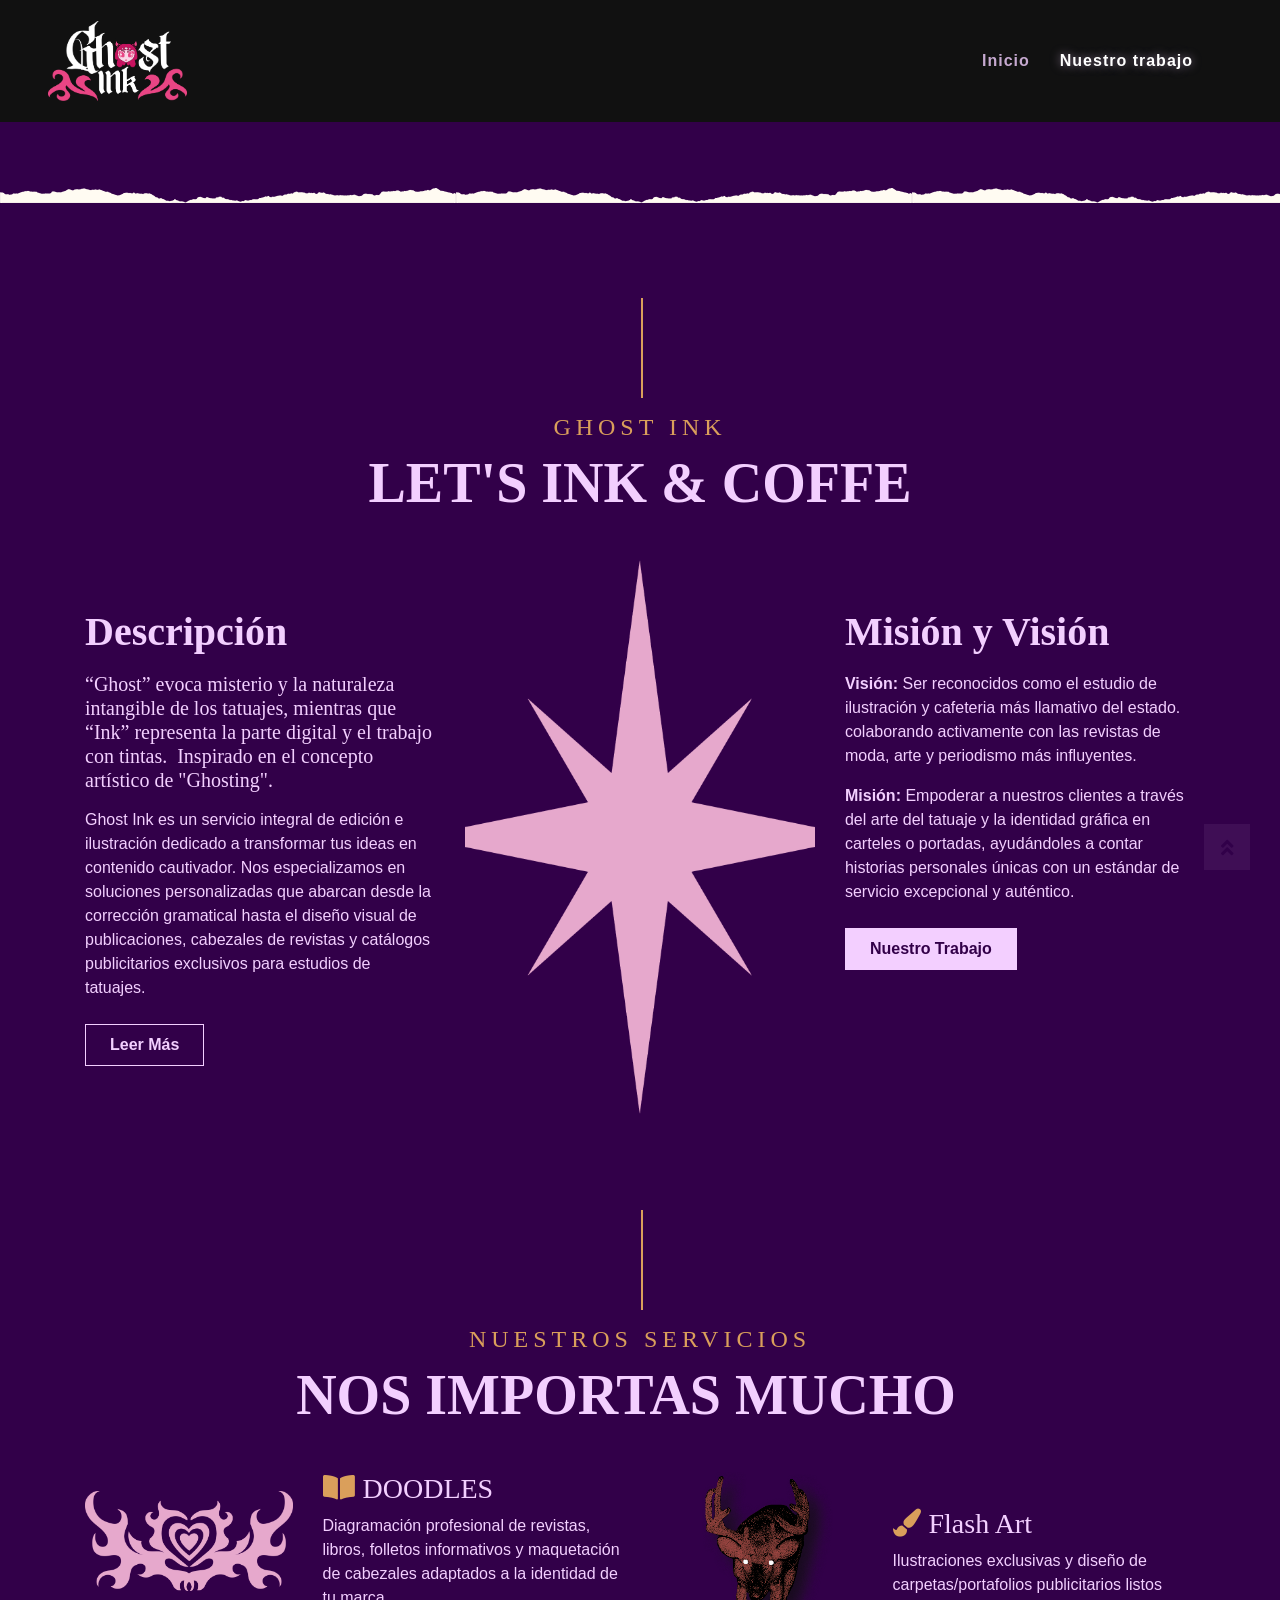
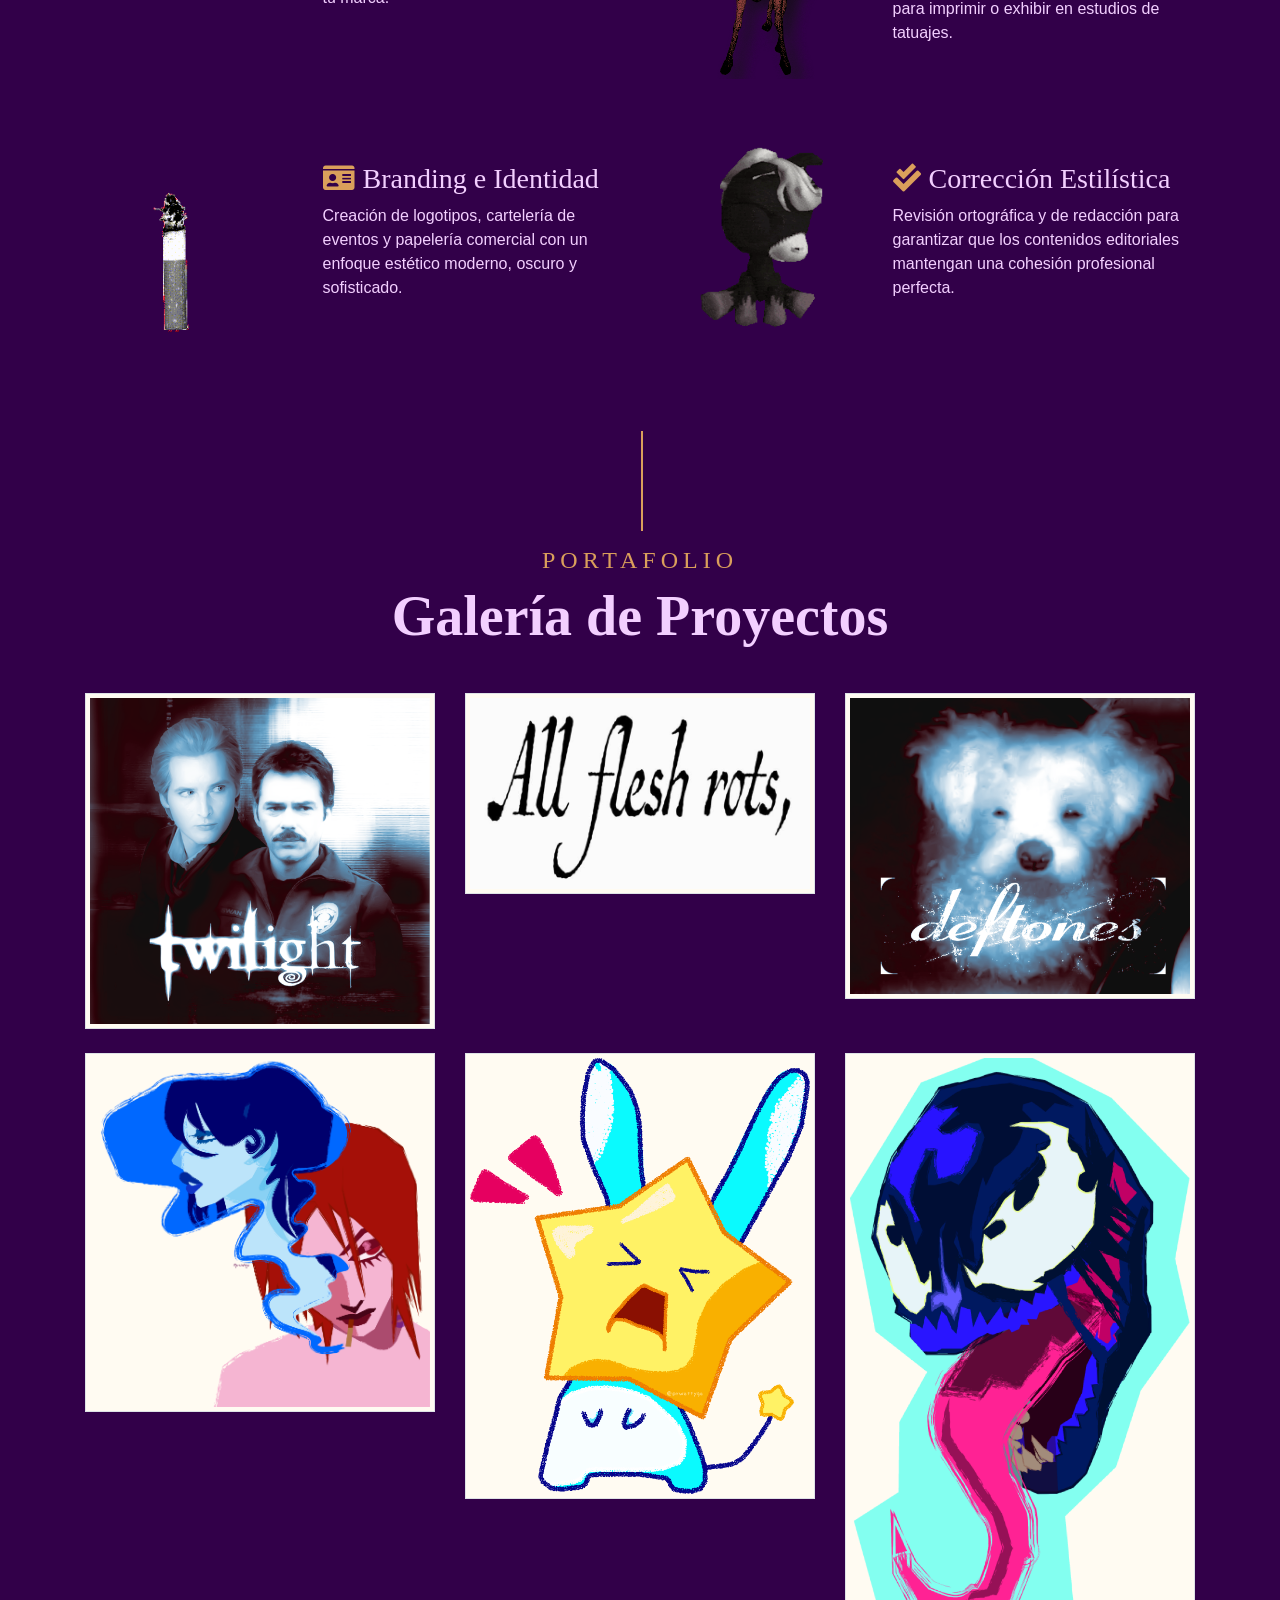
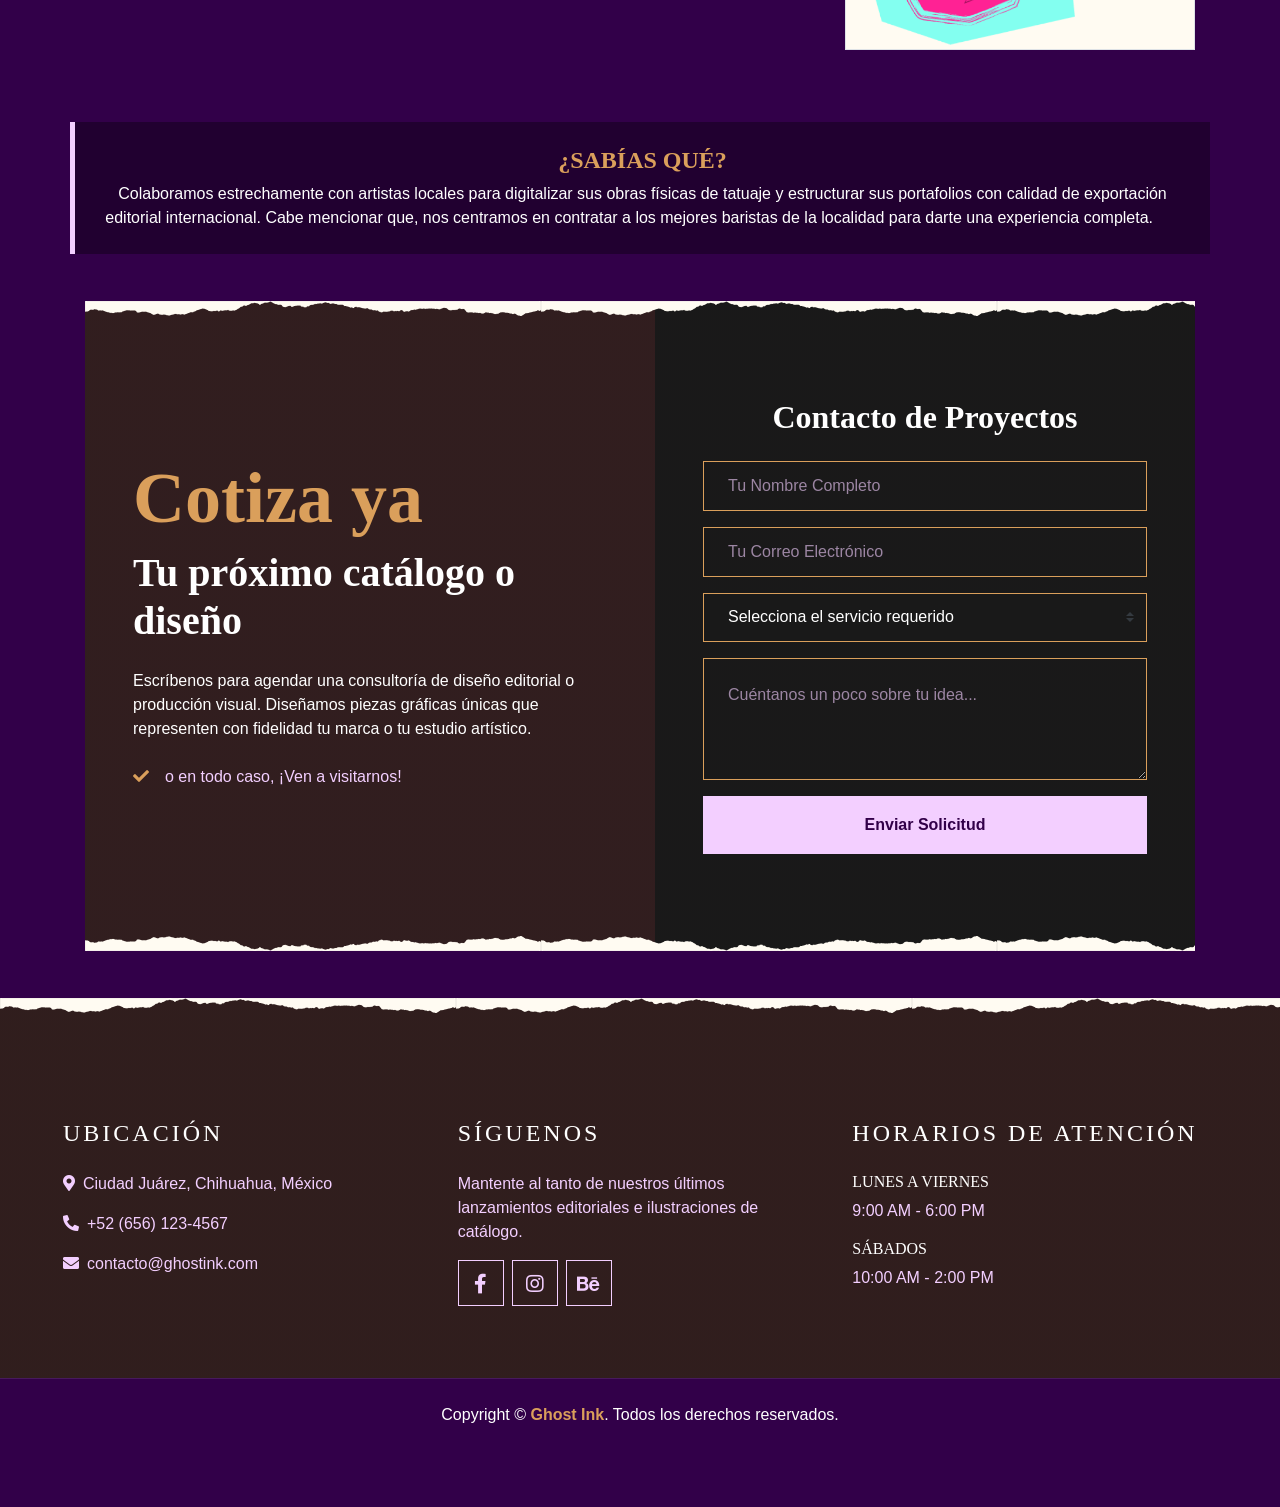
==== index.html @ 498c2ae8 "ghost ink" ====
<!DOCTYPE html>
<html lang="es">

<head>
    <meta charset="utf-8">
    <title>Ghost Ink | Estudio de Diseño e ilustración</title>
</head>
<style>
        body {
            background-color: #320049 !important;
            color: #f3cfff !important;
        }
        header, nav, .navbar, .bg-dark {
            background-color: #210030 !important; 
        }
        
        .navbar-nav .nav-link {
            color: #f3cfff !important;
            opacity: 0.8;
        }
        .navbar-nav .nav-link.active, .navbar-nav .nav-link:hover {
            color: #ffffff !important;
            opacity: 1;
            text-shadow: 0 0 10px rgba(243, 207, 255, 0.5);
        }

        h1, h2, h3, h4, h5, h6, .display-1, .display-3, .display-4 {
            color: #f3cfff !important;
        }

        p, span, li, strong {
            color: #f3cfff;
        }
        .bg-light, .bg-white, main, .container-fluid {
            background-color: #320049 !important;
        }
        aside, .card, .bg-light.text-center, .reservation {
            background-color: #210030 !important;
            border-color: #f3cfff !important;
        }
        .btn-primary {
            background-color: #f3cfff !important;
            border-color: #f3cfff !important;
            color: #320049 !important; 
        }

        .btn-primary:hover {
            background-color: #ffffff !important;
            border-color: #ffffff !important;
            box-shadow: 0 0 15px rgba(243, 207, 255, 0.7);
        }
        .btn-secondary, .btn-outline-light {
            background-color: transparent !important;
            border-color: #f3cfff !important;
            color: #f3cfff !important;
        }

        .btn-secondary:hover, .btn-outline-light:hover {
            background-color: #f3cfff !important;
            color: #320049 !important;
        }
        .form-control, .custom-select {
            background-color: #210030 !important;
            color: #f3cfff !important;
            border-color: #f3cfff !important;
        }

        .form-control::placeholder {
            color: rgba(243, 207, 255, 0.6) !important;
        }
        footer, .footer {
            background-color: #160020 !important;
            border-top: 1px solid rgba(243, 207, 255, 0.2) !important;
        }
    </style>
<header>
    <nav class="navbar navbar-expand-lg bg-dark navbar-dark py-3 px-lg-5">       
        <a href="index.html" class="navbar-brand d-lg-block">
            <img src="img/logo.png" alt="Logo de Ghost Ink Estudio" style="max-height: 80px; width: auto;">
        </a>
        
       <div class="collapse navbar-collapse justify-content-between" id="navbarCollapse">
    <div class="navbar-nav ml-auto p-4">
        <a href="index.html" class="nav-item nav-link">Inicio</a>
        <a href="Nuestro trabajo.html" class="nav-item nav-link active">Nuestro trabajo</a>

          </div>
      </div>
  </nav>
</header>
            <button type="button" class="navbar-toggler" data-toggle="collapse" data-target="#navbarCollapse">
                <span class="navbar-toggler-icon"></span>
            </button>
            <div class="collapse navbar-collapse justify-content-between" id="navbarCollapse">
                <div class="navbar-nav ml-auto p-4">
                    <a href="index.html" class="nav-item nav-link active">Inicio</a>
                    <a href="about.html" class="nav-item nav-link">Nuestro trabajo</a>

                </div>
            </div>
        </nav>
    </header>

    <main>
        <div class="container-fluid p-0 mb-5">
           
<head>
    <meta charset="utf-8">
    <title>Ghost Ink | Estudio de Diseño Editorial y Tatuajes en México</title>
    <meta content="width=device-width, initial-scale=1.0" name="viewport">
    <meta content="Ghost Ink, diseño editorial, catálogos de tatuajes, ilustración, carteles, México" name="keywords">
    <meta content="Estudio integral de edición, diseño visual y branding para estudios de tatuajes y publicaciones en México." name="description">

    <link href="img/favicon.ico" rel="icon">

    <link rel="preconnect" href="https://fonts.gstatic.com">
    <link href="https://fonts.googleapis.com/css2?family=Montserrat:wght@200;400;700&family=Roboto:wght@400;500;700&display=swap" rel="stylesheet"> 

    <link href="https://cdnjs.cloudflare.com/ajax/libs/font-awesome/5.10.0/css/all.min.css" rel="stylesheet">

    <link href="lib/owlcarousel/assets/owl.carousel.min.css" rel="stylesheet">
    <link href="lib/tempusdominus/css/tempusdominus-bootstrap-4.min.css" rel="stylesheet" />

    <link href="css/style.min.css" rel="stylesheet">
            <button type="button" class="navbar-toggler" data-toggle="collapse" data-target="#navbarCollapse">
                <span class="navbar-toggler-icon"></span>
            </button>
            <div class="collapse navbar-collapse justify-content-between" id="navbarCollapse">
                <div class="navbar-nav ml-auto p-4">
                    <a href="index.html" class="nav-item nav-link active">Inicio</a>
                    <a href="about.html" class="nav-item nav-link">Nosotros</a>
                    <a href="service.html" class="nav-item nav-link">Servicios</a>
                    <a href="galeria.html" class="nav-item nav-link">Galería</a>
                    <a href="contact.html" class="nav-item nav-link">Contacto</a>
                </div>
            </div>
        </nav>
    </header>

    <main>
        <div class="container-fluid p-0 mb-5">
            <div id="blog-carousel" class="carousel slide overlay-bottom" data-ride="carousel">
                <div class="carousel-inner">
                    <div class="carousel-item active">
                        </div>
                    </div>
                    <div class="carousel-item">
                        <img class="w-100" src="img/banner-editorial.jpg" alt="Mesa de trabajo con catálogos de diseño y bocetos de tatuajes">
                        <div class="carousel-caption d-flex flex-column align-items-center justify-content-center">
                            <h2 class="text-primary font-weight-medium m-0">Conceptos intangibles llevados al papel</h2>
                            <h1 class="display-1 text-white m-0">DISEÑO VISUAL</h1>
                            <h2 class="text-white m-0">* FORMATOS EDITORIALES Y PUBLICIDAD *</h2>
                        </div>
                    </div>
                </a>
            </div>
        </div>
        <div class="container-fluid py-5">
            <div class="container">
                <div class="section-title">
                    <h4 class="text-primary text-uppercase" style="letter-spacing: 5px;">GHOST INK</h4>
                    <h1 class="display-4">LET'S INK &amp; COFFE</h1>
                </div>
                <div class="row">
                    <div class="col-lg-4 py-0 py-lg-5">
                        <h2 class="h1 mb-3">Descripción</h2>
                        <h5 class="mb-3">“Ghost” evoca misterio y la naturaleza intangible de los tatuajes, mientras que “Ink” representa la parte digital y el trabajo con tintas.&nbsp; Inspirado en el concepto artístico de "Ghosting".</h5>
                        <p>Ghost Ink es un servicio integral de edición e ilustración dedicado a transformar tus ideas en contenido cautivador. Nos especializamos en soluciones personalizadas que abarcan desde la corrección gramatical hasta el diseño visual de publicaciones, cabezales de revistas y catálogos publicitarios exclusivos para estudios de tatuajes.</p>
                        <a href="Nuestro trabajo.html" class="btn btn-secondary font-weight-bold py-2 px-4 mt-2">Leer Más</a>
                    </div>
                    <div class="col-lg-4 py-5 py-lg-0" style="min-height: 500px;">
                        <div class="position-relative h-100">
                            <img src="img/Recurso 5.png" alt="Ilustración conceptual editorial en tinta negra por Ghost Ink" width="600" height="737" class="w-100 h-100" style="object-fit: cover;">
                        </div>
                    </div>
                    <div class="col-lg-4 py-0 py-lg-5">
                        <h2 class="h1 mb-3">Misión y Visión</h2>
                        <p><strong>Visión:</strong> Ser reconocidos como el estudio de ilustración y cafeteria más llamativo del estado. colaborando activamente con las revistas de moda, arte y periodismo más influyentes.</p>
                        <p><strong>Misión:</strong> Empoderar a nuestros clientes a través del arte del tatuaje y la identidad gráfica en carteles o portadas, ayudándoles a contar historias personales únicas con un estándar de servicio excepcional y auténtico.</p>
                        <a href="Nuestro trabajo.html" class="btn btn-primary font-weight-bold py-2 px-4 mt-2">Nuestro Trabajo</a>
                    </div>
                </div>
            </div>
        </div>
        <div class="container-fluid pt-5">
            <div class="container">
                <div class="section-title">
                    <h4 class="text-primary text-uppercase" style="letter-spacing: 5px;">Nuestros Servicios</h4>
                    <h1 class="display-4">NOS IMPORTAS MUCHO&nbsp;&nbsp;</h1>
                </div>
                <div class="row">
                    <div class="col-lg-6 mb-5">
                        <div class="row align-items-center">
                            <div class="col-sm-5">
                                <img class="img-fluid mb-3 mb-sm-0" src="img/Recurso 6.png" alt="Diseño de páginas interiores de un catálogo de arte">
                            </div>
                            <div class="col-sm-7">
                                <h3><i class="fa fa-book-open text-primary mr-2"></i>DOODLES</h3>
                                <p class="m-0">Diagramación profesional de revistas, libros, folletos informativos y maquetación de cabezales adaptados a la identidad de tu marca.</p>
                            </div>
                        </div>
                    </div>
                    <div class="col-lg-6 mb-5">
                        <div class="row align-items-center">
                            <div class="col-sm-5">
                                <img class="img-fluid mb-3 mb-sm-0" src="img/VENADO.png" alt="Boceto digital de flash art para tatuajes">
                            </div>
                            <div class="col-sm-7">
                                <h3><i class="fa fa-paint-brush text-primary mr-2"></i>Flash Art</h3>
                                <p class="m-0">Ilustraciones exclusivas y diseño de carpetas/portafolios publicitarios listos para imprimir o exhibir en estudios de tatuajes.</p>
                            </div>
                        </div>
                    </div>
                    <div class="col-lg-6 mb-5">
                        <div class="row align-items-center">
                            <div class="col-sm-5">
                                <img class="img-fluid mb-3 mb-sm-0" src="img/cigarro.gif" alt="Identidad visual corporativa con paleta de colores oscuros">
                            </div>
                            <div class="col-sm-7">
                                <h3><i class="fa fa-id-card text-primary mr-2"></i>Branding e Identidad</h3>
                                <p class="m-0">Creación de logotipos, cartelería de eventos y papelería comercial con un enfoque estético moderno, oscuro y sofisticado.</p>
                            </div>
                        </div>
                    </div>
                    <div class="col-lg-6 mb-5">
                        <div class="row align-items-center">
                            <div class="col-sm-5">
                                <img class="img-fluid mb-3 mb-sm-0" src="img/pony.gif" alt="Revisión tipográfica de textos en pantalla">
                            </div>
                            <div class="col-sm-7">
                                <h3><i class="fa fa-check-double text-primary mr-2"></i>Corrección Estilística</h3>
                                <p class="m-0">Revisión ortográfica y de redacción para garantizar que los contenidos editoriales mantengan una cohesión profesional perfecta.</p>
                            </div>
                        </div>
                    </div>
                </div>
            </div>
        </div>
        <div class="container-fluid pt-5">
            <div class="container">
                <div class="section-title">
                    <h4 class="text-primary text-uppercase" style="letter-spacing: 5px;">Portafolio</h4>
                    <h1 class="display-4">Galería de Proyectos</h1>
                </div>
                <div class="row">
                    <div class="col-md-4 col-sm-6 mb-4">
                        <img class="img-fluid img-thumbnail" src="img/CHARLIE CARLISLE.png" alt="Diseño de portada minimalista estilo editorial">
                    </div>
                    <div class="col-md-4 col-sm-6 mb-4">
                        <img class="img-fluid img-thumbnail" src="img/all flesh rots.jpeg" alt="Ilustración gótica lineal para catálogo de tintas">
                    </div>
                    <div class="col-md-4 col-sm-6 mb-4">
                        <img class="img-fluid img-thumbnail" src="img/perro deftones(1).png" alt="Cartel publicitario para estudio de tatuaje local">
                    </div>
                    <div class="col-md-4 col-sm-6 mb-4">
                        <img class="img-fluid img-thumbnail" src="img/cigarro azul@4x.png" alt="Diseño editorial para maquetación de revista Vogue ficticia">
                    </div>
                    <div class="col-md-4 col-sm-6 mb-4">
                        <img class="img-fluid img-thumbnail" src="img/conejo sin fondo @4x.png" alt="Fotografía de branding corporativo de Ghost Ink">
                    </div>
                    <div class="col-md-4 col-sm-6 mb-4">
                        <img class="img-fluid img-thumbnail" src="img/VENOM.png" alt="Bocetos e ilustraciones en tinta negra expuestas">
                    </div>
                </div>
            </div>
        </div>

        <aside class="container my-5 p-4 bg-light text-center border-left border-primary" style="border-left-width: 5px !important;">
            <h4 class="text-uppercase text-primary font-weight-bold">¿Sabías qué?</h4>
            <p class="mb-0 text-white">Colaboramos estrechamente con artistas locales  para digitalizar sus obras físicas de tatuaje y estructurar sus portafolios con calidad de exportación editorial internacional. Cabe mencionar que, nos centramos en contratar a los mejores baristas de la localidad para darte una experiencia completa.&nbsp; &nbsp; &nbsp;&nbsp;</p>
        </aside>

        <div class="container-fluid my-5">
            <div class="container">
                <div class="reservation position-relative overlay-top overlay-bottom">
                    <div class="row align-items-center">
                        <div class="col-lg-6 my-5 my-lg-0">
                            <div class="p-5">
                                <div class="mb-4">
                                    <h1 class="display-3 text-primary">Cotiza ya</h1>
                                    <h1 class="text-white">Tu próximo catálogo o diseño</h1>
                                </div>
                                <p class="text-white">Escríbenos para agendar una consultoría de diseño editorial o producción visual. Diseñamos piezas gráficas únicas que representen con fidelidad tu marca o tu estudio artístico.</p>
                                <ul class="list-inline text-white m-0">
                                    <li class="py-2"><i class="fa fa-check text-primary mr-3"></i>o en todo caso, ¡Ven a visitarnos!&nbsp;</li>
                                </ul>
                            </div>
                        </div>
                        <div class="col-lg-6">
                            <div class="text-center p-5" style="background: rgba(25, 25, 25, 0.95);">
                                <h2 class="text-white mb-4 mt-5">Contacto de Proyectos</h2>
                                <form action="#" method="POST" class="mb-5">
                                    <div class="form-group">
                                        <input type="text" name="nombre" class="form-control bg-transparent border-primary p-4 text-white" placeholder="Tu Nombre Completo" required="required" />
                                    </div>
                                    <div class="form-group">
                                        <input type="email" name="email" class="form-control bg-transparent border-primary p-4 text-white" placeholder="Tu Correo Electrónico" required="required" />
                                    </div>
                                    <div class="form-group">
                                        <select name="servicio" class="custom-select bg-transparent border-primary px-4 text-white" style="height: 49px; background-color: #191919 !important;">
                                            <option value="" disabled selected>Selecciona el servicio requerido</option>
                                            <option value="editorial">Diseño Editorial / Revistas</option>
                                            <option value="catalogo">Catálogos de Tatuajes</option>
                                            <option value="branding">Identidad Visual e Ilustración</option>
                                            <option value="otro">Otras consultas</option>
                                        </select>
                                    </div>
                                    <div class="form-group">
                                        <textarea name="mensaje" class="form-control bg-transparent border-primary p-4 text-white" rows="3" placeholder="Cuéntanos un poco sobre tu idea..." required></textarea>
                                    </div>
                                    <div>
                                        <button class="btn btn-primary btn-block font-weight-bold py-3" type="submit">Enviar Solicitud</button>
                                    </div>
                                </form>
                            </div>
                        </div>
                    </div>
                </div>
            </div>
        </div>
    </main>

    <footer class="container-fluid footer text-white mt-5 pt-5 px-0 position-relative overlay-top">
        <div class="row mx-0 pt-5 px-sm-3 px-lg-5 mt-4">
            <div class="col-lg-4 col-md-6 mb-5">
                <h4 class="text-white text-uppercase mb-4" style="letter-spacing: 3px;">Ubicación</h4>
                <p><i class="fa fa-map-marker-alt mr-2"></i>Ciudad Juárez, Chihuahua, México</p>
                <p><i class="fa fa-phone-alt mr-2"></i>+52 (656) 123-4567</p>
                <p class="m-0"><i class="fa fa-envelope mr-2"></i>contacto@ghostink.com</p>
            </div>
            <div class="col-lg-4 col-md-6 mb-5">
                <h4 class="text-white text-uppercase mb-4" style="letter-spacing: 3px;">Síguenos</h4>
                <p>Mantente al tanto de nuestros últimos lanzamientos editoriales e ilustraciones de catálogo.</p>
                <div class="d-flex justify-content-start">
                    <a class="btn btn-lg btn-outline-light btn-lg-square mr-2" href="#"><i class="fab fa-facebook-f"></i></a>
                    <a class="btn btn-lg btn-outline-light btn-lg-square mr-2" href="#"><i class="fab fa-instagram"></i></a>
                    <a class="btn btn-lg btn-outline-light btn-lg-square" href="#"><i class="fab fa-behance"></i></a>
                </div>
            </div>
            <div class="col-lg-4 col-md-6 mb-5">
                <h4 class="text-white text-uppercase mb-4" style="letter-spacing: 3px;">Horarios de Atención</h4>
                <div>
                    <h6 class="text-white text-uppercase">Lunes a Viernes</h6>
                    <p>9:00 AM - 6:00 PM</p>
                    <h6 class="text-white text-uppercase">Sábados</h6>
                    <p>10:00 AM - 2:00 PM</p>
                </div>
            </div>
        </div>
        <div class="container-fluid text-center text-white border-top mt-4 py-4 px-sm-3 px-md-5" style="border-color: rgba(256, 256, 256, .1) !important;">
            <p class="mb-2 text-white">Copyright &copy; <a class="font-weight-bold" href="index.html">Ghost Ink</a>. Todos los derechos reservados.</p>
        </div>
    </footer>

    <a href="#" class="btn btn-lg btn-primary btn-lg-square back-to-top"><i class="fa fa-angle-double-up"></i></a>

    <script src="https://code.jquery.com/jquery-3.4.1.min.js"></script>
    <script src="https://stackpath.bootstrapcdn.com/bootstrap/4.4.1/js/bootstrap.bundle.min.js"></script>
    <script src="lib/easing/easing.min.js"></script>
    <script src="lib/waypoints/waypoints.min.js"></script>
    <script src="lib/owlcarousel/owl.carousel.min.js"></script>
    <script src="lib/tempusdominus/js/moment.min.js"></script>
    <script src="lib/tempusdominus/js/moment-timezone.min.js"></script>
    <script src="lib/tempusdominus/js/tempusdominus-bootstrap-4.min.js"></script>

    <script src="mail/jqBootstrapValidation.min.js"></script>
    <script src="mail/contact.js"></script>
    <script src="js/main.js"></script>
</body>

</html>
---- css/style.min.css ----
body, p, span, a, input, textarea, select {
    font-family: "Josefin Sans", sans-serif !important;
    font-optical-sizing: auto;
}


h1, h2, h3, h4, h5, h6 {
    font-family: "Spicy Rice", serif !important;
    font-weight: 400;
}* {
    margin: 0;
    padding: 0;
    box-sizing: border-box;
}/*!
 * Bootstrap v4.5.3 (https://getbootstrap.com/)
 * Copyright 2011-2020 The Bootstrap Authors
 * Copyright 2011-2020 Twitter, Inc.
 * Licensed under MIT (https://github.com/twbs/bootstrap/blob/main/LICENSE)
 */:root{--blue: #007bff;--indigo: #6610f2;--purple: #6f42c1;--pink: #e83e8c;--red: #dc3545;--orange: #fd7e14;--yellow: #ffc107;--green: #28a745;--teal: #20c997;--cyan: #17a2b8;--white: #fff;--gray: #6c757d;--gray-dark: #343a40;--primary: #DA9F5B;--secondary: #33211D;--success: #28a745;--info: #17a2b8;--warning: #ffc107;--danger: #dc3545;--light: #FFFBF2;--dark: #111;--breakpoint-xs: 0;--breakpoint-sm: 576px;--breakpoint-md: 768px;--breakpoint-lg: 992px;--breakpoint-xl: 1200px;--font-family-sans-serif: "Montserrat", sans-serif;--font-family-monospace: SFMono-Regular, Menlo, Monaco, Consolas, "Liberation Mono", "Courier New", monospace}*,*::before,*::after{box-sizing:border-box}html{font-family:sans-serif;line-height:1.15;-webkit-text-size-adjust:100%;-webkit-tap-highlight-color:rgba(0,0,0,0)}article,aside,figcaption,figure,footer,header,hgroup,main,nav,section{display:block}body{margin:0;font-family:"Montserrat",sans-serif;font-size:1rem;font-weight:400;line-height:1.5;color:#555;text-align:left;background-color:#FFFBF2}[tabindex="-1"]:focus:not(:focus-visible){outline:0 !important}hr{box-sizing:content-box;height:0;overflow:visible}h1,h2,h3,h4,h5,h6{margin-top:0;margin-bottom:.5rem}p{margin-top:0;margin-bottom:1rem}abbr[title],abbr[data-original-title]{text-decoration:underline;text-decoration:underline dotted;cursor:help;border-bottom:0;text-decoration-skip-ink:none}address{margin-bottom:1rem;font-style:normal;line-height:inherit}ol,ul,dl{margin-top:0;margin-bottom:1rem}ol ol,ul ul,ol ul,ul ol{margin-bottom:0}dt{font-weight:700}dd{margin-bottom:.5rem;margin-left:0}blockquote{margin:0 0 1rem}b,strong{font-weight:bolder}small{font-size:80%}sub,sup{position:relative;font-size:75%;line-height:0;vertical-align:baseline}sub{bottom:-.25em}sup{top:-.5em}a{color:#DA9F5B;text-decoration:none;background-color:transparent}a:hover{color:#be792b;text-decoration:underline}a:not([href]):not([class]){color:inherit;text-decoration:none}a:not([href]):not([class]):hover{color:inherit;text-decoration:none}pre,code,kbd,samp{font-family:SFMono-Regular,Menlo,Monaco,Consolas,"Liberation Mono","Courier New",monospace;font-size:1em}pre{margin-top:0;margin-bottom:1rem;overflow:auto;-ms-overflow-style:scrollbar}figure{margin:0 0 1rem}img{vertical-align:middle;border-style:none}svg{overflow:hidden;vertical-align:middle}table{border-collapse:collapse}caption{padding-top:.75rem;padding-bottom:.75rem;color:#6c757d;text-align:left;caption-side:bottom}th{text-align:inherit;text-align:-webkit-match-parent}label{display:inline-block;margin-bottom:.5rem}button{border-radius:0}button:focus{outline:1px dotted;outline:5px auto -webkit-focus-ring-color}input,button,select,optgroup,textarea{margin:0;font-family:inherit;font-size:inherit;line-height:inherit}button,input{overflow:visible}button,select{text-transform:none}[role="button"]{cursor:pointer}select{word-wrap:normal}button,[type="button"],[type="reset"],[type="submit"]{-webkit-appearance:button}button:not(:disabled),[type="button"]:not(:disabled),[type="reset"]:not(:disabled),[type="submit"]:not(:disabled){cursor:pointer}button::-moz-focus-inner,[type="button"]::-moz-focus-inner,[type="reset"]::-moz-focus-inner,[type="submit"]::-moz-focus-inner{padding:0;border-style:none}input[type="radio"],input[type="checkbox"]{box-sizing:border-box;padding:0}textarea{overflow:auto;resize:vertical}fieldset{min-width:0;padding:0;margin:0;border:0}legend{display:block;width:100%;max-width:100%;padding:0;margin-bottom:.5rem;font-size:1.5rem;line-height:inherit;color:inherit;white-space:normal}@media (max-width: 1200px){legend{font-size:calc(1.275rem + .3vw) }}progress{vertical-align:baseline}[type="number"]::-webkit-inner-spin-button,[type="number"]::-webkit-outer-spin-button{height:auto}[type="search"]{outline-offset:-2px;-webkit-appearance:none}[type="search"]::-webkit-search-decoration{-webkit-appearance:none}::-webkit-file-upload-button{font:inherit;-webkit-appearance:button}output{display:inline-block}summary{display:list-item;cursor:pointer}template{display:none}[hidden]{display:none !important}h1,h2,h3,h4,h5,h6,.h1,.h2,.h3,.h4,.h5,.h6{margin-bottom:.5rem;font-family:"Roboto",sans-serif;font-weight:500;line-height:1.2;color:#33211D}h1,.h1{font-size:2.5rem}@media (max-width: 1200px){h1,.h1{font-size:calc(1.375rem + 1.5vw) }}h2,.h2{font-size:2rem}@media (max-width: 1200px){h2,.h2{font-size:calc(1.325rem + .9vw) }}h3,.h3{font-size:1.75rem}@media (max-width: 1200px){h3,.h3{font-size:calc(1.3rem + .6vw) }}h4,.h4{font-size:1.5rem}@media (max-width: 1200px){h4,.h4{font-size:calc(1.275rem + .3vw) }}h5,.h5{font-size:1.25rem}h6,.h6{font-size:1rem}.lead{font-size:1.25rem;font-weight:300}.display-1{font-size:8rem;font-weight:300;line-height:1.2}@media (max-width: 1200px){.display-1{font-size:calc(1.925rem + 8.1vw) }}.display-2{font-size:5.5rem;font-weight:300;line-height:1.2}@media (max-width: 1200px){.display-2{font-size:calc(1.675rem + 5.1vw) }}.display-3{font-size:4.5rem;font-weight:300;line-height:1.2}@media (max-width: 1200px){.display-3{font-size:calc(1.575rem + 3.9vw) }}.display-4{font-size:3.5rem;font-weight:300;line-height:1.2}@media (max-width: 1200px){.display-4{font-size:calc(1.475rem + 2.7vw) }}hr{margin-top:1rem;margin-bottom:1rem;border:0;border-top:1px solid rgba(0,0,0,0.1)}small,.small{font-size:80%;font-weight:400}mark,.mark{padding:.2em;background-color:#fcf8e3}.list-unstyled{padding-left:0;list-style:none}.list-inline{padding-left:0;list-style:none}.list-inline-item{display:inline-block}.list-inline-item:not(:last-child){margin-right:.5rem}.initialism{font-size:90%;text-transform:uppercase}.blockquote{margin-bottom:1rem;font-size:1.25rem}.blockquote-footer{display:block;font-size:80%;color:#6c757d}.blockquote-footer::before{content:"\2014\00A0"}.img-fluid{max-width:100%;height:auto}.img-thumbnail{padding:.25rem;background-color:#FFFBF2;border:1px solid #dee2e6;max-width:100%;height:auto}.figure{display:inline-block}.figure-img{margin-bottom:.5rem;line-height:1}.figure-caption{font-size:90%;color:#6c757d}code{font-size:87.5%;color:#e83e8c;word-wrap:break-word}a>code{color:inherit}kbd{padding:.2rem .4rem;font-size:87.5%;color:#fff;background-color:#212529}kbd kbd{padding:0;font-size:100%;font-weight:700}pre{display:block;font-size:87.5%;color:#212529}pre code{font-size:inherit;color:inherit;word-break:normal}.pre-scrollable{max-height:340px;overflow-y:scroll}.container,.container-fluid,.container-sm,.container-md,.container-lg,.container-xl{width:100%;padding-right:15px;padding-left:15px;margin-right:auto;margin-left:auto}@media (min-width: 576px){.container,.container-sm{max-width:540px}}@media (min-width: 768px){.container,.container-sm,.container-md{max-width:720px}}@media (min-width: 992px){.container,.container-sm,.container-md,.container-lg{max-width:960px}}@media (min-width: 1200px){.container,.container-sm,.container-md,.container-lg,.container-xl{max-width:1140px}}.row{display:flex;flex-wrap:wrap;margin-right:-15px;margin-left:-15px}.no-gutters{margin-right:0;margin-left:0}.no-gutters>.col,.no-gutters>[class*="col-"]{padding-right:0;padding-left:0}.col-1,.col-2,.col-3,.col-4,.col-5,.col-6,.col-7,.col-8,.col-9,.col-10,.col-11,.col-12,.col,.col-auto,.col-sm-1,.col-sm-2,.col-sm-3,.col-sm-4,.col-sm-5,.col-sm-6,.col-sm-7,.col-sm-8,.col-sm-9,.col-sm-10,.col-sm-11,.col-sm-12,.col-sm,.col-sm-auto,.col-md-1,.col-md-2,.col-md-3,.col-md-4,.col-md-5,.col-md-6,.col-md-7,.col-md-8,.col-md-9,.col-md-10,.col-md-11,.col-md-12,.col-md,.col-md-auto,.col-lg-1,.col-lg-2,.col-lg-3,.col-lg-4,.col-lg-5,.col-lg-6,.col-lg-7,.col-lg-8,.col-lg-9,.col-lg-10,.col-lg-11,.col-lg-12,.col-lg,.col-lg-auto,.col-xl-1,.col-xl-2,.col-xl-3,.col-xl-4,.col-xl-5,.col-xl-6,.col-xl-7,.col-xl-8,.col-xl-9,.col-xl-10,.col-xl-11,.col-xl-12,.col-xl,.col-xl-auto{position:relative;width:100%;padding-right:15px;padding-left:15px}.col{flex-basis:0;flex-grow:1;max-width:100%}.row-cols-1>*{flex:0 0 100%;max-width:100%}.row-cols-2>*{flex:0 0 50%;max-width:50%}.row-cols-3>*{flex:0 0 33.33333%;max-width:33.33333%}.row-cols-4>*{flex:0 0 25%;max-width:25%}.row-cols-5>*{flex:0 0 20%;max-width:20%}.row-cols-6>*{flex:0 0 16.66667%;max-width:16.66667%}.col-auto{flex:0 0 auto;width:auto;max-width:100%}.col-1{flex:0 0 8.33333%;max-width:8.33333%}.col-2{flex:0 0 16.66667%;max-width:16.66667%}.col-3{flex:0 0 25%;max-width:25%}.col-4{flex:0 0 33.33333%;max-width:33.33333%}.col-5{flex:0 0 41.66667%;max-width:41.66667%}.col-6{flex:0 0 50%;max-width:50%}.col-7{flex:0 0 58.33333%;max-width:58.33333%}.col-8{flex:0 0 66.66667%;max-width:66.66667%}.col-9{flex:0 0 75%;max-width:75%}.col-10{flex:0 0 83.33333%;max-width:83.33333%}.col-11{flex:0 0 91.66667%;max-width:91.66667%}.col-12{flex:0 0 100%;max-width:100%}.order-first{order:-1}.order-last{order:13}.order-0{order:0}.order-1{order:1}.order-2{order:2}.order-3{order:3}.order-4{order:4}.order-5{order:5}.order-6{order:6}.order-7{order:7}.order-8{order:8}.order-9{order:9}.order-10{order:10}.order-11{order:11}.order-12{order:12}.offset-1{margin-left:8.33333%}.offset-2{margin-left:16.66667%}.offset-3{margin-left:25%}.offset-4{margin-left:33.33333%}.offset-5{margin-left:41.66667%}.offset-6{margin-left:50%}.offset-7{margin-left:58.33333%}.offset-8{margin-left:66.66667%}.offset-9{margin-left:75%}.offset-10{margin-left:83.33333%}.offset-11{margin-left:91.66667%}@media (min-width: 576px){.col-sm{flex-basis:0;flex-grow:1;max-width:100%}.row-cols-sm-1>*{flex:0 0 100%;max-width:100%}.row-cols-sm-2>*{flex:0 0 50%;max-width:50%}.row-cols-sm-3>*{flex:0 0 33.33333%;max-width:33.33333%}.row-cols-sm-4>*{flex:0 0 25%;max-width:25%}.row-cols-sm-5>*{flex:0 0 20%;max-width:20%}.row-cols-sm-6>*{flex:0 0 16.66667%;max-width:16.66667%}.col-sm-auto{flex:0 0 auto;width:auto;max-width:100%}.col-sm-1{flex:0 0 8.33333%;max-width:8.33333%}.col-sm-2{flex:0 0 16.66667%;max-width:16.66667%}.col-sm-3{flex:0 0 25%;max-width:25%}.col-sm-4{flex:0 0 33.33333%;max-width:33.33333%}.col-sm-5{flex:0 0 41.66667%;max-width:41.66667%}.col-sm-6{flex:0 0 50%;max-width:50%}.col-sm-7{flex:0 0 58.33333%;max-width:58.33333%}.col-sm-8{flex:0 0 66.66667%;max-width:66.66667%}.col-sm-9{flex:0 0 75%;max-width:75%}.col-sm-10{flex:0 0 83.33333%;max-width:83.33333%}.col-sm-11{flex:0 0 91.66667%;max-width:91.66667%}.col-sm-12{flex:0 0 100%;max-width:100%}.order-sm-first{order:-1}.order-sm-last{order:13}.order-sm-0{order:0}.order-sm-1{order:1}.order-sm-2{order:2}.order-sm-3{order:3}.order-sm-4{order:4}.order-sm-5{order:5}.order-sm-6{order:6}.order-sm-7{order:7}.order-sm-8{order:8}.order-sm-9{order:9}.order-sm-10{order:10}.order-sm-11{order:11}.order-sm-12{order:12}.offset-sm-0{margin-left:0}.offset-sm-1{margin-left:8.33333%}.offset-sm-2{margin-left:16.66667%}.offset-sm-3{margin-left:25%}.offset-sm-4{margin-left:33.33333%}.offset-sm-5{margin-left:41.66667%}.offset-sm-6{margin-left:50%}.offset-sm-7{margin-left:58.33333%}.offset-sm-8{margin-left:66.66667%}.offset-sm-9{margin-left:75%}.offset-sm-10{margin-left:83.33333%}.offset-sm-11{margin-left:91.66667%}}@media (min-width: 768px){.col-md{flex-basis:0;flex-grow:1;max-width:100%}.row-cols-md-1>*{flex:0 0 100%;max-width:100%}.row-cols-md-2>*{flex:0 0 50%;max-width:50%}.row-cols-md-3>*{flex:0 0 33.33333%;max-width:33.33333%}.row-cols-md-4>*{flex:0 0 25%;max-width:25%}.row-cols-md-5>*{flex:0 0 20%;max-width:20%}.row-cols-md-6>*{flex:0 0 16.66667%;max-width:16.66667%}.col-md-auto{flex:0 0 auto;width:auto;max-width:100%}.col-md-1{flex:0 0 8.33333%;max-width:8.33333%}.col-md-2{flex:0 0 16.66667%;max-width:16.66667%}.col-md-3{flex:0 0 25%;max-width:25%}.col-md-4{flex:0 0 33.33333%;max-width:33.33333%}.col-md-5{flex:0 0 41.66667%;max-width:41.66667%}.col-md-6{flex:0 0 50%;max-width:50%}.col-md-7{flex:0 0 58.33333%;max-width:58.33333%}.col-md-8{flex:0 0 66.66667%;max-width:66.66667%}.col-md-9{flex:0 0 75%;max-width:75%}.col-md-10{flex:0 0 83.33333%;max-width:83.33333%}.col-md-11{flex:0 0 91.66667%;max-width:91.66667%}.col-md-12{flex:0 0 100%;max-width:100%}.order-md-first{order:-1}.order-md-last{order:13}.order-md-0{order:0}.order-md-1{order:1}.order-md-2{order:2}.order-md-3{order:3}.order-md-4{order:4}.order-md-5{order:5}.order-md-6{order:6}.order-md-7{order:7}.order-md-8{order:8}.order-md-9{order:9}.order-md-10{order:10}.order-md-11{order:11}.order-md-12{order:12}.offset-md-0{margin-left:0}.offset-md-1{margin-left:8.33333%}.offset-md-2{margin-left:16.66667%}.offset-md-3{margin-left:25%}.offset-md-4{margin-left:33.33333%}.offset-md-5{margin-left:41.66667%}.offset-md-6{margin-left:50%}.offset-md-7{margin-left:58.33333%}.offset-md-8{margin-left:66.66667%}.offset-md-9{margin-left:75%}.offset-md-10{margin-left:83.33333%}.offset-md-11{margin-left:91.66667%}}@media (min-width: 992px){.col-lg{flex-basis:0;flex-grow:1;max-width:100%}.row-cols-lg-1>*{flex:0 0 100%;max-width:100%}.row-cols-lg-2>*{flex:0 0 50%;max-width:50%}.row-cols-lg-3>*{flex:0 0 33.33333%;max-width:33.33333%}.row-cols-lg-4>*{flex:0 0 25%;max-width:25%}.row-cols-lg-5>*{flex:0 0 20%;max-width:20%}.row-cols-lg-6>*{flex:0 0 16.66667%;max-width:16.66667%}.col-lg-auto{flex:0 0 auto;width:auto;max-width:100%}.col-lg-1{flex:0 0 8.33333%;max-width:8.33333%}.col-lg-2{flex:0 0 16.66667%;max-width:16.66667%}.col-lg-3{flex:0 0 25%;max-width:25%}.col-lg-4{flex:0 0 33.33333%;max-width:33.33333%}.col-lg-5{flex:0 0 41.66667%;max-width:41.66667%}.col-lg-6{flex:0 0 50%;max-width:50%}.col-lg-7{flex:0 0 58.33333%;max-width:58.33333%}.col-lg-8{flex:0 0 66.66667%;max-width:66.66667%}.col-lg-9{flex:0 0 75%;max-width:75%}.col-lg-10{flex:0 0 83.33333%;max-width:83.33333%}.col-lg-11{flex:0 0 91.66667%;max-width:91.66667%}.col-lg-12{flex:0 0 100%;max-width:100%}.order-lg-first{order:-1}.order-lg-last{order:13}.order-lg-0{order:0}.order-lg-1{order:1}.order-lg-2{order:2}.order-lg-3{order:3}.order-lg-4{order:4}.order-lg-5{order:5}.order-lg-6{order:6}.order-lg-7{order:7}.order-lg-8{order:8}.order-lg-9{order:9}.order-lg-10{order:10}.order-lg-11{order:11}.order-lg-12{order:12}.offset-lg-0{margin-left:0}.offset-lg-1{margin-left:8.33333%}.offset-lg-2{margin-left:16.66667%}.offset-lg-3{margin-left:25%}.offset-lg-4{margin-left:33.33333%}.offset-lg-5{margin-left:41.66667%}.offset-lg-6{margin-left:50%}.offset-lg-7{margin-left:58.33333%}.offset-lg-8{margin-left:66.66667%}.offset-lg-9{margin-left:75%}.offset-lg-10{margin-left:83.33333%}.offset-lg-11{margin-left:91.66667%}}@media (min-width: 1200px){.col-xl{flex-basis:0;flex-grow:1;max-width:100%}.row-cols-xl-1>*{flex:0 0 100%;max-width:100%}.row-cols-xl-2>*{flex:0 0 50%;max-width:50%}.row-cols-xl-3>*{flex:0 0 33.33333%;max-width:33.33333%}.row-cols-xl-4>*{flex:0 0 25%;max-width:25%}.row-cols-xl-5>*{flex:0 0 20%;max-width:20%}.row-cols-xl-6>*{flex:0 0 16.66667%;max-width:16.66667%}.col-xl-auto{flex:0 0 auto;width:auto;max-width:100%}.col-xl-1{flex:0 0 8.33333%;max-width:8.33333%}.col-xl-2{flex:0 0 16.66667%;max-width:16.66667%}.col-xl-3{flex:0 0 25%;max-width:25%}.col-xl-4{flex:0 0 33.33333%;max-width:33.33333%}.col-xl-5{flex:0 0 41.66667%;max-width:41.66667%}.col-xl-6{flex:0 0 50%;max-width:50%}.col-xl-7{flex:0 0 58.33333%;max-width:58.33333%}.col-xl-8{flex:0 0 66.66667%;max-width:66.66667%}.col-xl-9{flex:0 0 75%;max-width:75%}.col-xl-10{flex:0 0 83.33333%;max-width:83.33333%}.col-xl-11{flex:0 0 91.66667%;max-width:91.66667%}.col-xl-12{flex:0 0 100%;max-width:100%}.order-xl-first{order:-1}.order-xl-last{order:13}.order-xl-0{order:0}.order-xl-1{order:1}.order-xl-2{order:2}.order-xl-3{order:3}.order-xl-4{order:4}.order-xl-5{order:5}.order-xl-6{order:6}.order-xl-7{order:7}.order-xl-8{order:8}.order-xl-9{order:9}.order-xl-10{order:10}.order-xl-11{order:11}.order-xl-12{order:12}.offset-xl-0{margin-left:0}.offset-xl-1{margin-left:8.33333%}.offset-xl-2{margin-left:16.66667%}.offset-xl-3{margin-left:25%}.offset-xl-4{margin-left:33.33333%}.offset-xl-5{margin-left:41.66667%}.offset-xl-6{margin-left:50%}.offset-xl-7{margin-left:58.33333%}.offset-xl-8{margin-left:66.66667%}.offset-xl-9{margin-left:75%}.offset-xl-10{margin-left:83.33333%}.offset-xl-11{margin-left:91.66667%}}.table{width:100%;margin-bottom:1rem;color:#555}.table th,.table td{padding:.75rem;vertical-align:top;border-top:1px solid #dee2e6}.table thead th{vertical-align:bottom;border-bottom:2px solid #dee2e6}.table tbody+tbody{border-top:2px solid #dee2e6}.table-sm th,.table-sm td{padding:.3rem}.table-bordered{border:1px solid #dee2e6}.table-bordered th,.table-bordered td{border:1px solid #dee2e6}.table-bordered thead th,.table-bordered thead td{border-bottom-width:2px}.table-borderless th,.table-borderless td,.table-borderless thead th,.table-borderless tbody+tbody{border:0}.table-striped tbody tr:nth-of-type(odd){background-color:rgba(0,0,0,0.05)}.table-hover tbody tr:hover{color:#555;background-color:rgba(0,0,0,0.075)}.table-primary,.table-primary>th,.table-primary>td{background-color:#f5e4d1}.table-primary th,.table-primary td,.table-primary thead th,.table-primary tbody+tbody{border-color:#eccdaa}.table-hover .table-primary:hover{background-color:#f0d8bc}.table-hover .table-primary:hover>td,.table-hover .table-primary:hover>th{background-color:#f0d8bc}.table-secondary,.table-secondary>th,.table-secondary>td{background-color:#c6c1c0}.table-secondary th,.table-secondary td,.table-secondary thead th,.table-secondary tbody+tbody{border-color:#958c89}.table-hover .table-secondary:hover{background-color:#bab4b3}.table-hover .table-secondary:hover>td,.table-hover .table-secondary:hover>th{background-color:#bab4b3}.table-success,.table-success>th,.table-success>td{background-color:#c3e6cb}.table-success th,.table-success td,.table-success thead th,.table-success tbody+tbody{border-color:#8fd19e}.table-hover .table-success:hover{background-color:#b1dfbb}.table-hover .table-success:hover>td,.table-hover .table-success:hover>th{background-color:#b1dfbb}.table-info,.table-info>th,.table-info>td{background-color:#bee5eb}.table-info th,.table-info td,.table-info thead th,.table-info tbody+tbody{border-color:#86cfda}.table-hover .table-info:hover{background-color:#abdde5}.table-hover .table-info:hover>td,.table-hover .table-info:hover>th{background-color:#abdde5}.table-warning,.table-warning>th,.table-warning>td{background-color:#ffeeba}.table-warning th,.table-warning td,.table-warning thead th,.table-warning tbody+tbody{border-color:#ffdf7e}.table-hover .table-warning:hover{background-color:#ffe8a1}.table-hover .table-warning:hover>td,.table-hover .table-warning:hover>th{background-color:#ffe8a1}.table-danger,.table-danger>th,.table-danger>td{background-color:#f5c6cb}.table-danger th,.table-danger td,.table-danger thead th,.table-danger tbody+tbody{border-color:#ed969e}.table-hover .table-danger:hover{background-color:#f1b0b7}.table-hover .table-danger:hover>td,.table-hover .table-danger:hover>th{background-color:#f1b0b7}.table-light,.table-light>th,.table-light>td{background-color:#fffefb}.table-light th,.table-light td,.table-light thead th,.table-light tbody+tbody{border-color:#fffdf8}.table-hover .table-light:hover{background-color:#fff8e2}.table-hover .table-light:hover>td,.table-hover .table-light:hover>th{background-color:#fff8e2}.table-dark,.table-dark>th,.table-dark>td{background-color:#bcbcbc}.table-dark th,.table-dark td,.table-dark thead th,.table-dark tbody+tbody{border-color:#838383}.table-hover .table-dark:hover{background-color:#afafaf}.table-hover .table-dark:hover>td,.table-hover .table-dark:hover>th{background-color:#afafaf}.table-active,.table-active>th,.table-active>td{background-color:rgba(0,0,0,0.075)}.table-hover .table-active:hover{background-color:rgba(0,0,0,0.075)}.table-hover .table-active:hover>td,.table-hover .table-active:hover>th{background-color:rgba(0,0,0,0.075)}.table .thead-dark th{color:#fff;background-color:#343a40;border-color:#454d55}.table .thead-light th{color:#495057;background-color:#e9ecef;border-color:#dee2e6}.table-dark{color:#fff;background-color:#343a40}.table-dark th,.table-dark td,.table-dark thead th{border-color:#454d55}.table-dark.table-bordered{border:0}.table-dark.table-striped tbody tr:nth-of-type(odd){background-color:rgba(255,255,255,0.05)}.table-dark.table-hover tbody tr:hover{color:#fff;background-color:rgba(255,255,255,0.075)}@media (max-width: 575.98px){.table-responsive-sm{display:block;width:100%;overflow-x:auto;-webkit-overflow-scrolling:touch}.table-responsive-sm>.table-bordered{border:0}}@media (max-width: 767.98px){.table-responsive-md{display:block;width:100%;overflow-x:auto;-webkit-overflow-scrolling:touch}.table-responsive-md>.table-bordered{border:0}}@media (max-width: 991.98px){.table-responsive-lg{display:block;width:100%;overflow-x:auto;-webkit-overflow-scrolling:touch}.table-responsive-lg>.table-bordered{border:0}}@media (max-width: 1199.98px){.table-responsive-xl{display:block;width:100%;overflow-x:auto;-webkit-overflow-scrolling:touch}.table-responsive-xl>.table-bordered{border:0}}.table-responsive{display:block;width:100%;overflow-x:auto;-webkit-overflow-scrolling:touch}.table-responsive>.table-bordered{border:0}.form-control{display:block;width:100%;height:calc(1.5em + .75rem + 2px);padding:.375rem .75rem;font-size:1rem;font-weight:400;line-height:1.5;color:#495057;background-color:#fff;background-clip:padding-box;border:1px solid #ced4da;border-radius:0;transition:border-color 0.15s ease-in-out,box-shadow 0.15s ease-in-out}@media (prefers-reduced-motion: reduce){.form-control{transition:none}}.form-control::-ms-expand{background-color:transparent;border:0}.form-control:-moz-focusring{color:transparent;text-shadow:0 0 0 #495057}.form-control:focus{color:#495057;background-color:#fff;border-color:#f1dcc3;outline:0;box-shadow:0 0 0 .2rem rgba(218,159,91,0.25)}.form-control::placeholder{color:#6c757d;opacity:1}.form-control:disabled,.form-control[readonly]{background-color:#e9ecef;opacity:1}input[type="date"].form-control,input[type="time"].form-control,input[type="datetime-local"].form-control,input[type="month"].form-control{appearance:none}select.form-control:focus::-ms-value{color:#495057;background-color:#fff}.form-control-file,.form-control-range{display:block;width:100%}.col-form-label{padding-top:calc(.375rem + 1px);padding-bottom:calc(.375rem + 1px);margin-bottom:0;font-size:inherit;line-height:1.5}.col-form-label-lg{padding-top:calc(.5rem + 1px);padding-bottom:calc(.5rem + 1px);font-size:1.25rem;line-height:1.5}.col-form-label-sm{padding-top:calc(.25rem + 1px);padding-bottom:calc(.25rem + 1px);font-size:.875rem;line-height:1.5}.form-control-plaintext{display:block;width:100%;padding:.375rem 0;margin-bottom:0;font-size:1rem;line-height:1.5;color:#555;background-color:transparent;border:solid transparent;border-width:1px 0}.form-control-plaintext.form-control-sm,.form-control-plaintext.form-control-lg{padding-right:0;padding-left:0}.form-control-sm{height:calc(1.5em + .5rem + 2px);padding:.25rem .5rem;font-size:.875rem;line-height:1.5}.form-control-lg{height:calc(1.5em + 1rem + 2px);padding:.5rem 1rem;font-size:1.25rem;line-height:1.5}select.form-control[size],select.form-control[multiple]{height:auto}textarea.form-control{height:auto}.form-group{margin-bottom:1rem}.form-text{display:block;margin-top:.25rem}.form-row{display:flex;flex-wrap:wrap;margin-right:-5px;margin-left:-5px}.form-row>.col,.form-row>[class*="col-"]{padding-right:5px;padding-left:5px}.form-check{position:relative;display:block;padding-left:1.25rem}.form-check-input{position:absolute;margin-top:.3rem;margin-left:-1.25rem}.form-check-input[disabled] ~ .form-check-label,.form-check-input:disabled ~ .form-check-label{color:#6c757d}.form-check-label{margin-bottom:0}.form-check-inline{display:inline-flex;align-items:center;padding-left:0;margin-right:.75rem}.form-check-inline .form-check-input{position:static;margin-top:0;margin-right:.3125rem;margin-left:0}.valid-feedback{display:none;width:100%;margin-top:.25rem;font-size:80%;color:#28a745}.valid-tooltip{position:absolute;top:100%;left:0;z-index:5;display:none;max-width:100%;padding:.25rem .5rem;margin-top:.1rem;font-size:.875rem;line-height:1.5;color:#fff;background-color:rgba(40,167,69,0.9)}.was-validated :valid ~ .valid-feedback,.was-validated :valid ~ .valid-tooltip,.is-valid ~ .valid-feedback,.is-valid ~ .valid-tooltip{display:block}.was-validated .form-control:valid,.form-control.is-valid{border-color:#28a745;padding-right:calc(1.5em + .75rem);background-image:url("data:image/svg+xml,%3csvg xmlns='http://www.w3.org/2000/svg' width='8' height='8' viewBox='0 0 8 8'%3e%3cpath fill='%2328a745' d='M2.3 6.73L.6 4.53c-.4-1.04.46-1.4 1.1-.8l1.1 1.4 3.4-3.8c.6-.63 1.6-.27 1.2.7l-4 4.6c-.43.5-.8.4-1.1.1z'/%3e%3c/svg%3e");background-repeat:no-repeat;background-position:right calc(.375em + .1875rem) center;background-size:calc(.75em + .375rem) calc(.75em + .375rem)}.was-validated .form-control:valid:focus,.form-control.is-valid:focus{border-color:#28a745;box-shadow:0 0 0 .2rem rgba(40,167,69,0.25)}.was-validated textarea.form-control:valid,textarea.form-control.is-valid{padding-right:calc(1.5em + .75rem);background-position:top calc(.375em + .1875rem) right calc(.375em + .1875rem)}.was-validated .custom-select:valid,.custom-select.is-valid{border-color:#28a745;padding-right:calc(.75em + 2.3125rem);background:url("data:image/svg+xml,%3csvg xmlns='http://www.w3.org/2000/svg' width='4' height='5' viewBox='0 0 4 5'%3e%3cpath fill='%23343a40' d='M2 0L0 2h4zm0 5L0 3h4z'/%3e%3c/svg%3e") no-repeat right .75rem center/8px 10px,url("data:image/svg+xml,%3csvg xmlns='http://www.w3.org/2000/svg' width='8' height='8' viewBox='0 0 8 8'%3e%3cpath fill='%2328a745' d='M2.3 6.73L.6 4.53c-.4-1.04.46-1.4 1.1-.8l1.1 1.4 3.4-3.8c.6-.63 1.6-.27 1.2.7l-4 4.6c-.43.5-.8.4-1.1.1z'/%3e%3c/svg%3e") #fff no-repeat center right 1.75rem/calc(.75em + .375rem) calc(.75em + .375rem)}.was-validated .custom-select:valid:focus,.custom-select.is-valid:focus{border-color:#28a745;box-shadow:0 0 0 .2rem rgba(40,167,69,0.25)}.was-validated .form-check-input:valid ~ .form-check-label,.form-check-input.is-valid ~ .form-check-label{color:#28a745}.was-validated .form-check-input:valid ~ .valid-feedback,.was-validated .form-check-input:valid ~ .valid-tooltip,.form-check-input.is-valid ~ .valid-feedback,.form-check-input.is-valid ~ .valid-tooltip{display:block}.was-validated .custom-control-input:valid ~ .custom-control-label,.custom-control-input.is-valid ~ .custom-control-label{color:#28a745}.was-validated .custom-control-input:valid ~ .custom-control-label::before,.custom-control-input.is-valid ~ .custom-control-label::before{border-color:#28a745}.was-validated .custom-control-input:valid:checked ~ .custom-control-label::before,.custom-control-input.is-valid:checked ~ .custom-control-label::before{border-color:#34ce57;background-color:#34ce57}.was-validated .custom-control-input:valid:focus ~ .custom-control-label::before,.custom-control-input.is-valid:focus ~ .custom-control-label::before{box-shadow:0 0 0 .2rem rgba(40,167,69,0.25)}.was-validated .custom-control-input:valid:focus:not(:checked) ~ .custom-control-label::before,.custom-control-input.is-valid:focus:not(:checked) ~ .custom-control-label::before{border-color:#28a745}.was-validated .custom-file-input:valid ~ .custom-file-label,.custom-file-input.is-valid ~ .custom-file-label{border-color:#28a745}.was-validated .custom-file-input:valid:focus ~ .custom-file-label,.custom-file-input.is-valid:focus ~ .custom-file-label{border-color:#28a745;box-shadow:0 0 0 .2rem rgba(40,167,69,0.25)}.invalid-feedback{display:none;width:100%;margin-top:.25rem;font-size:80%;color:#dc3545}.invalid-tooltip{position:absolute;top:100%;left:0;z-index:5;display:none;max-width:100%;padding:.25rem .5rem;margin-top:.1rem;font-size:.875rem;line-height:1.5;color:#fff;background-color:rgba(220,53,69,0.9)}.was-validated :invalid ~ .invalid-feedback,.was-validated :invalid ~ .invalid-tooltip,.is-invalid ~ .invalid-feedback,.is-invalid ~ .invalid-tooltip{display:block}.was-validated .form-control:invalid,.form-control.is-invalid{border-color:#dc3545;padding-right:calc(1.5em + .75rem);background-image:url("data:image/svg+xml,%3csvg xmlns='http://www.w3.org/2000/svg' width='12' height='12' fill='none' stroke='%23dc3545' viewBox='0 0 12 12'%3e%3ccircle cx='6' cy='6' r='4.5'/%3e%3cpath stroke-linejoin='round' d='M5.8 3.6h.4L6 6.5z'/%3e%3ccircle cx='6' cy='8.2' r='.6' fill='%23dc3545' stroke='none'/%3e%3c/svg%3e");background-repeat:no-repeat;background-position:right calc(.375em + .1875rem) center;background-size:calc(.75em + .375rem) calc(.75em + .375rem)}.was-validated .form-control:invalid:focus,.form-control.is-invalid:focus{border-color:#dc3545;box-shadow:0 0 0 .2rem rgba(220,53,69,0.25)}.was-validated textarea.form-control:invalid,textarea.form-control.is-invalid{padding-right:calc(1.5em + .75rem);background-position:top calc(.375em + .1875rem) right calc(.375em + .1875rem)}.was-validated .custom-select:invalid,.custom-select.is-invalid{border-color:#dc3545;padding-right:calc(.75em + 2.3125rem);background:url("data:image/svg+xml,%3csvg xmlns='http://www.w3.org/2000/svg' width='4' height='5' viewBox='0 0 4 5'%3e%3cpath fill='%23343a40' d='M2 0L0 2h4zm0 5L0 3h4z'/%3e%3c/svg%3e") no-repeat right .75rem center/8px 10px,url("data:image/svg+xml,%3csvg xmlns='http://www.w3.org/2000/svg' width='12' height='12' fill='none' stroke='%23dc3545' viewBox='0 0 12 12'%3e%3ccircle cx='6' cy='6' r='4.5'/%3e%3cpath stroke-linejoin='round' d='M5.8 3.6h.4L6 6.5z'/%3e%3ccircle cx='6' cy='8.2' r='.6' fill='%23dc3545' stroke='none'/%3e%3c/svg%3e") #fff no-repeat center right 1.75rem/calc(.75em + .375rem) calc(.75em + .375rem)}.was-validated .custom-select:invalid:focus,.custom-select.is-invalid:focus{border-color:#dc3545;box-shadow:0 0 0 .2rem rgba(220,53,69,0.25)}.was-validated .form-check-input:invalid ~ .form-check-label,.form-check-input.is-invalid ~ .form-check-label{color:#dc3545}.was-validated .form-check-input:invalid ~ .invalid-feedback,.was-validated .form-check-input:invalid ~ .invalid-tooltip,.form-check-input.is-invalid ~ .invalid-feedback,.form-check-input.is-invalid ~ .invalid-tooltip{display:block}.was-validated .custom-control-input:invalid ~ .custom-control-label,.custom-control-input.is-invalid ~ .custom-control-label{color:#dc3545}.was-validated .custom-control-input:invalid ~ .custom-control-label::before,.custom-control-input.is-invalid ~ .custom-control-label::before{border-color:#dc3545}.was-validated .custom-control-input:invalid:checked ~ .custom-control-label::before,.custom-control-input.is-invalid:checked ~ .custom-control-label::before{border-color:#e4606d;background-color:#e4606d}.was-validated .custom-control-input:invalid:focus ~ .custom-control-label::before,.custom-control-input.is-invalid:focus ~ .custom-control-label::before{box-shadow:0 0 0 .2rem rgba(220,53,69,0.25)}.was-validated .custom-control-input:invalid:focus:not(:checked) ~ .custom-control-label::before,.custom-control-input.is-invalid:focus:not(:checked) ~ .custom-control-label::before{border-color:#dc3545}.was-validated .custom-file-input:invalid ~ .custom-file-label,.custom-file-input.is-invalid ~ .custom-file-label{border-color:#dc3545}.was-validated .custom-file-input:invalid:focus ~ .custom-file-label,.custom-file-input.is-invalid:focus ~ .custom-file-label{border-color:#dc3545;box-shadow:0 0 0 .2rem rgba(220,53,69,0.25)}.form-inline{display:flex;flex-flow:row wrap;align-items:center}.form-inline .form-check{width:100%}@media (min-width: 576px){.form-inline label{display:flex;align-items:center;justify-content:center;margin-bottom:0}.form-inline .form-group{display:flex;flex:0 0 auto;flex-flow:row wrap;align-items:center;margin-bottom:0}.form-inline .form-control{display:inline-block;width:auto;vertical-align:middle}.form-inline .form-control-plaintext{display:inline-block}.form-inline .input-group,.form-inline .custom-select{width:auto}.form-inline .form-check{display:flex;align-items:center;justify-content:center;width:auto;padding-left:0}.form-inline .form-check-input{position:relative;flex-shrink:0;margin-top:0;margin-right:.25rem;margin-left:0}.form-inline .custom-control{align-items:center;justify-content:center}.form-inline .custom-control-label{margin-bottom:0}}.btn{display:inline-block;font-weight:400;color:#555;text-align:center;vertical-align:middle;user-select:none;background-color:transparent;border:1px solid transparent;padding:.375rem .75rem;font-size:1rem;line-height:1.5;border-radius:0;transition:color 0.15s ease-in-out,background-color 0.15s ease-in-out,border-color 0.15s ease-in-out,box-shadow 0.15s ease-in-out}@media (prefers-reduced-motion: reduce){.btn{transition:none}}.btn:hover{color:#555;text-decoration:none}.btn:focus,.btn.focus{outline:0;box-shadow:0 0 0 .2rem rgba(218,159,91,0.25)}.btn.disabled,.btn:disabled{opacity:.65}.btn:not(:disabled):not(.disabled){cursor:pointer}a.btn.disabled,fieldset:disabled a.btn{pointer-events:none}.btn-primary{color:#212529;background-color:#DA9F5B;border-color:#DA9F5B}.btn-primary:hover{color:#212529;background-color:#d38d3c;border-color:#d18731}.btn-primary:focus,.btn-primary.focus{color:#212529;background-color:#d38d3c;border-color:#d18731;box-shadow:0 0 0 .2rem rgba(190,141,84,0.5)}.btn-primary.disabled,.btn-primary:disabled{color:#212529;background-color:#DA9F5B;border-color:#DA9F5B}.btn-primary:not(:disabled):not(.disabled):active,.btn-primary:not(:disabled):not(.disabled).active,.show>.btn-primary.dropdown-toggle{color:#fff;background-color:#d18731;border-color:#c8802d}.btn-primary:not(:disabled):not(.disabled):active:focus,.btn-primary:not(:disabled):not(.disabled).active:focus,.show>.btn-primary.dropdown-toggle:focus{box-shadow:0 0 0 .2rem rgba(190,141,84,0.5)}.btn-secondary{color:#fff;background-color:#33211D;border-color:#33211D}.btn-secondary:hover{color:#fff;background-color:#1b110f;border-color:#120c0b}.btn-secondary:focus,.btn-secondary.focus{color:#fff;background-color:#1b110f;border-color:#120c0b;box-shadow:0 0 0 .2rem rgba(82,66,63,0.5)}.btn-secondary.disabled,.btn-secondary:disabled{color:#fff;background-color:#33211D;border-color:#33211D}.btn-secondary:not(:disabled):not(.disabled):active,.btn-secondary:not(:disabled):not(.disabled).active,.show>.btn-secondary.dropdown-toggle{color:#fff;background-color:#120c0b;border-color:#0a0706}.btn-secondary:not(:disabled):not(.disabled):active:focus,.btn-secondary:not(:disabled):not(.disabled).active:focus,.show>.btn-secondary.dropdown-toggle:focus{box-shadow:0 0 0 .2rem rgba(82,66,63,0.5)}.btn-success{color:#fff;background-color:#28a745;border-color:#28a745}.btn-success:hover{color:#fff;background-color:#218838;border-color:#1e7e34}.btn-success:focus,.btn-success.focus{color:#fff;background-color:#218838;border-color:#1e7e34;box-shadow:0 0 0 .2rem rgba(72,180,97,0.5)}.btn-success.disabled,.btn-success:disabled{color:#fff;background-color:#28a745;border-color:#28a745}.btn-success:not(:disabled):not(.disabled):active,.btn-success:not(:disabled):not(.disabled).active,.show>.btn-success.dropdown-toggle{color:#fff;background-color:#1e7e34;border-color:#1c7430}.btn-success:not(:disabled):not(.disabled):active:focus,.btn-success:not(:disabled):not(.disabled).active:focus,.show>.btn-success.dropdown-toggle:focus{box-shadow:0 0 0 .2rem rgba(72,180,97,0.5)}.btn-info{color:#fff;background-color:#17a2b8;border-color:#17a2b8}.btn-info:hover{color:#fff;background-color:#138496;border-color:#117a8b}.btn-info:focus,.btn-info.focus{color:#fff;background-color:#138496;border-color:#117a8b;box-shadow:0 0 0 .2rem rgba(58,176,195,0.5)}.btn-info.disabled,.btn-info:disabled{color:#fff;background-color:#17a2b8;border-color:#17a2b8}.btn-info:not(:disabled):not(.disabled):active,.btn-info:not(:disabled):not(.disabled).active,.show>.btn-info.dropdown-toggle{color:#fff;background-color:#117a8b;border-color:#10707f}.btn-info:not(:disabled):not(.disabled):active:focus,.btn-info:not(:disabled):not(.disabled).active:focus,.show>.btn-info.dropdown-toggle:focus{box-shadow:0 0 0 .2rem rgba(58,176,195,0.5)}.btn-warning{color:#212529;background-color:#ffc107;border-color:#ffc107}.btn-warning:hover{color:#212529;background-color:#e0a800;border-color:#d39e00}.btn-warning:focus,.btn-warning.focus{color:#212529;background-color:#e0a800;border-color:#d39e00;box-shadow:0 0 0 .2rem rgba(222,170,12,0.5)}.btn-warning.disabled,.btn-warning:disabled{color:#212529;background-color:#ffc107;border-color:#ffc107}.btn-warning:not(:disabled):not(.disabled):active,.btn-warning:not(:disabled):not(.disabled).active,.show>.btn-warning.dropdown-toggle{color:#212529;background-color:#d39e00;border-color:#c69500}.btn-warning:not(:disabled):not(.disabled):active:focus,.btn-warning:not(:disabled):not(.disabled).active:focus,.show>.btn-warning.dropdown-toggle:focus{box-shadow:0 0 0 .2rem rgba(222,170,12,0.5)}.btn-danger{color:#fff;background-color:#dc3545;border-color:#dc3545}.btn-danger:hover{color:#fff;background-color:#c82333;border-color:#bd2130}.btn-danger:focus,.btn-danger.focus{color:#fff;background-color:#c82333;border-color:#bd2130;box-shadow:0 0 0 .2rem rgba(225,83,97,0.5)}.btn-danger.disabled,.btn-danger:disabled{color:#fff;background-color:#dc3545;border-color:#dc3545}.btn-danger:not(:disabled):not(.disabled):active,.btn-danger:not(:disabled):not(.disabled).active,.show>.btn-danger.dropdown-toggle{color:#fff;background-color:#bd2130;border-color:#b21f2d}.btn-danger:not(:disabled):not(.disabled):active:focus,.btn-danger:not(:disabled):not(.disabled).active:focus,.show>.btn-danger.dropdown-toggle:focus{box-shadow:0 0 0 .2rem rgba(225,83,97,0.5)}.btn-light{color:#212529;background-color:#FFFBF2;border-color:#FFFBF2}.btn-light:hover{color:#212529;background-color:#ffefcc;border-color:#ffebbf}.btn-light:focus,.btn-light.focus{color:#212529;background-color:#ffefcc;border-color:#ffebbf;box-shadow:0 0 0 .2rem rgba(222,219,212,0.5)}.btn-light.disabled,.btn-light:disabled{color:#212529;background-color:#FFFBF2;border-color:#FFFBF2}.btn-light:not(:disabled):not(.disabled):active,.btn-light:not(:disabled):not(.disabled).active,.show>.btn-light.dropdown-toggle{color:#212529;background-color:#ffebbf;border-color:#ffe7b2}.btn-light:not(:disabled):not(.disabled):active:focus,.btn-light:not(:disabled):not(.disabled).active:focus,.show>.btn-light.dropdown-toggle:focus{box-shadow:0 0 0 .2rem rgba(222,219,212,0.5)}.btn-dark{color:#fff;background-color:#111;border-color:#111}.btn-dark:hover{color:#fff;background-color:#000;border-color:#000}.btn-dark:focus,.btn-dark.focus{color:#fff;background-color:#000;border-color:#000;box-shadow:0 0 0 .2rem rgba(53,53,53,0.5)}.btn-dark.disabled,.btn-dark:disabled{color:#fff;background-color:#111;border-color:#111}.btn-dark:not(:disabled):not(.disabled):active,.btn-dark:not(:disabled):not(.disabled).active,.show>.btn-dark.dropdown-toggle{color:#fff;background-color:#000;border-color:#000}.btn-dark:not(:disabled):not(.disabled):active:focus,.btn-dark:not(:disabled):not(.disabled).active:focus,.show>.btn-dark.dropdown-toggle:focus{box-shadow:0 0 0 .2rem rgba(53,53,53,0.5)}.btn-outline-primary{color:#DA9F5B;border-color:#DA9F5B}.btn-outline-primary:hover{color:#212529;background-color:#DA9F5B;border-color:#DA9F5B}.btn-outline-primary:focus,.btn-outline-primary.focus{box-shadow:0 0 0 .2rem rgba(218,159,91,0.5)}.btn-outline-primary.disabled,.btn-outline-primary:disabled{color:#DA9F5B;background-color:transparent}.btn-outline-primary:not(:disabled):not(.disabled):active,.btn-outline-primary:not(:disabled):not(.disabled).active,.show>.btn-outline-primary.dropdown-toggle{color:#212529;background-color:#DA9F5B;border-color:#DA9F5B}.btn-outline-primary:not(:disabled):not(.disabled):active:focus,.btn-outline-primary:not(:disabled):not(.disabled).active:focus,.show>.btn-outline-primary.dropdown-toggle:focus{box-shadow:0 0 0 .2rem rgba(218,159,91,0.5)}.btn-outline-secondary{color:#33211D;border-color:#33211D}.btn-outline-secondary:hover{color:#fff;background-color:#33211D;border-color:#33211D}.btn-outline-secondary:focus,.btn-outline-secondary.focus{box-shadow:0 0 0 .2rem rgba(51,33,29,0.5)}.btn-outline-secondary.disabled,.btn-outline-secondary:disabled{color:#33211D;background-color:transparent}.btn-outline-secondary:not(:disabled):not(.disabled):active,.btn-outline-secondary:not(:disabled):not(.disabled).active,.show>.btn-outline-secondary.dropdown-toggle{color:#fff;background-color:#33211D;border-color:#33211D}.btn-outline-secondary:not(:disabled):not(.disabled):active:focus,.btn-outline-secondary:not(:disabled):not(.disabled).active:focus,.show>.btn-outline-secondary.dropdown-toggle:focus{box-shadow:0 0 0 .2rem rgba(51,33,29,0.5)}.btn-outline-success{color:#28a745;border-color:#28a745}.btn-outline-success:hover{color:#fff;background-color:#28a745;border-color:#28a745}.btn-outline-success:focus,.btn-outline-success.focus{box-shadow:0 0 0 .2rem rgba(40,167,69,0.5)}.btn-outline-success.disabled,.btn-outline-success:disabled{color:#28a745;background-color:transparent}.btn-outline-success:not(:disabled):not(.disabled):active,.btn-outline-success:not(:disabled):not(.disabled).active,.show>.btn-outline-success.dropdown-toggle{color:#fff;background-color:#28a745;border-color:#28a745}.btn-outline-success:not(:disabled):not(.disabled):active:focus,.btn-outline-success:not(:disabled):not(.disabled).active:focus,.show>.btn-outline-success.dropdown-toggle:focus{box-shadow:0 0 0 .2rem rgba(40,167,69,0.5)}.btn-outline-info{color:#17a2b8;border-color:#17a2b8}.btn-outline-info:hover{color:#fff;background-color:#17a2b8;border-color:#17a2b8}.btn-outline-info:focus,.btn-outline-info.focus{box-shadow:0 0 0 .2rem rgba(23,162,184,0.5)}.btn-outline-info.disabled,.btn-outline-info:disabled{color:#17a2b8;background-color:transparent}.btn-outline-info:not(:disabled):not(.disabled):active,.btn-outline-info:not(:disabled):not(.disabled).active,.show>.btn-outline-info.dropdown-toggle{color:#fff;background-color:#17a2b8;border-color:#17a2b8}.btn-outline-info:not(:disabled):not(.disabled):active:focus,.btn-outline-info:not(:disabled):not(.disabled).active:focus,.show>.btn-outline-info.dropdown-toggle:focus{box-shadow:0 0 0 .2rem rgba(23,162,184,0.5)}.btn-outline-warning{color:#ffc107;border-color:#ffc107}.btn-outline-warning:hover{color:#212529;background-color:#ffc107;border-color:#ffc107}.btn-outline-warning:focus,.btn-outline-warning.focus{box-shadow:0 0 0 .2rem rgba(255,193,7,0.5)}.btn-outline-warning.disabled,.btn-outline-warning:disabled{color:#ffc107;background-color:transparent}.btn-outline-warning:not(:disabled):not(.disabled):active,.btn-outline-warning:not(:disabled):not(.disabled).active,.show>.btn-outline-warning.dropdown-toggle{color:#212529;background-color:#ffc107;border-color:#ffc107}.btn-outline-warning:not(:disabled):not(.disabled):active:focus,.btn-outline-warning:not(:disabled):not(.disabled).active:focus,.show>.btn-outline-warning.dropdown-toggle:focus{box-shadow:0 0 0 .2rem rgba(255,193,7,0.5)}.btn-outline-danger{color:#dc3545;border-color:#dc3545}.btn-outline-danger:hover{color:#fff;background-color:#dc3545;border-color:#dc3545}.btn-outline-danger:focus,.btn-outline-danger.focus{box-shadow:0 0 0 .2rem rgba(220,53,69,0.5)}.btn-outline-danger.disabled,.btn-outline-danger:disabled{color:#dc3545;background-color:transparent}.btn-outline-danger:not(:disabled):not(.disabled):active,.btn-outline-danger:not(:disabled):not(.disabled).active,.show>.btn-outline-danger.dropdown-toggle{color:#fff;background-color:#dc3545;border-color:#dc3545}.btn-outline-danger:not(:disabled):not(.disabled):active:focus,.btn-outline-danger:not(:disabled):not(.disabled).active:focus,.show>.btn-outline-danger.dropdown-toggle:focus{box-shadow:0 0 0 .2rem rgba(220,53,69,0.5)}.btn-outline-light{color:#FFFBF2;border-color:#FFFBF2}.btn-outline-light:hover{color:#212529;background-color:#FFFBF2;border-color:#FFFBF2}.btn-outline-light:focus,.btn-outline-light.focus{box-shadow:0 0 0 .2rem rgba(255,251,242,0.5)}.btn-outline-light.disabled,.btn-outline-light:disabled{color:#FFFBF2;background-color:transparent}.btn-outline-light:not(:disabled):not(.disabled):active,.btn-outline-light:not(:disabled):not(.disabled).active,.show>.btn-outline-light.dropdown-toggle{color:#212529;background-color:#FFFBF2;border-color:#FFFBF2}.btn-outline-light:not(:disabled):not(.disabled):active:focus,.btn-outline-light:not(:disabled):not(.disabled).active:focus,.show>.btn-outline-light.dropdown-toggle:focus{box-shadow:0 0 0 .2rem rgba(255,251,242,0.5)}.btn-outline-dark{color:#111;border-color:#111}.btn-outline-dark:hover{color:#fff;background-color:#111;border-color:#111}.btn-outline-dark:focus,.btn-outline-dark.focus{box-shadow:0 0 0 .2rem rgba(17,17,17,0.5)}.btn-outline-dark.disabled,.btn-outline-dark:disabled{color:#111;background-color:transparent}.btn-outline-dark:not(:disabled):not(.disabled):active,.btn-outline-dark:not(:disabled):not(.disabled).active,.show>.btn-outline-dark.dropdown-toggle{color:#fff;background-color:#111;border-color:#111}.btn-outline-dark:not(:disabled):not(.disabled):active:focus,.btn-outline-dark:not(:disabled):not(.disabled).active:focus,.show>.btn-outline-dark.dropdown-toggle:focus{box-shadow:0 0 0 .2rem rgba(17,17,17,0.5)}.btn-link{font-weight:400;color:#DA9F5B;text-decoration:none}.btn-link:hover{color:#be792b;text-decoration:underline}.btn-link:focus,.btn-link.focus{text-decoration:underline}.btn-link:disabled,.btn-link.disabled{color:#6c757d;pointer-events:none}.btn-lg,.btn-group-lg>.btn{padding:.5rem 1rem;font-size:1.25rem;line-height:1.5;border-radius:0}.btn-sm,.btn-group-sm>.btn{padding:.25rem .5rem;font-size:.875rem;line-height:1.5;border-radius:0}.btn-block{display:block;width:100%}.btn-block+.btn-block{margin-top:.5rem}input[type="submit"].btn-block,input[type="reset"].btn-block,input[type="button"].btn-block{width:100%}.fade{transition:opacity 0.15s linear}@media (prefers-reduced-motion: reduce){.fade{transition:none}}.fade:not(.show){opacity:0}.collapse:not(.show){display:none}.collapsing{position:relative;height:0;overflow:hidden;transition:height 0.35s ease}@media (prefers-reduced-motion: reduce){.collapsing{transition:none}}.dropup,.dropright,.dropdown,.dropleft{position:relative}.dropdown-toggle{white-space:nowrap}.dropdown-toggle::after{display:inline-block;margin-left:.255em;vertical-align:.255em;content:"";border-top:.3em solid;border-right:.3em solid transparent;border-bottom:0;border-left:.3em solid transparent}.dropdown-toggle:empty::after{margin-left:0}.dropdown-menu{position:absolute;top:100%;left:0;z-index:1000;display:none;float:left;min-width:10rem;padding:.5rem 0;margin:.125rem 0 0;font-size:1rem;color:#555;text-align:left;list-style:none;background-color:#fff;background-clip:padding-box;border:1px solid rgba(0,0,0,0.15)}.dropdown-menu-left{right:auto;left:0}.dropdown-menu-right{right:0;left:auto}@media (min-width: 576px){.dropdown-menu-sm-left{right:auto;left:0}.dropdown-menu-sm-right{right:0;left:auto}}@media (min-width: 768px){.dropdown-menu-md-left{right:auto;left:0}.dropdown-menu-md-right{right:0;left:auto}}@media (min-width: 992px){.dropdown-menu-lg-left{right:auto;left:0}.dropdown-menu-lg-right{right:0;left:auto}}@media (min-width: 1200px){.dropdown-menu-xl-left{right:auto;left:0}.dropdown-menu-xl-right{right:0;left:auto}}.dropup .dropdown-menu{top:auto;bottom:100%;margin-top:0;margin-bottom:.125rem}.dropup .dropdown-toggle::after{display:inline-block;margin-left:.255em;vertical-align:.255em;content:"";border-top:0;border-right:.3em solid transparent;border-bottom:.3em solid;border-left:.3em solid transparent}.dropup .dropdown-toggle:empty::after{margin-left:0}.dropright .dropdown-menu{top:0;right:auto;left:100%;margin-top:0;margin-left:.125rem}.dropright .dropdown-toggle::after{display:inline-block;margin-left:.255em;vertical-align:.255em;content:"";border-top:.3em solid transparent;border-right:0;border-bottom:.3em solid transparent;border-left:.3em solid}.dropright .dropdown-toggle:empty::after{margin-left:0}.dropright .dropdown-toggle::after{vertical-align:0}.dropleft .dropdown-menu{top:0;right:100%;left:auto;margin-top:0;margin-right:.125rem}.dropleft .dropdown-toggle::after{display:inline-block;margin-left:.255em;vertical-align:.255em;content:""}.dropleft .dropdown-toggle::after{display:none}.dropleft .dropdown-toggle::before{display:inline-block;margin-right:.255em;vertical-align:.255em;content:"";border-top:.3em solid transparent;border-right:.3em solid;border-bottom:.3em solid transparent}.dropleft .dropdown-toggle:empty::after{margin-left:0}.dropleft .dropdown-toggle::before{vertical-align:0}.dropdown-menu[x-placement^="top"],.dropdown-menu[x-placement^="right"],.dropdown-menu[x-placement^="bottom"],.dropdown-menu[x-placement^="left"]{right:auto;bottom:auto}.dropdown-divider{height:0;margin:.5rem 0;overflow:hidden;border-top:1px solid #e9ecef}.dropdown-item{display:block;width:100%;padding:.25rem 1.5rem;clear:both;font-weight:400;color:#212529;text-align:inherit;white-space:nowrap;background-color:transparent;border:0}.dropdown-item:hover,.dropdown-item:focus{color:#16181b;text-decoration:none;background-color:#f8f9fa}.dropdown-item.active,.dropdown-item:active{color:#fff;text-decoration:none;background-color:#DA9F5B}.dropdown-item.disabled,.dropdown-item:disabled{color:#6c757d;pointer-events:none;background-color:transparent}.dropdown-menu.show{display:block}.dropdown-header{display:block;padding:.5rem 1.5rem;margin-bottom:0;font-size:.875rem;color:#6c757d;white-space:nowrap}.dropdown-item-text{display:block;padding:.25rem 1.5rem;color:#212529}.btn-group,.btn-group-vertical{position:relative;display:inline-flex;vertical-align:middle}.btn-group>.btn,.btn-group-vertical>.btn{position:relative;flex:1 1 auto}.btn-group>.btn:hover,.btn-group-vertical>.btn:hover{z-index:1}.btn-group>.btn:focus,.btn-group>.btn:active,.btn-group>.btn.active,.btn-group-vertical>.btn:focus,.btn-group-vertical>.btn:active,.btn-group-vertical>.btn.active{z-index:1}.btn-toolbar{display:flex;flex-wrap:wrap;justify-content:flex-start}.btn-toolbar .input-group{width:auto}.btn-group>.btn:not(:first-child),.btn-group>.btn-group:not(:first-child){margin-left:-1px}.dropdown-toggle-split{padding-right:.5625rem;padding-left:.5625rem}.dropdown-toggle-split::after,.dropup .dropdown-toggle-split::after,.dropright .dropdown-toggle-split::after{margin-left:0}.dropleft .dropdown-toggle-split::before{margin-right:0}.btn-sm+.dropdown-toggle-split,.btn-group-sm>.btn+.dropdown-toggle-split{padding-right:.375rem;padding-left:.375rem}.btn-lg+.dropdown-toggle-split,.btn-group-lg>.btn+.dropdown-toggle-split{padding-right:.75rem;padding-left:.75rem}.btn-group-vertical{flex-direction:column;align-items:flex-start;justify-content:center}.btn-group-vertical>.btn,.btn-group-vertical>.btn-group{width:100%}.btn-group-vertical>.btn:not(:first-child),.btn-group-vertical>.btn-group:not(:first-child){margin-top:-1px}.btn-group-toggle>.btn,.btn-group-toggle>.btn-group>.btn{margin-bottom:0}.btn-group-toggle>.btn input[type="radio"],.btn-group-toggle>.btn input[type="checkbox"],.btn-group-toggle>.btn-group>.btn input[type="radio"],.btn-group-toggle>.btn-group>.btn input[type="checkbox"]{position:absolute;clip:rect(0, 0, 0, 0);pointer-events:none}.input-group{position:relative;display:flex;flex-wrap:wrap;align-items:stretch;width:100%}.input-group>.form-control,.input-group>.form-control-plaintext,.input-group>.custom-select,.input-group>.custom-file{position:relative;flex:1 1 auto;width:1%;min-width:0;margin-bottom:0}.input-group>.form-control+.form-control,.input-group>.form-control+.custom-select,.input-group>.form-control+.custom-file,.input-group>.form-control-plaintext+.form-control,.input-group>.form-control-plaintext+.custom-select,.input-group>.form-control-plaintext+.custom-file,.input-group>.custom-select+.form-control,.input-group>.custom-select+.custom-select,.input-group>.custom-select+.custom-file,.input-group>.custom-file+.form-control,.input-group>.custom-file+.custom-select,.input-group>.custom-file+.custom-file{margin-left:-1px}.input-group>.form-control:focus,.input-group>.custom-select:focus,.input-group>.custom-file .custom-file-input:focus ~ .custom-file-label{z-index:3}.input-group>.custom-file .custom-file-input:focus{z-index:4}.input-group>.custom-file{display:flex;align-items:center}.input-group-prepend,.input-group-append{display:flex}.input-group-prepend .btn,.input-group-append .btn{position:relative;z-index:2}.input-group-prepend .btn:focus,.input-group-append .btn:focus{z-index:3}.input-group-prepend .btn+.btn,.input-group-prepend .btn+.input-group-text,.input-group-prepend .input-group-text+.input-group-text,.input-group-prepend .input-group-text+.btn,.input-group-append .btn+.btn,.input-group-append .btn+.input-group-text,.input-group-append .input-group-text+.input-group-text,.input-group-append .input-group-text+.btn{margin-left:-1px}.input-group-prepend{margin-right:-1px}.input-group-append{margin-left:-1px}.input-group-text{display:flex;align-items:center;padding:.375rem .75rem;margin-bottom:0;font-size:1rem;font-weight:400;line-height:1.5;color:#495057;text-align:center;white-space:nowrap;background-color:#e9ecef;border:1px solid #ced4da}.input-group-text input[type="radio"],.input-group-text input[type="checkbox"]{margin-top:0}.input-group-lg>.form-control:not(textarea),.input-group-lg>.custom-select{height:calc(1.5em + 1rem + 2px)}.input-group-lg>.form-control,.input-group-lg>.custom-select,.input-group-lg>.input-group-prepend>.input-group-text,.input-group-lg>.input-group-append>.input-group-text,.input-group-lg>.input-group-prepend>.btn,.input-group-lg>.input-group-append>.btn{padding:.5rem 1rem;font-size:1.25rem;line-height:1.5}.input-group-sm>.form-control:not(textarea),.input-group-sm>.custom-select{height:calc(1.5em + .5rem + 2px)}.input-group-sm>.form-control,.input-group-sm>.custom-select,.input-group-sm>.input-group-prepend>.input-group-text,.input-group-sm>.input-group-append>.input-group-text,.input-group-sm>.input-group-prepend>.btn,.input-group-sm>.input-group-append>.btn{padding:.25rem .5rem;font-size:.875rem;line-height:1.5}.input-group-lg>.custom-select,.input-group-sm>.custom-select{padding-right:1.75rem}.custom-control{position:relative;z-index:1;display:block;min-height:1.5rem;padding-left:1.5rem;color-adjust:exact}.custom-control-inline{display:inline-flex;margin-right:1rem}.custom-control-input{position:absolute;left:0;z-index:-1;width:1rem;height:1.25rem;opacity:0}.custom-control-input:checked ~ .custom-control-label::before{color:#fff;border-color:#DA9F5B;background-color:#DA9F5B}.custom-control-input:focus ~ .custom-control-label::before{box-shadow:0 0 0 .2rem rgba(218,159,91,0.25)}.custom-control-input:focus:not(:checked) ~ .custom-control-label::before{border-color:#f1dcc3}.custom-control-input:not(:disabled):active ~ .custom-control-label::before{color:#fff;background-color:#fbf4ed;border-color:#fbf4ed}.custom-control-input[disabled] ~ .custom-control-label,.custom-control-input:disabled ~ .custom-control-label{color:#6c757d}.custom-control-input[disabled] ~ .custom-control-label::before,.custom-control-input:disabled ~ .custom-control-label::before{background-color:#e9ecef}.custom-control-label{position:relative;margin-bottom:0;vertical-align:top}.custom-control-label::before{position:absolute;top:.25rem;left:-1.5rem;display:block;width:1rem;height:1rem;pointer-events:none;content:"";background-color:#fff;border:#adb5bd solid 1px}.custom-control-label::after{position:absolute;top:.25rem;left:-1.5rem;display:block;width:1rem;height:1rem;content:"";background:no-repeat 50% / 50% 50%}.custom-checkbox .custom-control-input:checked ~ .custom-control-label::after{background-image:url("data:image/svg+xml,%3csvg xmlns='http://www.w3.org/2000/svg' width='8' height='8' viewBox='0 0 8 8'%3e%3cpath fill='%23fff' d='M6.564.75l-3.59 3.612-1.538-1.55L0 4.26l2.974 2.99L8 2.193z'/%3e%3c/svg%3e")}.custom-checkbox .custom-control-input:indeterminate ~ .custom-control-label::before{border-color:#DA9F5B;background-color:#DA9F5B}.custom-checkbox .custom-control-input:indeterminate ~ .custom-control-label::after{background-image:url("data:image/svg+xml,%3csvg xmlns='http://www.w3.org/2000/svg' width='4' height='4' viewBox='0 0 4 4'%3e%3cpath stroke='%23fff' d='M0 2h4'/%3e%3c/svg%3e")}.custom-checkbox .custom-control-input:disabled:checked ~ .custom-control-label::before{background-color:rgba(218,159,91,0.5)}.custom-checkbox .custom-control-input:disabled:indeterminate ~ .custom-control-label::before{background-color:rgba(218,159,91,0.5)}.custom-radio .custom-control-label::before{border-radius:50%}.custom-radio .custom-control-input:checked ~ .custom-control-label::after{background-image:url("data:image/svg+xml,%3csvg xmlns='http://www.w3.org/2000/svg' width='12' height='12' viewBox='-4 -4 8 8'%3e%3ccircle r='3' fill='%23fff'/%3e%3c/svg%3e")}.custom-radio .custom-control-input:disabled:checked ~ .custom-control-label::before{background-color:rgba(218,159,91,0.5)}.custom-switch{padding-left:2.25rem}.custom-switch .custom-control-label::before{left:-2.25rem;width:1.75rem;pointer-events:all;border-radius:.5rem}.custom-switch .custom-control-label::after{top:calc(.25rem + 2px);left:calc(-2.25rem + 2px);width:calc(1rem - 4px);height:calc(1rem - 4px);background-color:#adb5bd;border-radius:.5rem;transition:transform 0.15s ease-in-out,background-color 0.15s ease-in-out,border-color 0.15s ease-in-out,box-shadow 0.15s ease-in-out}@media (prefers-reduced-motion: reduce){.custom-switch .custom-control-label::after{transition:none}}.custom-switch .custom-control-input:checked ~ .custom-control-label::after{background-color:#fff;transform:translateX(.75rem)}.custom-switch .custom-control-input:disabled:checked ~ .custom-control-label::before{background-color:rgba(218,159,91,0.5)}.custom-select{display:inline-block;width:100%;height:calc(1.5em + .75rem + 2px);padding:.375rem 1.75rem .375rem .75rem;font-size:1rem;font-weight:400;line-height:1.5;color:#495057;vertical-align:middle;background:#fff url("data:image/svg+xml,%3csvg xmlns='http://www.w3.org/2000/svg' width='4' height='5' viewBox='0 0 4 5'%3e%3cpath fill='%23343a40' d='M2 0L0 2h4zm0 5L0 3h4z'/%3e%3c/svg%3e") no-repeat right .75rem center/8px 10px;border:1px solid #ced4da;border-radius:0;appearance:none}.custom-select:focus{border-color:#f1dcc3;outline:0;box-shadow:0 0 0 .2rem rgba(218,159,91,0.25)}.custom-select:focus::-ms-value{color:#495057;background-color:#fff}.custom-select[multiple],.custom-select[size]:not([size="1"]){height:auto;padding-right:.75rem;background-image:none}.custom-select:disabled{color:#6c757d;background-color:#e9ecef}.custom-select::-ms-expand{display:none}.custom-select:-moz-focusring{color:transparent;text-shadow:0 0 0 #495057}.custom-select-sm{height:calc(1.5em + .5rem + 2px);padding-top:.25rem;padding-bottom:.25rem;padding-left:.5rem;font-size:.875rem}.custom-select-lg{height:calc(1.5em + 1rem + 2px);padding-top:.5rem;padding-bottom:.5rem;padding-left:1rem;font-size:1.25rem}.custom-file{position:relative;display:inline-block;width:100%;height:calc(1.5em + .75rem + 2px);margin-bottom:0}.custom-file-input{position:relative;z-index:2;width:100%;height:calc(1.5em + .75rem + 2px);margin:0;opacity:0}.custom-file-input:focus ~ .custom-file-label{border-color:#f1dcc3;box-shadow:0 0 0 .2rem rgba(218,159,91,0.25)}.custom-file-input[disabled] ~ .custom-file-label,.custom-file-input:disabled ~ .custom-file-label{background-color:#e9ecef}.custom-file-input:lang(en) ~ .custom-file-label::after{content:"Browse"}.custom-file-input ~ .custom-file-label[data-browse]::after{content:attr(data-browse)}.custom-file-label{position:absolute;top:0;right:0;left:0;z-index:1;height:calc(1.5em + .75rem + 2px);padding:.375rem .75rem;font-weight:400;line-height:1.5;color:#495057;background-color:#fff;border:1px solid #ced4da}.custom-file-label::after{position:absolute;top:0;right:0;bottom:0;z-index:3;display:block;height:calc(1.5em + .75rem);padding:.375rem .75rem;line-height:1.5;color:#495057;content:"Browse";background-color:#e9ecef;border-left:inherit}.custom-range{width:100%;height:1.4rem;padding:0;background-color:transparent;appearance:none}.custom-range:focus{outline:none}.custom-range:focus::-webkit-slider-thumb{box-shadow:0 0 0 1px #FFFBF2,0 0 0 .2rem rgba(218,159,91,0.25)}.custom-range:focus::-moz-range-thumb{box-shadow:0 0 0 1px #FFFBF2,0 0 0 .2rem rgba(218,159,91,0.25)}.custom-range:focus::-ms-thumb{box-shadow:0 0 0 1px #FFFBF2,0 0 0 .2rem rgba(218,159,91,0.25)}.custom-range::-moz-focus-outer{border:0}.custom-range::-webkit-slider-thumb{width:1rem;height:1rem;margin-top:-.25rem;background-color:#DA9F5B;border:0;transition:background-color 0.15s ease-in-out,border-color 0.15s ease-in-out,box-shadow 0.15s ease-in-out;appearance:none}@media (prefers-reduced-motion: reduce){.custom-range::-webkit-slider-thumb{transition:none}}.custom-range::-webkit-slider-thumb:active{background-color:#fbf4ed}.custom-range::-webkit-slider-runnable-track{width:100%;height:.5rem;color:transparent;cursor:pointer;background-color:#dee2e6;border-color:transparent}.custom-range::-moz-range-thumb{width:1rem;height:1rem;background-color:#DA9F5B;border:0;transition:background-color 0.15s ease-in-out,border-color 0.15s ease-in-out,box-shadow 0.15s ease-in-out;appearance:none}@media (prefers-reduced-motion: reduce){.custom-range::-moz-range-thumb{transition:none}}.custom-range::-moz-range-thumb:active{background-color:#fbf4ed}.custom-range::-moz-range-track{width:100%;height:.5rem;color:transparent;cursor:pointer;background-color:#dee2e6;border-color:transparent}.custom-range::-ms-thumb{width:1rem;height:1rem;margin-top:0;margin-right:.2rem;margin-left:.2rem;background-color:#DA9F5B;border:0;transition:background-color 0.15s ease-in-out,border-color 0.15s ease-in-out,box-shadow 0.15s ease-in-out;appearance:none}@media (prefers-reduced-motion: reduce){.custom-range::-ms-thumb{transition:none}}.custom-range::-ms-thumb:active{background-color:#fbf4ed}.custom-range::-ms-track{width:100%;height:.5rem;color:transparent;cursor:pointer;background-color:transparent;border-color:transparent;border-width:.5rem}.custom-range::-ms-fill-lower{background-color:#dee2e6}.custom-range::-ms-fill-upper{margin-right:15px;background-color:#dee2e6}.custom-range:disabled::-webkit-slider-thumb{background-color:#adb5bd}.custom-range:disabled::-webkit-slider-runnable-track{cursor:default}.custom-range:disabled::-moz-range-thumb{background-color:#adb5bd}.custom-range:disabled::-moz-range-track{cursor:default}.custom-range:disabled::-ms-thumb{background-color:#adb5bd}.custom-control-label::before,.custom-file-label,.custom-select{transition:background-color 0.15s ease-in-out,border-color 0.15s ease-in-out,box-shadow 0.15s ease-in-out}@media (prefers-reduced-motion: reduce){.custom-control-label::before,.custom-file-label,.custom-select{transition:none}}.nav{display:flex;flex-wrap:wrap;padding-left:0;margin-bottom:0;list-style:none}.nav-link{display:block;padding:.5rem 1rem}.nav-link:hover,.nav-link:focus{text-decoration:none}.nav-link.disabled{color:#6c757d;pointer-events:none;cursor:default}.nav-tabs{border-bottom:1px solid #dee2e6}.nav-tabs .nav-item{margin-bottom:-1px}.nav-tabs .nav-link{border:1px solid transparent}.nav-tabs .nav-link:hover,.nav-tabs .nav-link:focus{border-color:#e9ecef #e9ecef #dee2e6}.nav-tabs .nav-link.disabled{color:#6c757d;background-color:transparent;border-color:transparent}.nav-tabs .nav-link.active,.nav-tabs .nav-item.show .nav-link{color:#495057;background-color:#FFFBF2;border-color:#dee2e6 #dee2e6 #FFFBF2}.nav-tabs .dropdown-menu{margin-top:-1px}.nav-pills .nav-link.active,.nav-pills .show>.nav-link{color:#fff;background-color:#DA9F5B}.nav-fill>.nav-link,.nav-fill .nav-item{flex:1 1 auto;text-align:center}.nav-justified>.nav-link,.nav-justified .nav-item{flex-basis:0;flex-grow:1;text-align:center}.tab-content>.tab-pane{display:none}.tab-content>.active{display:block}.navbar{position:relative;display:flex;flex-wrap:wrap;align-items:center;justify-content:space-between;padding:.5rem 1rem}.navbar .container,.navbar .container-fluid,.navbar .container-sm,.navbar .container-md,.navbar .container-lg,.navbar .container-xl{display:flex;flex-wrap:wrap;align-items:center;justify-content:space-between}.navbar-brand{display:inline-block;padding-top:.3125rem;padding-bottom:.3125rem;margin-right:1rem;font-size:1.25rem;line-height:inherit;white-space:nowrap}.navbar-brand:hover,.navbar-brand:focus{text-decoration:none}.navbar-nav{display:flex;flex-direction:column;padding-left:0;margin-bottom:0;list-style:none}.navbar-nav .nav-link{padding-right:0;padding-left:0}.navbar-nav .dropdown-menu{position:static;float:none}.navbar-text{display:inline-block;padding-top:.5rem;padding-bottom:.5rem}.navbar-collapse{flex-basis:100%;flex-grow:1;align-items:center}.navbar-toggler{padding:.25rem .75rem;font-size:1.25rem;line-height:1;background-color:transparent;border:1px solid transparent}.navbar-toggler:hover,.navbar-toggler:focus{text-decoration:none}.navbar-toggler-icon{display:inline-block;width:1.5em;height:1.5em;vertical-align:middle;content:"";background:no-repeat center center;background-size:100% 100%}@media (max-width: 575.98px){.navbar-expand-sm>.container,.navbar-expand-sm>.container-fluid,.navbar-expand-sm>.container-sm,.navbar-expand-sm>.container-md,.navbar-expand-sm>.container-lg,.navbar-expand-sm>.container-xl{padding-right:0;padding-left:0}}@media (min-width: 576px){.navbar-expand-sm{flex-flow:row nowrap;justify-content:flex-start}.navbar-expand-sm .navbar-nav{flex-direction:row}.navbar-expand-sm .navbar-nav .dropdown-menu{position:absolute}.navbar-expand-sm .navbar-nav .nav-link{padding-right:.5rem;padding-left:.5rem}.navbar-expand-sm>.container,.navbar-expand-sm>.container-fluid,.navbar-expand-sm>.container-sm,.navbar-expand-sm>.container-md,.navbar-expand-sm>.container-lg,.navbar-expand-sm>.container-xl{flex-wrap:nowrap}.navbar-expand-sm .navbar-collapse{display:flex !important;flex-basis:auto}.navbar-expand-sm .navbar-toggler{display:none}}@media (max-width: 767.98px){.navbar-expand-md>.container,.navbar-expand-md>.container-fluid,.navbar-expand-md>.container-sm,.navbar-expand-md>.container-md,.navbar-expand-md>.container-lg,.navbar-expand-md>.container-xl{padding-right:0;padding-left:0}}@media (min-width: 768px){.navbar-expand-md{flex-flow:row nowrap;justify-content:flex-start}.navbar-expand-md .navbar-nav{flex-direction:row}.navbar-expand-md .navbar-nav .dropdown-menu{position:absolute}.navbar-expand-md .navbar-nav .nav-link{padding-right:.5rem;padding-left:.5rem}.navbar-expand-md>.container,.navbar-expand-md>.container-fluid,.navbar-expand-md>.container-sm,.navbar-expand-md>.container-md,.navbar-expand-md>.container-lg,.navbar-expand-md>.container-xl{flex-wrap:nowrap}.navbar-expand-md .navbar-collapse{display:flex !important;flex-basis:auto}.navbar-expand-md .navbar-toggler{display:none}}@media (max-width: 991.98px){.navbar-expand-lg>.container,.navbar-expand-lg>.container-fluid,.navbar-expand-lg>.container-sm,.navbar-expand-lg>.container-md,.navbar-expand-lg>.container-lg,.navbar-expand-lg>.container-xl{padding-right:0;padding-left:0}}@media (min-width: 992px){.navbar-expand-lg{flex-flow:row nowrap;justify-content:flex-start}.navbar-expand-lg .navbar-nav{flex-direction:row}.navbar-expand-lg .navbar-nav .dropdown-menu{position:absolute}.navbar-expand-lg .navbar-nav .nav-link{padding-right:.5rem;padding-left:.5rem}.navbar-expand-lg>.container,.navbar-expand-lg>.container-fluid,.navbar-expand-lg>.container-sm,.navbar-expand-lg>.container-md,.navbar-expand-lg>.container-lg,.navbar-expand-lg>.container-xl{flex-wrap:nowrap}.navbar-expand-lg .navbar-collapse{display:flex !important;flex-basis:auto}.navbar-expand-lg .navbar-toggler{display:none}}@media (max-width: 1199.98px){.navbar-expand-xl>.container,.navbar-expand-xl>.container-fluid,.navbar-expand-xl>.container-sm,.navbar-expand-xl>.container-md,.navbar-expand-xl>.container-lg,.navbar-expand-xl>.container-xl{padding-right:0;padding-left:0}}@media (min-width: 1200px){.navbar-expand-xl{flex-flow:row nowrap;justify-content:flex-start}.navbar-expand-xl .navbar-nav{flex-direction:row}.navbar-expand-xl .navbar-nav .dropdown-menu{position:absolute}.navbar-expand-xl .navbar-nav .nav-link{padding-right:.5rem;padding-left:.5rem}.navbar-expand-xl>.container,.navbar-expand-xl>.container-fluid,.navbar-expand-xl>.container-sm,.navbar-expand-xl>.container-md,.navbar-expand-xl>.container-lg,.navbar-expand-xl>.container-xl{flex-wrap:nowrap}.navbar-expand-xl .navbar-collapse{display:flex !important;flex-basis:auto}.navbar-expand-xl .navbar-toggler{display:none}}.navbar-expand{flex-flow:row nowrap;justify-content:flex-start}.navbar-expand>.container,.navbar-expand>.container-fluid,.navbar-expand>.container-sm,.navbar-expand>.container-md,.navbar-expand>.container-lg,.navbar-expand>.container-xl{padding-right:0;padding-left:0}.navbar-expand .navbar-nav{flex-direction:row}.navbar-expand .navbar-nav .dropdown-menu{position:absolute}.navbar-expand .navbar-nav .nav-link{padding-right:.5rem;padding-left:.5rem}.navbar-expand>.container,.navbar-expand>.container-fluid,.navbar-expand>.container-sm,.navbar-expand>.container-md,.navbar-expand>.container-lg,.navbar-expand>.container-xl{flex-wrap:nowrap}.navbar-expand .navbar-collapse{display:flex !important;flex-basis:auto}.navbar-expand .navbar-toggler{display:none}.navbar-light .navbar-brand{color:rgba(0,0,0,0.9)}.navbar-light .navbar-brand:hover,.navbar-light .navbar-brand:focus{color:rgba(0,0,0,0.9)}.navbar-light .navbar-nav .nav-link{color:rgba(0,0,0,0.5)}.navbar-light .navbar-nav .nav-link:hover,.navbar-light .navbar-nav .nav-link:focus{color:rgba(0,0,0,0.7)}.navbar-light .navbar-nav .nav-link.disabled{color:rgba(0,0,0,0.3)}.navbar-light .navbar-nav .show>.nav-link,.navbar-light .navbar-nav .active>.nav-link,.navbar-light .navbar-nav .nav-link.show,.navbar-light .navbar-nav .nav-link.active{color:rgba(0,0,0,0.9)}.navbar-light .navbar-toggler{color:rgba(0,0,0,0.5);border-color:rgba(0,0,0,0.1)}.navbar-light .navbar-toggler-icon{background-image:url("data:image/svg+xml,%3csvg xmlns='http://www.w3.org/2000/svg' width='30' height='30' viewBox='0 0 30 30'%3e%3cpath stroke='rgba%280,0,0,0.5%29' stroke-linecap='round' stroke-miterlimit='10' stroke-width='2' d='M4 7h22M4 15h22M4 23h22'/%3e%3c/svg%3e")}.navbar-light .navbar-text{color:rgba(0,0,0,0.5)}.navbar-light .navbar-text a{color:rgba(0,0,0,0.9)}.navbar-light .navbar-text a:hover,.navbar-light .navbar-text a:focus{color:rgba(0,0,0,0.9)}.navbar-dark .navbar-brand{color:#fff}.navbar-dark .navbar-brand:hover,.navbar-dark .navbar-brand:focus{color:#fff}.navbar-dark .navbar-nav .nav-link{color:rgba(255,255,255,0.5)}.navbar-dark .navbar-nav .nav-link:hover,.navbar-dark .navbar-nav .nav-link:focus{color:rgba(255,255,255,0.75)}.navbar-dark .navbar-nav .nav-link.disabled{color:rgba(255,255,255,0.25)}.navbar-dark .navbar-nav .show>.nav-link,.navbar-dark .navbar-nav .active>.nav-link,.navbar-dark .navbar-nav .nav-link.show,.navbar-dark .navbar-nav .nav-link.active{color:#fff}.navbar-dark .navbar-toggler{color:rgba(255,255,255,0.5);border-color:rgba(255,255,255,0.1)}.navbar-dark .navbar-toggler-icon{background-image:url("data:image/svg+xml,%3csvg xmlns='http://www.w3.org/2000/svg' width='30' height='30' viewBox='0 0 30 30'%3e%3cpath stroke='rgba%28255,255,255,0.5%29' stroke-linecap='round' stroke-miterlimit='10' stroke-width='2' d='M4 7h22M4 15h22M4 23h22'/%3e%3c/svg%3e")}.navbar-dark .navbar-text{color:rgba(255,255,255,0.5)}.navbar-dark .navbar-text a{color:#fff}.navbar-dark .navbar-text a:hover,.navbar-dark .navbar-text a:focus{color:#fff}.card{position:relative;display:flex;flex-direction:column;min-width:0;word-wrap:break-word;background-color:#fff;background-clip:border-box;border:1px solid rgba(0,0,0,0.125)}.card>hr{margin-right:0;margin-left:0}.card>.list-group{border-top:inherit;border-bottom:inherit}.card>.list-group:first-child{border-top-width:0}.card>.list-group:last-child{border-bottom-width:0}.card>.card-header+.list-group,.card>.list-group+.card-footer{border-top:0}.card-body{flex:1 1 auto;min-height:1px;padding:1.25rem}.card-title{margin-bottom:.75rem}.card-subtitle{margin-top:-.375rem;margin-bottom:0}.card-text:last-child{margin-bottom:0}.card-link:hover{text-decoration:none}.card-link+.card-link{margin-left:1.25rem}.card-header{padding:.75rem 1.25rem;margin-bottom:0;background-color:rgba(0,0,0,0.03);border-bottom:1px solid rgba(0,0,0,0.125)}.card-footer{padding:.75rem 1.25rem;background-color:rgba(0,0,0,0.03);border-top:1px solid rgba(0,0,0,0.125)}.card-header-tabs{margin-right:-.625rem;margin-bottom:-.75rem;margin-left:-.625rem;border-bottom:0}.card-header-pills{margin-right:-.625rem;margin-left:-.625rem}.card-img-overlay{position:absolute;top:0;right:0;bottom:0;left:0;padding:1.25rem}.card-img,.card-img-top,.card-img-bottom{flex-shrink:0;width:100%}.card-deck .card{margin-bottom:15px}@media (min-width: 576px){.card-deck{display:flex;flex-flow:row wrap;margin-right:-15px;margin-left:-15px}.card-deck .card{flex:1 0 0%;margin-right:15px;margin-bottom:0;margin-left:15px}}.card-group>.card{margin-bottom:15px}@media (min-width: 576px){.card-group{display:flex;flex-flow:row wrap}.card-group>.card{flex:1 0 0%;margin-bottom:0}.card-group>.card+.card{margin-left:0;border-left:0}}.card-columns .card{margin-bottom:.75rem}@media (min-width: 576px){.card-columns{column-count:3;column-gap:1.25rem;orphans:1;widows:1}.card-columns .card{display:inline-block;width:100%}}.accordion{overflow-anchor:none}.accordion>.card{overflow:hidden}.accordion>.card:not(:last-of-type){border-bottom:0}.accordion>.card>.card-header{margin-bottom:-1px}.breadcrumb{display:flex;flex-wrap:wrap;padding:.75rem 1rem;margin-bottom:1rem;list-style:none;background-color:#e9ecef}.breadcrumb-item{display:flex}.breadcrumb-item+.breadcrumb-item{padding-left:.5rem}.breadcrumb-item+.breadcrumb-item::before{display:inline-block;padding-right:.5rem;color:#6c757d;content:"/"}.breadcrumb-item+.breadcrumb-item:hover::before{text-decoration:underline}.breadcrumb-item+.breadcrumb-item:hover::before{text-decoration:none}.breadcrumb-item.active{color:#6c757d}.pagination{display:flex;padding-left:0;list-style:none}.page-link{position:relative;display:block;padding:.5rem .75rem;margin-left:-1px;line-height:1.25;color:#DA9F5B;background-color:#fff;border:1px solid #dee2e6}.page-link:hover{z-index:2;color:#be792b;text-decoration:none;background-color:#e9ecef;border-color:#dee2e6}.page-link:focus{z-index:3;outline:0;box-shadow:0 0 0 .2rem rgba(218,159,91,0.25)}.page-item:first-child .page-link{margin-left:0}.page-item.active .page-link{z-index:3;color:#fff;background-color:#DA9F5B;border-color:#DA9F5B}.page-item.disabled .page-link{color:#6c757d;pointer-events:none;cursor:auto;background-color:#fff;border-color:#dee2e6}.pagination-lg .page-link{padding:.75rem 1.5rem;font-size:1.25rem;line-height:1.5}.pagination-sm .page-link{padding:.25rem .5rem;font-size:.875rem;line-height:1.5}.badge{display:inline-block;padding:.25em .4em;font-size:75%;font-weight:700;line-height:1;text-align:center;white-space:nowrap;vertical-align:baseline;transition:color 0.15s ease-in-out,background-color 0.15s ease-in-out,border-color 0.15s ease-in-out,box-shadow 0.15s ease-in-out}@media (prefers-reduced-motion: reduce){.badge{transition:none}}a.badge:hover,a.badge:focus{text-decoration:none}.badge:empty{display:none}.btn .badge{position:relative;top:-1px}.badge-pill{padding-right:.6em;padding-left:.6em}.badge-primary{color:#212529;background-color:#DA9F5B}a.badge-primary:hover,a.badge-primary:focus{color:#212529;background-color:#d18731}a.badge-primary:focus,a.badge-primary.focus{outline:0;box-shadow:0 0 0 .2rem rgba(218,159,91,0.5)}.badge-secondary{color:#fff;background-color:#33211D}a.badge-secondary:hover,a.badge-secondary:focus{color:#fff;background-color:#120c0b}a.badge-secondary:focus,a.badge-secondary.focus{outline:0;box-shadow:0 0 0 .2rem rgba(51,33,29,0.5)}.badge-success{color:#fff;background-color:#28a745}a.badge-success:hover,a.badge-success:focus{color:#fff;background-color:#1e7e34}a.badge-success:focus,a.badge-success.focus{outline:0;box-shadow:0 0 0 .2rem rgba(40,167,69,0.5)}.badge-info{color:#fff;background-color:#17a2b8}a.badge-info:hover,a.badge-info:focus{color:#fff;background-color:#117a8b}a.badge-info:focus,a.badge-info.focus{outline:0;box-shadow:0 0 0 .2rem rgba(23,162,184,0.5)}.badge-warning{color:#212529;background-color:#ffc107}a.badge-warning:hover,a.badge-warning:focus{color:#212529;background-color:#d39e00}a.badge-warning:focus,a.badge-warning.focus{outline:0;box-shadow:0 0 0 .2rem rgba(255,193,7,0.5)}.badge-danger{color:#fff;background-color:#dc3545}a.badge-danger:hover,a.badge-danger:focus{color:#fff;background-color:#bd2130}a.badge-danger:focus,a.badge-danger.focus{outline:0;box-shadow:0 0 0 .2rem rgba(220,53,69,0.5)}.badge-light{color:#212529;background-color:#FFFBF2}a.badge-light:hover,a.badge-light:focus{color:#212529;background-color:#ffebbf}a.badge-light:focus,a.badge-light.focus{outline:0;box-shadow:0 0 0 .2rem rgba(255,251,242,0.5)}.badge-dark{color:#fff;background-color:#111}a.badge-dark:hover,a.badge-dark:focus{color:#fff;background-color:#000}a.badge-dark:focus,a.badge-dark.focus{outline:0;box-shadow:0 0 0 .2rem rgba(17,17,17,0.5)}.jumbotron{padding:2rem 1rem;margin-bottom:2rem;background-color:#e9ecef}@media (min-width: 576px){.jumbotron{padding:4rem 2rem}}.jumbotron-fluid{padding-right:0;padding-left:0}.alert{position:relative;padding:.75rem 1.25rem;margin-bottom:1rem;border:1px solid transparent}.alert-heading{color:inherit}.alert-link{font-weight:700}.alert-dismissible{padding-right:4rem}.alert-dismissible .close{position:absolute;top:0;right:0;z-index:2;padding:.75rem 1.25rem;color:inherit}.alert-primary{color:#71532f;background-color:#f8ecde;border-color:#f5e4d1}.alert-primary hr{border-top-color:#f0d8bc}.alert-primary .alert-link{color:#4d3920}.alert-secondary{color:#1b110f;background-color:#d6d3d2;border-color:#c6c1c0}.alert-secondary hr{border-top-color:#bab4b3}.alert-secondary .alert-link{color:#000}.alert-success{color:#155724;background-color:#d4edda;border-color:#c3e6cb}.alert-success hr{border-top-color:#b1dfbb}.alert-success .alert-link{color:#0b2e13}.alert-info{color:#0c5460;background-color:#d1ecf1;border-color:#bee5eb}.alert-info hr{border-top-color:#abdde5}.alert-info .alert-link{color:#062c33}.alert-warning{color:#856404;background-color:#fff3cd;border-color:#ffeeba}.alert-warning hr{border-top-color:#ffe8a1}.alert-warning .alert-link{color:#533f03}.alert-danger{color:#721c24;background-color:#f8d7da;border-color:#f5c6cb}.alert-danger hr{border-top-color:#f1b0b7}.alert-danger .alert-link{color:#491217}.alert-light{color:#85837e;background-color:#fffefc;border-color:#fffefb}.alert-light hr{border-top-color:#fff8e2}.alert-light .alert-link{color:#6b6965}.alert-dark{color:#090909;background-color:#cfcfcf;border-color:#bcbcbc}.alert-dark hr{border-top-color:#afafaf}.alert-dark .alert-link{color:#000}@keyframes progress-bar-stripes{from{background-position:1rem 0}to{background-position:0 0}}.progress{display:flex;height:1rem;overflow:hidden;line-height:0;font-size:.75rem;background-color:#e9ecef}.progress-bar{display:flex;flex-direction:column;justify-content:center;overflow:hidden;color:#fff;text-align:center;white-space:nowrap;background-color:#DA9F5B;transition:width 0.6s ease}@media (prefers-reduced-motion: reduce){.progress-bar{transition:none}}.progress-bar-striped{background-image:linear-gradient(45deg, rgba(255,255,255,0.15) 25%, transparent 25%, transparent 50%, rgba(255,255,255,0.15) 50%, rgba(255,255,255,0.15) 75%, transparent 75%, transparent);background-size:1rem 1rem}.progress-bar-animated{animation:progress-bar-stripes 1s linear infinite}@media (prefers-reduced-motion: reduce){.progress-bar-animated{animation:none}}.media{display:flex;align-items:flex-start}.media-body{flex:1}.list-group{display:flex;flex-direction:column;padding-left:0;margin-bottom:0}.list-group-item-action{width:100%;color:#495057;text-align:inherit}.list-group-item-action:hover,.list-group-item-action:focus{z-index:1;color:#495057;text-decoration:none;background-color:#f8f9fa}.list-group-item-action:active{color:#555;background-color:#e9ecef}.list-group-item{position:relative;display:block;padding:.75rem 1.25rem;background-color:#fff;border:1px solid rgba(0,0,0,0.125)}.list-group-item.disabled,.list-group-item:disabled{color:#6c757d;pointer-events:none;background-color:#fff}.list-group-item.active{z-index:2;color:#fff;background-color:#DA9F5B;border-color:#DA9F5B}.list-group-item+.list-group-item{border-top-width:0}.list-group-item+.list-group-item.active{margin-top:-1px;border-top-width:1px}.list-group-horizontal{flex-direction:row}.list-group-horizontal>.list-group-item.active{margin-top:0}.list-group-horizontal>.list-group-item+.list-group-item{border-top-width:1px;border-left-width:0}.list-group-horizontal>.list-group-item+.list-group-item.active{margin-left:-1px;border-left-width:1px}@media (min-width: 576px){.list-group-horizontal-sm{flex-direction:row}.list-group-horizontal-sm>.list-group-item.active{margin-top:0}.list-group-horizontal-sm>.list-group-item+.list-group-item{border-top-width:1px;border-left-width:0}.list-group-horizontal-sm>.list-group-item+.list-group-item.active{margin-left:-1px;border-left-width:1px}}@media (min-width: 768px){.list-group-horizontal-md{flex-direction:row}.list-group-horizontal-md>.list-group-item.active{margin-top:0}.list-group-horizontal-md>.list-group-item+.list-group-item{border-top-width:1px;border-left-width:0}.list-group-horizontal-md>.list-group-item+.list-group-item.active{margin-left:-1px;border-left-width:1px}}@media (min-width: 992px){.list-group-horizontal-lg{flex-direction:row}.list-group-horizontal-lg>.list-group-item.active{margin-top:0}.list-group-horizontal-lg>.list-group-item+.list-group-item{border-top-width:1px;border-left-width:0}.list-group-horizontal-lg>.list-group-item+.list-group-item.active{margin-left:-1px;border-left-width:1px}}@media (min-width: 1200px){.list-group-horizontal-xl{flex-direction:row}.list-group-horizontal-xl>.list-group-item.active{margin-top:0}.list-group-horizontal-xl>.list-group-item+.list-group-item{border-top-width:1px;border-left-width:0}.list-group-horizontal-xl>.list-group-item+.list-group-item.active{margin-left:-1px;border-left-width:1px}}.list-group-flush>.list-group-item{border-width:0 0 1px}.list-group-flush>.list-group-item:last-child{border-bottom-width:0}.list-group-item-primary{color:#71532f;background-color:#f5e4d1}.list-group-item-primary.list-group-item-action:hover,.list-group-item-primary.list-group-item-action:focus{color:#71532f;background-color:#f0d8bc}.list-group-item-primary.list-group-item-action.active{color:#fff;background-color:#71532f;border-color:#71532f}.list-group-item-secondary{color:#1b110f;background-color:#c6c1c0}.list-group-item-secondary.list-group-item-action:hover,.list-group-item-secondary.list-group-item-action:focus{color:#1b110f;background-color:#bab4b3}.list-group-item-secondary.list-group-item-action.active{color:#fff;background-color:#1b110f;border-color:#1b110f}.list-group-item-success{color:#155724;background-color:#c3e6cb}.list-group-item-success.list-group-item-action:hover,.list-group-item-success.list-group-item-action:focus{color:#155724;background-color:#b1dfbb}.list-group-item-success.list-group-item-action.active{color:#fff;background-color:#155724;border-color:#155724}.list-group-item-info{color:#0c5460;background-color:#bee5eb}.list-group-item-info.list-group-item-action:hover,.list-group-item-info.list-group-item-action:focus{color:#0c5460;background-color:#abdde5}.list-group-item-info.list-group-item-action.active{color:#fff;background-color:#0c5460;border-color:#0c5460}.list-group-item-warning{color:#856404;background-color:#ffeeba}.list-group-item-warning.list-group-item-action:hover,.list-group-item-warning.list-group-item-action:focus{color:#856404;background-color:#ffe8a1}.list-group-item-warning.list-group-item-action.active{color:#fff;background-color:#856404;border-color:#856404}.list-group-item-danger{color:#721c24;background-color:#f5c6cb}.list-group-item-danger.list-group-item-action:hover,.list-group-item-danger.list-group-item-action:focus{color:#721c24;background-color:#f1b0b7}.list-group-item-danger.list-group-item-action.active{color:#fff;background-color:#721c24;border-color:#721c24}.list-group-item-light{color:#85837e;background-color:#fffefb}.list-group-item-light.list-group-item-action:hover,.list-group-item-light.list-group-item-action:focus{color:#85837e;background-color:#fff8e2}.list-group-item-light.list-group-item-action.active{color:#fff;background-color:#85837e;border-color:#85837e}.list-group-item-dark{color:#090909;background-color:#bcbcbc}.list-group-item-dark.list-group-item-action:hover,.list-group-item-dark.list-group-item-action:focus{color:#090909;background-color:#afafaf}.list-group-item-dark.list-group-item-action.active{color:#fff;background-color:#090909;border-color:#090909}.close{float:right;font-size:1.5rem;font-weight:700;line-height:1;color:#000;text-shadow:0 1px 0 #fff;opacity:.5}@media (max-width: 1200px){.close{font-size:calc(1.275rem + .3vw) }}.close:hover{color:#000;text-decoration:none}.close:not(:disabled):not(.disabled):hover,.close:not(:disabled):not(.disabled):focus{opacity:.75}button.close{padding:0;background-color:transparent;border:0}a.close.disabled{pointer-events:none}.toast{flex-basis:350px;max-width:350px;font-size:.875rem;background-color:rgba(255,255,255,0.85);background-clip:padding-box;border:1px solid rgba(0,0,0,0.1);box-shadow:0 0.25rem 0.75rem rgba(0,0,0,0.1);opacity:0}.toast:not(:last-child){margin-bottom:.75rem}.toast.showing{opacity:1}.toast.show{display:block;opacity:1}.toast.hide{display:none}.toast-header{display:flex;align-items:center;padding:.25rem .75rem;color:#6c757d;background-color:rgba(255,255,255,0.85);background-clip:padding-box;border-bottom:1px solid rgba(0,0,0,0.05)}.toast-body{padding:.75rem}.modal-open{overflow:hidden}.modal-open .modal{overflow-x:hidden;overflow-y:auto}.modal{position:fixed;top:0;left:0;z-index:1050;display:none;width:100%;height:100%;overflow:hidden;outline:0}.modal-dialog{position:relative;width:auto;margin:.5rem;pointer-events:none}.modal.fade .modal-dialog{transition:transform 0.3s ease-out;transform:translate(0, -50px)}@media (prefers-reduced-motion: reduce){.modal.fade .modal-dialog{transition:none}}.modal.show .modal-dialog{transform:none}.modal.modal-static .modal-dialog{transform:scale(1.02)}.modal-dialog-scrollable{display:flex;max-height:calc(100% - 1rem)}.modal-dialog-scrollable .modal-content{max-height:calc(100vh - 1rem);overflow:hidden}.modal-dialog-scrollable .modal-header,.modal-dialog-scrollable .modal-footer{flex-shrink:0}.modal-dialog-scrollable .modal-body{overflow-y:auto}.modal-dialog-centered{display:flex;align-items:center;min-height:calc(100% - 1rem)}.modal-dialog-centered::before{display:block;height:calc(100vh - 1rem);height:min-content;content:""}.modal-dialog-centered.modal-dialog-scrollable{flex-direction:column;justify-content:center;height:100%}.modal-dialog-centered.modal-dialog-scrollable .modal-content{max-height:none}.modal-dialog-centered.modal-dialog-scrollable::before{content:none}.modal-content{position:relative;display:flex;flex-direction:column;width:100%;pointer-events:auto;background-color:#fff;background-clip:padding-box;border:1px solid rgba(0,0,0,0.2);outline:0}.modal-backdrop{position:fixed;top:0;left:0;z-index:1040;width:100vw;height:100vh;background-color:#000}.modal-backdrop.fade{opacity:0}.modal-backdrop.show{opacity:.5}.modal-header{display:flex;align-items:flex-start;justify-content:space-between;padding:1rem 1rem;border-bottom:1px solid #dee2e6}.modal-header .close{padding:1rem 1rem;margin:-1rem -1rem -1rem auto}.modal-title{margin-bottom:0;line-height:1.5}.modal-body{position:relative;flex:1 1 auto;padding:1rem}.modal-footer{display:flex;flex-wrap:wrap;align-items:center;justify-content:flex-end;padding:.75rem;border-top:1px solid #dee2e6}.modal-footer>*{margin:.25rem}.modal-scrollbar-measure{position:absolute;top:-9999px;width:50px;height:50px;overflow:scroll}@media (min-width: 576px){.modal-dialog{max-width:500px;margin:1.75rem auto}.modal-dialog-scrollable{max-height:calc(100% - 3.5rem)}.modal-dialog-scrollable .modal-content{max-height:calc(100vh - 3.5rem)}.modal-dialog-centered{min-height:calc(100% - 3.5rem)}.modal-dialog-centered::before{height:calc(100vh - 3.5rem);height:min-content}.modal-sm{max-width:300px}}@media (min-width: 992px){.modal-lg,.modal-xl{max-width:800px}}@media (min-width: 1200px){.modal-xl{max-width:1140px}}.tooltip{position:absolute;z-index:1070;display:block;margin:0;font-family:"Montserrat",sans-serif;font-style:normal;font-weight:400;line-height:1.5;text-align:left;text-align:start;text-decoration:none;text-shadow:none;text-transform:none;letter-spacing:normal;word-break:normal;word-spacing:normal;white-space:normal;line-break:auto;font-size:.875rem;word-wrap:break-word;opacity:0}.tooltip.show{opacity:.9}.tooltip .arrow{position:absolute;display:block;width:.8rem;height:.4rem}.tooltip .arrow::before{position:absolute;content:"";border-color:transparent;border-style:solid}.bs-tooltip-top,.bs-tooltip-auto[x-placement^="top"]{padding:.4rem 0}.bs-tooltip-top .arrow,.bs-tooltip-auto[x-placement^="top"] .arrow{bottom:0}.bs-tooltip-top .arrow::before,.bs-tooltip-auto[x-placement^="top"] .arrow::before{top:0;border-width:.4rem .4rem 0;border-top-color:#000}.bs-tooltip-right,.bs-tooltip-auto[x-placement^="right"]{padding:0 .4rem}.bs-tooltip-right .arrow,.bs-tooltip-auto[x-placement^="right"] .arrow{left:0;width:.4rem;height:.8rem}.bs-tooltip-right .arrow::before,.bs-tooltip-auto[x-placement^="right"] .arrow::before{right:0;border-width:.4rem .4rem .4rem 0;border-right-color:#000}.bs-tooltip-bottom,.bs-tooltip-auto[x-placement^="bottom"]{padding:.4rem 0}.bs-tooltip-bottom .arrow,.bs-tooltip-auto[x-placement^="bottom"] .arrow{top:0}.bs-tooltip-bottom .arrow::before,.bs-tooltip-auto[x-placement^="bottom"] .arrow::before{bottom:0;border-width:0 .4rem .4rem;border-bottom-color:#000}.bs-tooltip-left,.bs-tooltip-auto[x-placement^="left"]{padding:0 .4rem}.bs-tooltip-left .arrow,.bs-tooltip-auto[x-placement^="left"] .arrow{right:0;width:.4rem;height:.8rem}.bs-tooltip-left .arrow::before,.bs-tooltip-auto[x-placement^="left"] .arrow::before{left:0;border-width:.4rem 0 .4rem .4rem;border-left-color:#000}.tooltip-inner{max-width:200px;padding:.25rem .5rem;color:#fff;text-align:center;background-color:#000}.popover{position:absolute;top:0;left:0;z-index:1060;display:block;max-width:276px;font-family:"Montserrat",sans-serif;font-style:normal;font-weight:400;line-height:1.5;text-align:left;text-align:start;text-decoration:none;text-shadow:none;text-transform:none;letter-spacing:normal;word-break:normal;word-spacing:normal;white-space:normal;line-break:auto;font-size:.875rem;word-wrap:break-word;background-color:#fff;background-clip:padding-box;border:1px solid rgba(0,0,0,0.2)}.popover .arrow{position:absolute;display:block;width:1rem;height:.5rem;margin:0 .3rem}.popover .arrow::before,.popover .arrow::after{position:absolute;display:block;content:"";border-color:transparent;border-style:solid}.bs-popover-top,.bs-popover-auto[x-placement^="top"]{margin-bottom:.5rem}.bs-popover-top>.arrow,.bs-popover-auto[x-placement^="top"]>.arrow{bottom:calc(-.5rem - 1px)}.bs-popover-top>.arrow::before,.bs-popover-auto[x-placement^="top"]>.arrow::before{bottom:0;border-width:.5rem .5rem 0;border-top-color:rgba(0,0,0,0.25)}.bs-popover-top>.arrow::after,.bs-popover-auto[x-placement^="top"]>.arrow::after{bottom:1px;border-width:.5rem .5rem 0;border-top-color:#fff}.bs-popover-right,.bs-popover-auto[x-placement^="right"]{margin-left:.5rem}.bs-popover-right>.arrow,.bs-popover-auto[x-placement^="right"]>.arrow{left:calc(-.5rem - 1px);width:.5rem;height:1rem;margin:.3rem 0}.bs-popover-right>.arrow::before,.bs-popover-auto[x-placement^="right"]>.arrow::before{left:0;border-width:.5rem .5rem .5rem 0;border-right-color:rgba(0,0,0,0.25)}.bs-popover-right>.arrow::after,.bs-popover-auto[x-placement^="right"]>.arrow::after{left:1px;border-width:.5rem .5rem .5rem 0;border-right-color:#fff}.bs-popover-bottom,.bs-popover-auto[x-placement^="bottom"]{margin-top:.5rem}.bs-popover-bottom>.arrow,.bs-popover-auto[x-placement^="bottom"]>.arrow{top:calc(-.5rem - 1px)}.bs-popover-bottom>.arrow::before,.bs-popover-auto[x-placement^="bottom"]>.arrow::before{top:0;border-width:0 .5rem .5rem .5rem;border-bottom-color:rgba(0,0,0,0.25)}.bs-popover-bottom>.arrow::after,.bs-popover-auto[x-placement^="bottom"]>.arrow::after{top:1px;border-width:0 .5rem .5rem .5rem;border-bottom-color:#fff}.bs-popover-bottom .popover-header::before,.bs-popover-auto[x-placement^="bottom"] .popover-header::before{position:absolute;top:0;left:50%;display:block;width:1rem;margin-left:-.5rem;content:"";border-bottom:1px solid #f7f7f7}.bs-popover-left,.bs-popover-auto[x-placement^="left"]{margin-right:.5rem}.bs-popover-left>.arrow,.bs-popover-auto[x-placement^="left"]>.arrow{right:calc(-.5rem - 1px);width:.5rem;height:1rem;margin:.3rem 0}.bs-popover-left>.arrow::before,.bs-popover-auto[x-placement^="left"]>.arrow::before{right:0;border-width:.5rem 0 .5rem .5rem;border-left-color:rgba(0,0,0,0.25)}.bs-popover-left>.arrow::after,.bs-popover-auto[x-placement^="left"]>.arrow::after{right:1px;border-width:.5rem 0 .5rem .5rem;border-left-color:#fff}.popover-header{padding:.5rem .75rem;margin-bottom:0;font-size:1rem;color:#33211D;background-color:#f7f7f7;border-bottom:1px solid #ebebeb}.popover-header:empty{display:none}.popover-body{padding:.5rem .75rem;color:#555}.carousel{position:relative}.carousel.pointer-event{touch-action:pan-y}.carousel-inner{position:relative;width:100%;overflow:hidden}.carousel-inner::after{display:block;clear:both;content:""}.carousel-item{position:relative;display:none;float:left;width:100%;margin-right:-100%;backface-visibility:hidden;transition:transform .6s ease-in-out}@media (prefers-reduced-motion: reduce){.carousel-item{transition:none}}.carousel-item.active,.carousel-item-next,.carousel-item-prev{display:block}.carousel-item-next:not(.carousel-item-left),.active.carousel-item-right{transform:translateX(100%)}.carousel-item-prev:not(.carousel-item-right),.active.carousel-item-left{transform:translateX(-100%)}.carousel-fade .carousel-item{opacity:0;transition-property:opacity;transform:none}.carousel-fade .carousel-item.active,.carousel-fade .carousel-item-next.carousel-item-left,.carousel-fade .carousel-item-prev.carousel-item-right{z-index:1;opacity:1}.carousel-fade .active.carousel-item-left,.carousel-fade .active.carousel-item-right{z-index:0;opacity:0;transition:opacity 0s .6s}@media (prefers-reduced-motion: reduce){.carousel-fade .active.carousel-item-left,.carousel-fade .active.carousel-item-right{transition:none}}.carousel-control-prev,.carousel-control-next{position:absolute;top:0;bottom:0;z-index:1;display:flex;align-items:center;justify-content:center;width:15%;color:#fff;text-align:center;opacity:.5;transition:opacity 0.15s ease}@media (prefers-reduced-motion: reduce){.carousel-control-prev,.carousel-control-next{transition:none}}.carousel-control-prev:hover,.carousel-control-prev:focus,.carousel-control-next:hover,.carousel-control-next:focus{color:#fff;text-decoration:none;outline:0;opacity:.9}.carousel-control-prev{left:0}.carousel-control-next{right:0}.carousel-control-prev-icon,.carousel-control-next-icon{display:inline-block;width:20px;height:20px;background:no-repeat 50% / 100% 100%}.carousel-control-prev-icon{background-image:url("data:image/svg+xml,%3csvg xmlns='http://www.w3.org/2000/svg' fill='%23fff' width='8' height='8' viewBox='0 0 8 8'%3e%3cpath d='M5.25 0l-4 4 4 4 1.5-1.5L4.25 4l2.5-2.5L5.25 0z'/%3e%3c/svg%3e")}.carousel-control-next-icon{background-image:url("data:image/svg+xml,%3csvg xmlns='http://www.w3.org/2000/svg' fill='%23fff' width='8' height='8' viewBox='0 0 8 8'%3e%3cpath d='M2.75 0l-1.5 1.5L3.75 4l-2.5 2.5L2.75 8l4-4-4-4z'/%3e%3c/svg%3e")}.carousel-indicators{position:absolute;right:0;bottom:0;left:0;z-index:15;display:flex;justify-content:center;padding-left:0;margin-right:15%;margin-left:15%;list-style:none}.carousel-indicators li{box-sizing:content-box;flex:0 1 auto;width:30px;height:3px;margin-right:3px;margin-left:3px;text-indent:-999px;cursor:pointer;background-color:#fff;background-clip:padding-box;border-top:10px solid transparent;border-bottom:10px solid transparent;opacity:.5;transition:opacity 0.6s ease}@media (prefers-reduced-motion: reduce){.carousel-indicators li{transition:none}}.carousel-indicators .active{opacity:1}.carousel-caption{position:absolute;right:15%;bottom:20px;left:15%;z-index:10;padding-top:20px;padding-bottom:20px;color:#fff;text-align:center}@keyframes spinner-border{to{transform:rotate(360deg)}}.spinner-border{display:inline-block;width:2rem;height:2rem;vertical-align:text-bottom;border:.25em solid currentColor;border-right-color:transparent;border-radius:50%;animation:spinner-border .75s linear infinite}.spinner-border-sm{width:1rem;height:1rem;border-width:.2em}@keyframes spinner-grow{0%{transform:scale(0)}50%{opacity:1;transform:none}}.spinner-grow{display:inline-block;width:2rem;height:2rem;vertical-align:text-bottom;background-color:currentColor;border-radius:50%;opacity:0;animation:spinner-grow .75s linear infinite}.spinner-grow-sm{width:1rem;height:1rem}.align-baseline{vertical-align:baseline !important}.align-top{vertical-align:top !important}.align-middle{vertical-align:middle !important}.align-bottom{vertical-align:bottom !important}.align-text-bottom{vertical-align:text-bottom !important}.align-text-top{vertical-align:text-top !important}.bg-primary{background-color:#DA9F5B !important}a.bg-primary:hover,a.bg-primary:focus,button.bg-primary:hover,button.bg-primary:focus{background-color:#d18731 !important}.bg-secondary{background-color:#33211D !important}a.bg-secondary:hover,a.bg-secondary:focus,button.bg-secondary:hover,button.bg-secondary:focus{background-color:#120c0b !important}.bg-success{background-color:#28a745 !important}a.bg-success:hover,a.bg-success:focus,button.bg-success:hover,button.bg-success:focus{background-color:#1e7e34 !important}.bg-info{background-color:#17a2b8 !important}a.bg-info:hover,a.bg-info:focus,button.bg-info:hover,button.bg-info:focus{background-color:#117a8b !important}.bg-warning{background-color:#ffc107 !important}a.bg-warning:hover,a.bg-warning:focus,button.bg-warning:hover,button.bg-warning:focus{background-color:#d39e00 !important}.bg-danger{background-color:#dc3545 !important}a.bg-danger:hover,a.bg-danger:focus,button.bg-danger:hover,button.bg-danger:focus{background-color:#bd2130 !important}.bg-light{background-color:#FFFBF2 !important}a.bg-light:hover,a.bg-light:focus,button.bg-light:hover,button.bg-light:focus{background-color:#ffebbf !important}.bg-dark{background-color:#111 !important}a.bg-dark:hover,a.bg-dark:focus,button.bg-dark:hover,button.bg-dark:focus{background-color:#000 !important}.bg-white{background-color:#fff !important}.bg-transparent{background-color:transparent !important}.border{border:1px solid #dee2e6 !important}.border-top{border-top:1px solid #dee2e6 !important}.border-right{border-right:1px solid #dee2e6 !important}.border-bottom{border-bottom:1px solid #dee2e6 !important}.border-left{border-left:1px solid #dee2e6 !important}.border-0{border:0 !important}.border-top-0{border-top:0 !important}.border-right-0{border-right:0 !important}.border-bottom-0{border-bottom:0 !important}.border-left-0{border-left:0 !important}.border-primary{border-color:#DA9F5B !important}.border-secondary{border-color:#33211D !important}.border-success{border-color:#28a745 !important}.border-info{border-color:#17a2b8 !important}.border-warning{border-color:#ffc107 !important}.border-danger{border-color:#dc3545 !important}.border-light{border-color:#FFFBF2 !important}.border-dark{border-color:#111 !important}.border-white{border-color:#fff !important}.rounded-sm{border-radius:.2rem !important}.rounded{border-radius:.25rem !important}.rounded-top{border-top-left-radius:.25rem !important;border-top-right-radius:.25rem !important}.rounded-right{border-top-right-radius:.25rem !important;border-bottom-right-radius:.25rem !important}.rounded-bottom{border-bottom-right-radius:.25rem !important;border-bottom-left-radius:.25rem !important}.rounded-left{border-top-left-radius:.25rem !important;border-bottom-left-radius:.25rem !important}.rounded-lg{border-radius:.3rem !important}.rounded-circle{border-radius:50% !important}.rounded-pill{border-radius:50rem !important}.rounded-0{border-radius:0 !important}.clearfix::after{display:block;clear:both;content:""}.d-none{display:none !important}.d-inline{display:inline !important}.d-inline-block{display:inline-block !important}.d-block{display:block !important}.d-table{display:table !important}.d-table-row{display:table-row !important}.d-table-cell{display:table-cell !important}.d-flex{display:flex !important}.d-inline-flex{display:inline-flex !important}@media (min-width: 576px){.d-sm-none{display:none !important}.d-sm-inline{display:inline !important}.d-sm-inline-block{display:inline-block !important}.d-sm-block{display:block !important}.d-sm-table{display:table !important}.d-sm-table-row{display:table-row !important}.d-sm-table-cell{display:table-cell !important}.d-sm-flex{display:flex !important}.d-sm-inline-flex{display:inline-flex !important}}@media (min-width: 768px){.d-md-none{display:none !important}.d-md-inline{display:inline !important}.d-md-inline-block{display:inline-block !important}.d-md-block{display:block !important}.d-md-table{display:table !important}.d-md-table-row{display:table-row !important}.d-md-table-cell{display:table-cell !important}.d-md-flex{display:flex !important}.d-md-inline-flex{display:inline-flex !important}}@media (min-width: 992px){.d-lg-none{display:none !important}.d-lg-inline{display:inline !important}.d-lg-inline-block{display:inline-block !important}.d-lg-block{display:block !important}.d-lg-table{display:table !important}.d-lg-table-row{display:table-row !important}.d-lg-table-cell{display:table-cell !important}.d-lg-flex{display:flex !important}.d-lg-inline-flex{display:inline-flex !important}}@media (min-width: 1200px){.d-xl-none{display:none !important}.d-xl-inline{display:inline !important}.d-xl-inline-block{display:inline-block !important}.d-xl-block{display:block !important}.d-xl-table{display:table !important}.d-xl-table-row{display:table-row !important}.d-xl-table-cell{display:table-cell !important}.d-xl-flex{display:flex !important}.d-xl-inline-flex{display:inline-flex !important}}@media print{.d-print-none{display:none !important}.d-print-inline{display:inline !important}.d-print-inline-block{display:inline-block !important}.d-print-block{display:block !important}.d-print-table{display:table !important}.d-print-table-row{display:table-row !important}.d-print-table-cell{display:table-cell !important}.d-print-flex{display:flex !important}.d-print-inline-flex{display:inline-flex !important}}.embed-responsive{position:relative;display:block;width:100%;padding:0;overflow:hidden}.embed-responsive::before{display:block;content:""}.embed-responsive .embed-responsive-item,.embed-responsive iframe,.embed-responsive embed,.embed-responsive object,.embed-responsive video{position:absolute;top:0;bottom:0;left:0;width:100%;height:100%;border:0}.embed-responsive-21by9::before{padding-top:42.85714%}.embed-responsive-16by9::before{padding-top:56.25%}.embed-responsive-4by3::before{padding-top:75%}.embed-responsive-1by1::before{padding-top:100%}.flex-row{flex-direction:row !important}.flex-column{flex-direction:column !important}.flex-row-reverse{flex-direction:row-reverse !important}.flex-column-reverse{flex-direction:column-reverse !important}.flex-wrap{flex-wrap:wrap !important}.flex-nowrap{flex-wrap:nowrap !important}.flex-wrap-reverse{flex-wrap:wrap-reverse !important}.flex-fill{flex:1 1 auto !important}.flex-grow-0{flex-grow:0 !important}.flex-grow-1{flex-grow:1 !important}.flex-shrink-0{flex-shrink:0 !important}.flex-shrink-1{flex-shrink:1 !important}.justify-content-start{justify-content:flex-start !important}.justify-content-end{justify-content:flex-end !important}.justify-content-center{justify-content:center !important}.justify-content-between{justify-content:space-between !important}.justify-content-around{justify-content:space-around !important}.align-items-start{align-items:flex-start !important}.align-items-end{align-items:flex-end !important}.align-items-center{align-items:center !important}.align-items-baseline{align-items:baseline !important}.align-items-stretch{align-items:stretch !important}.align-content-start{align-content:flex-start !important}.align-content-end{align-content:flex-end !important}.align-content-center{align-content:center !important}.align-content-between{align-content:space-between !important}.align-content-around{align-content:space-around !important}.align-content-stretch{align-content:stretch !important}.align-self-auto{align-self:auto !important}.align-self-start{align-self:flex-start !important}.align-self-end{align-self:flex-end !important}.align-self-center{align-self:center !important}.align-self-baseline{align-self:baseline !important}.align-self-stretch{align-self:stretch !important}@media (min-width: 576px){.flex-sm-row{flex-direction:row !important}.flex-sm-column{flex-direction:column !important}.flex-sm-row-reverse{flex-direction:row-reverse !important}.flex-sm-column-reverse{flex-direction:column-reverse !important}.flex-sm-wrap{flex-wrap:wrap !important}.flex-sm-nowrap{flex-wrap:nowrap !important}.flex-sm-wrap-reverse{flex-wrap:wrap-reverse !important}.flex-sm-fill{flex:1 1 auto !important}.flex-sm-grow-0{flex-grow:0 !important}.flex-sm-grow-1{flex-grow:1 !important}.flex-sm-shrink-0{flex-shrink:0 !important}.flex-sm-shrink-1{flex-shrink:1 !important}.justify-content-sm-start{justify-content:flex-start !important}.justify-content-sm-end{justify-content:flex-end !important}.justify-content-sm-center{justify-content:center !important}.justify-content-sm-between{justify-content:space-between !important}.justify-content-sm-around{justify-content:space-around !important}.align-items-sm-start{align-items:flex-start !important}.align-items-sm-end{align-items:flex-end !important}.align-items-sm-center{align-items:center !important}.align-items-sm-baseline{align-items:baseline !important}.align-items-sm-stretch{align-items:stretch !important}.align-content-sm-start{align-content:flex-start !important}.align-content-sm-end{align-content:flex-end !important}.align-content-sm-center{align-content:center !important}.align-content-sm-between{align-content:space-between !important}.align-content-sm-around{align-content:space-around !important}.align-content-sm-stretch{align-content:stretch !important}.align-self-sm-auto{align-self:auto !important}.align-self-sm-start{align-self:flex-start !important}.align-self-sm-end{align-self:flex-end !important}.align-self-sm-center{align-self:center !important}.align-self-sm-baseline{align-self:baseline !important}.align-self-sm-stretch{align-self:stretch !important}}@media (min-width: 768px){.flex-md-row{flex-direction:row !important}.flex-md-column{flex-direction:column !important}.flex-md-row-reverse{flex-direction:row-reverse !important}.flex-md-column-reverse{flex-direction:column-reverse !important}.flex-md-wrap{flex-wrap:wrap !important}.flex-md-nowrap{flex-wrap:nowrap !important}.flex-md-wrap-reverse{flex-wrap:wrap-reverse !important}.flex-md-fill{flex:1 1 auto !important}.flex-md-grow-0{flex-grow:0 !important}.flex-md-grow-1{flex-grow:1 !important}.flex-md-shrink-0{flex-shrink:0 !important}.flex-md-shrink-1{flex-shrink:1 !important}.justify-content-md-start{justify-content:flex-start !important}.justify-content-md-end{justify-content:flex-end !important}.justify-content-md-center{justify-content:center !important}.justify-content-md-between{justify-content:space-between !important}.justify-content-md-around{justify-content:space-around !important}.align-items-md-start{align-items:flex-start !important}.align-items-md-end{align-items:flex-end !important}.align-items-md-center{align-items:center !important}.align-items-md-baseline{align-items:baseline !important}.align-items-md-stretch{align-items:stretch !important}.align-content-md-start{align-content:flex-start !important}.align-content-md-end{align-content:flex-end !important}.align-content-md-center{align-content:center !important}.align-content-md-between{align-content:space-between !important}.align-content-md-around{align-content:space-around !important}.align-content-md-stretch{align-content:stretch !important}.align-self-md-auto{align-self:auto !important}.align-self-md-start{align-self:flex-start !important}.align-self-md-end{align-self:flex-end !important}.align-self-md-center{align-self:center !important}.align-self-md-baseline{align-self:baseline !important}.align-self-md-stretch{align-self:stretch !important}}@media (min-width: 992px){.flex-lg-row{flex-direction:row !important}.flex-lg-column{flex-direction:column !important}.flex-lg-row-reverse{flex-direction:row-reverse !important}.flex-lg-column-reverse{flex-direction:column-reverse !important}.flex-lg-wrap{flex-wrap:wrap !important}.flex-lg-nowrap{flex-wrap:nowrap !important}.flex-lg-wrap-reverse{flex-wrap:wrap-reverse !important}.flex-lg-fill{flex:1 1 auto !important}.flex-lg-grow-0{flex-grow:0 !important}.flex-lg-grow-1{flex-grow:1 !important}.flex-lg-shrink-0{flex-shrink:0 !important}.flex-lg-shrink-1{flex-shrink:1 !important}.justify-content-lg-start{justify-content:flex-start !important}.justify-content-lg-end{justify-content:flex-end !important}.justify-content-lg-center{justify-content:center !important}.justify-content-lg-between{justify-content:space-between !important}.justify-content-lg-around{justify-content:space-around !important}.align-items-lg-start{align-items:flex-start !important}.align-items-lg-end{align-items:flex-end !important}.align-items-lg-center{align-items:center !important}.align-items-lg-baseline{align-items:baseline !important}.align-items-lg-stretch{align-items:stretch !important}.align-content-lg-start{align-content:flex-start !important}.align-content-lg-end{align-content:flex-end !important}.align-content-lg-center{align-content:center !important}.align-content-lg-between{align-content:space-between !important}.align-content-lg-around{align-content:space-around !important}.align-content-lg-stretch{align-content:stretch !important}.align-self-lg-auto{align-self:auto !important}.align-self-lg-start{align-self:flex-start !important}.align-self-lg-end{align-self:flex-end !important}.align-self-lg-center{align-self:center !important}.align-self-lg-baseline{align-self:baseline !important}.align-self-lg-stretch{align-self:stretch !important}}@media (min-width: 1200px){.flex-xl-row{flex-direction:row !important}.flex-xl-column{flex-direction:column !important}.flex-xl-row-reverse{flex-direction:row-reverse !important}.flex-xl-column-reverse{flex-direction:column-reverse !important}.flex-xl-wrap{flex-wrap:wrap !important}.flex-xl-nowrap{flex-wrap:nowrap !important}.flex-xl-wrap-reverse{flex-wrap:wrap-reverse !important}.flex-xl-fill{flex:1 1 auto !important}.flex-xl-grow-0{flex-grow:0 !important}.flex-xl-grow-1{flex-grow:1 !important}.flex-xl-shrink-0{flex-shrink:0 !important}.flex-xl-shrink-1{flex-shrink:1 !important}.justify-content-xl-start{justify-content:flex-start !important}.justify-content-xl-end{justify-content:flex-end !important}.justify-content-xl-center{justify-content:center !important}.justify-content-xl-between{justify-content:space-between !important}.justify-content-xl-around{justify-content:space-around !important}.align-items-xl-start{align-items:flex-start !important}.align-items-xl-end{align-items:flex-end !important}.align-items-xl-center{align-items:center !important}.align-items-xl-baseline{align-items:baseline !important}.align-items-xl-stretch{align-items:stretch !important}.align-content-xl-start{align-content:flex-start !important}.align-content-xl-end{align-content:flex-end !important}.align-content-xl-center{align-content:center !important}.align-content-xl-between{align-content:space-between !important}.align-content-xl-around{align-content:space-around !important}.align-content-xl-stretch{align-content:stretch !important}.align-self-xl-auto{align-self:auto !important}.align-self-xl-start{align-self:flex-start !important}.align-self-xl-end{align-self:flex-end !important}.align-self-xl-center{align-self:center !important}.align-self-xl-baseline{align-self:baseline !important}.align-self-xl-stretch{align-self:stretch !important}}.float-left{float:left !important}.float-right{float:right !important}.float-none{float:none !important}@media (min-width: 576px){.float-sm-left{float:left !important}.float-sm-right{float:right !important}.float-sm-none{float:none !important}}@media (min-width: 768px){.float-md-left{float:left !important}.float-md-right{float:right !important}.float-md-none{float:none !important}}@media (min-width: 992px){.float-lg-left{float:left !important}.float-lg-right{float:right !important}.float-lg-none{float:none !important}}@media (min-width: 1200px){.float-xl-left{float:left !important}.float-xl-right{float:right !important}.float-xl-none{float:none !important}}.user-select-all{user-select:all !important}.user-select-auto{user-select:auto !important}.user-select-none{user-select:none !important}.overflow-auto{overflow:auto !important}.overflow-hidden{overflow:hidden !important}.position-static{position:static !important}.position-relative{position:relative !important}.position-absolute{position:absolute !important}.position-fixed{position:fixed !important}.position-sticky{position:sticky !important}.fixed-top{position:fixed;top:0;right:0;left:0;z-index:1030}.fixed-bottom{position:fixed;right:0;bottom:0;left:0;z-index:1030}@supports (position: sticky){.sticky-top{position:sticky;top:0;z-index:1020}}.sr-only{position:absolute;width:1px;height:1px;padding:0;margin:-1px;overflow:hidden;clip:rect(0, 0, 0, 0);white-space:nowrap;border:0}.sr-only-focusable:active,.sr-only-focusable:focus{position:static;width:auto;height:auto;overflow:visible;clip:auto;white-space:normal}.shadow-sm{box-shadow:0 0.125rem 0.25rem rgba(0,0,0,0.075) !important}.shadow{box-shadow:0 0.5rem 1rem rgba(0,0,0,0.15) !important}.shadow-lg{box-shadow:0 1rem 3rem rgba(0,0,0,0.175) !important}.shadow-none{box-shadow:none !important}.w-25{width:25% !important}.w-50{width:50% !important}.w-75{width:75% !important}.w-100{width:100% !important}.w-auto{width:auto !important}.h-25{height:25% !important}.h-50{height:50% !important}.h-75{height:75% !important}.h-100{height:100% !important}.h-auto{height:auto !important}.mw-100{max-width:100% !important}.mh-100{max-height:100% !important}.min-vw-100{min-width:100vw !important}.min-vh-100{min-height:100vh !important}.vw-100{width:100vw !important}.vh-100{height:100vh !important}.m-0{margin:0 !important}.mt-0,.my-0{margin-top:0 !important}.mr-0,.mx-0{margin-right:0 !important}.mb-0,.my-0{margin-bottom:0 !important}.ml-0,.mx-0{margin-left:0 !important}.m-1{margin:.25rem !important}.mt-1,.my-1{margin-top:.25rem !important}.mr-1,.mx-1{margin-right:.25rem !important}.mb-1,.my-1{margin-bottom:.25rem !important}.ml-1,.mx-1{margin-left:.25rem !important}.m-2{margin:.5rem !important}.mt-2,.my-2{margin-top:.5rem !important}.mr-2,.mx-2{margin-right:.5rem !important}.mb-2,.my-2{margin-bottom:.5rem !important}.ml-2,.mx-2{margin-left:.5rem !important}.m-3{margin:1rem !important}.mt-3,.my-3{margin-top:1rem !important}.mr-3,.mx-3{margin-right:1rem !important}.mb-3,.my-3{margin-bottom:1rem !important}.ml-3,.mx-3{margin-left:1rem !important}.m-4{margin:1.5rem !important}.mt-4,.my-4{margin-top:1.5rem !important}.mr-4,.mx-4{margin-right:1.5rem !important}.mb-4,.my-4{margin-bottom:1.5rem !important}.ml-4,.mx-4{margin-left:1.5rem !important}.m-5{margin:3rem !important}.mt-5,.my-5{margin-top:3rem !important}.mr-5,.mx-5{margin-right:3rem !important}.mb-5,.my-5{margin-bottom:3rem !important}.ml-5,.mx-5{margin-left:3rem !important}.p-0{padding:0 !important}.pt-0,.py-0{padding-top:0 !important}.pr-0,.px-0{padding-right:0 !important}.pb-0,.py-0{padding-bottom:0 !important}.pl-0,.px-0{padding-left:0 !important}.p-1{padding:.25rem !important}.pt-1,.py-1{padding-top:.25rem !important}.pr-1,.px-1{padding-right:.25rem !important}.pb-1,.py-1{padding-bottom:.25rem !important}.pl-1,.px-1{padding-left:.25rem !important}.p-2{padding:.5rem !important}.pt-2,.py-2{padding-top:.5rem !important}.pr-2,.px-2{padding-right:.5rem !important}.pb-2,.py-2{padding-bottom:.5rem !important}.pl-2,.px-2{padding-left:.5rem !important}.p-3{padding:1rem !important}.pt-3,.py-3{padding-top:1rem !important}.pr-3,.px-3{padding-right:1rem !important}.pb-3,.py-3{padding-bottom:1rem !important}.pl-3,.px-3{padding-left:1rem !important}.p-4{padding:1.5rem !important}.pt-4,.py-4{padding-top:1.5rem !important}.pr-4,.px-4{padding-right:1.5rem !important}.pb-4,.py-4{padding-bottom:1.5rem !important}.pl-4,.px-4{padding-left:1.5rem !important}.p-5{padding:3rem !important}.pt-5,.py-5{padding-top:3rem !important}.pr-5,.px-5{padding-right:3rem !important}.pb-5,.py-5{padding-bottom:3rem !important}.pl-5,.px-5{padding-left:3rem !important}.m-n1{margin:-.25rem !important}.mt-n1,.my-n1{margin-top:-.25rem !important}.mr-n1,.mx-n1{margin-right:-.25rem !important}.mb-n1,.my-n1{margin-bottom:-.25rem !important}.ml-n1,.mx-n1{margin-left:-.25rem !important}.m-n2{margin:-.5rem !important}.mt-n2,.my-n2{margin-top:-.5rem !important}.mr-n2,.mx-n2{margin-right:-.5rem !important}.mb-n2,.my-n2{margin-bottom:-.5rem !important}.ml-n2,.mx-n2{margin-left:-.5rem !important}.m-n3{margin:-1rem !important}.mt-n3,.my-n3{margin-top:-1rem !important}.mr-n3,.mx-n3{margin-right:-1rem !important}.mb-n3,.my-n3{margin-bottom:-1rem !important}.ml-n3,.mx-n3{margin-left:-1rem !important}.m-n4{margin:-1.5rem !important}.mt-n4,.my-n4{margin-top:-1.5rem !important}.mr-n4,.mx-n4{margin-right:-1.5rem !important}.mb-n4,.my-n4{margin-bottom:-1.5rem !important}.ml-n4,.mx-n4{margin-left:-1.5rem !important}.m-n5{margin:-3rem !important}.mt-n5,.my-n5{margin-top:-3rem !important}.mr-n5,.mx-n5{margin-right:-3rem !important}.mb-n5,.my-n5{margin-bottom:-3rem !important}.ml-n5,.mx-n5{margin-left:-3rem !important}.m-auto{margin:auto !important}.mt-auto,.my-auto{margin-top:auto !important}.mr-auto,.mx-auto{margin-right:auto !important}.mb-auto,.my-auto{margin-bottom:auto !important}.ml-auto,.mx-auto{margin-left:auto !important}@media (min-width: 576px){.m-sm-0{margin:0 !important}.mt-sm-0,.my-sm-0{margin-top:0 !important}.mr-sm-0,.mx-sm-0{margin-right:0 !important}.mb-sm-0,.my-sm-0{margin-bottom:0 !important}.ml-sm-0,.mx-sm-0{margin-left:0 !important}.m-sm-1{margin:.25rem !important}.mt-sm-1,.my-sm-1{margin-top:.25rem !important}.mr-sm-1,.mx-sm-1{margin-right:.25rem !important}.mb-sm-1,.my-sm-1{margin-bottom:.25rem !important}.ml-sm-1,.mx-sm-1{margin-left:.25rem !important}.m-sm-2{margin:.5rem !important}.mt-sm-2,.my-sm-2{margin-top:.5rem !important}.mr-sm-2,.mx-sm-2{margin-right:.5rem !important}.mb-sm-2,.my-sm-2{margin-bottom:.5rem !important}.ml-sm-2,.mx-sm-2{margin-left:.5rem !important}.m-sm-3{margin:1rem !important}.mt-sm-3,.my-sm-3{margin-top:1rem !important}.mr-sm-3,.mx-sm-3{margin-right:1rem !important}.mb-sm-3,.my-sm-3{margin-bottom:1rem !important}.ml-sm-3,.mx-sm-3{margin-left:1rem !important}.m-sm-4{margin:1.5rem !important}.mt-sm-4,.my-sm-4{margin-top:1.5rem !important}.mr-sm-4,.mx-sm-4{margin-right:1.5rem !important}.mb-sm-4,.my-sm-4{margin-bottom:1.5rem !important}.ml-sm-4,.mx-sm-4{margin-left:1.5rem !important}.m-sm-5{margin:3rem !important}.mt-sm-5,.my-sm-5{margin-top:3rem !important}.mr-sm-5,.mx-sm-5{margin-right:3rem !important}.mb-sm-5,.my-sm-5{margin-bottom:3rem !important}.ml-sm-5,.mx-sm-5{margin-left:3rem !important}.p-sm-0{padding:0 !important}.pt-sm-0,.py-sm-0{padding-top:0 !important}.pr-sm-0,.px-sm-0{padding-right:0 !important}.pb-sm-0,.py-sm-0{padding-bottom:0 !important}.pl-sm-0,.px-sm-0{padding-left:0 !important}.p-sm-1{padding:.25rem !important}.pt-sm-1,.py-sm-1{padding-top:.25rem !important}.pr-sm-1,.px-sm-1{padding-right:.25rem !important}.pb-sm-1,.py-sm-1{padding-bottom:.25rem !important}.pl-sm-1,.px-sm-1{padding-left:.25rem !important}.p-sm-2{padding:.5rem !important}.pt-sm-2,.py-sm-2{padding-top:.5rem !important}.pr-sm-2,.px-sm-2{padding-right:.5rem !important}.pb-sm-2,.py-sm-2{padding-bottom:.5rem !important}.pl-sm-2,.px-sm-2{padding-left:.5rem !important}.p-sm-3{padding:1rem !important}.pt-sm-3,.py-sm-3{padding-top:1rem !important}.pr-sm-3,.px-sm-3{padding-right:1rem !important}.pb-sm-3,.py-sm-3{padding-bottom:1rem !important}.pl-sm-3,.px-sm-3{padding-left:1rem !important}.p-sm-4{padding:1.5rem !important}.pt-sm-4,.py-sm-4{padding-top:1.5rem !important}.pr-sm-4,.px-sm-4{padding-right:1.5rem !important}.pb-sm-4,.py-sm-4{padding-bottom:1.5rem !important}.pl-sm-4,.px-sm-4{padding-left:1.5rem !important}.p-sm-5{padding:3rem !important}.pt-sm-5,.py-sm-5{padding-top:3rem !important}.pr-sm-5,.px-sm-5{padding-right:3rem !important}.pb-sm-5,.py-sm-5{padding-bottom:3rem !important}.pl-sm-5,.px-sm-5{padding-left:3rem !important}.m-sm-n1{margin:-.25rem !important}.mt-sm-n1,.my-sm-n1{margin-top:-.25rem !important}.mr-sm-n1,.mx-sm-n1{margin-right:-.25rem !important}.mb-sm-n1,.my-sm-n1{margin-bottom:-.25rem !important}.ml-sm-n1,.mx-sm-n1{margin-left:-.25rem !important}.m-sm-n2{margin:-.5rem !important}.mt-sm-n2,.my-sm-n2{margin-top:-.5rem !important}.mr-sm-n2,.mx-sm-n2{margin-right:-.5rem !important}.mb-sm-n2,.my-sm-n2{margin-bottom:-.5rem !important}.ml-sm-n2,.mx-sm-n2{margin-left:-.5rem !important}.m-sm-n3{margin:-1rem !important}.mt-sm-n3,.my-sm-n3{margin-top:-1rem !important}.mr-sm-n3,.mx-sm-n3{margin-right:-1rem !important}.mb-sm-n3,.my-sm-n3{margin-bottom:-1rem !important}.ml-sm-n3,.mx-sm-n3{margin-left:-1rem !important}.m-sm-n4{margin:-1.5rem !important}.mt-sm-n4,.my-sm-n4{margin-top:-1.5rem !important}.mr-sm-n4,.mx-sm-n4{margin-right:-1.5rem !important}.mb-sm-n4,.my-sm-n4{margin-bottom:-1.5rem !important}.ml-sm-n4,.mx-sm-n4{margin-left:-1.5rem !important}.m-sm-n5{margin:-3rem !important}.mt-sm-n5,.my-sm-n5{margin-top:-3rem !important}.mr-sm-n5,.mx-sm-n5{margin-right:-3rem !important}.mb-sm-n5,.my-sm-n5{margin-bottom:-3rem !important}.ml-sm-n5,.mx-sm-n5{margin-left:-3rem !important}.m-sm-auto{margin:auto !important}.mt-sm-auto,.my-sm-auto{margin-top:auto !important}.mr-sm-auto,.mx-sm-auto{margin-right:auto !important}.mb-sm-auto,.my-sm-auto{margin-bottom:auto !important}.ml-sm-auto,.mx-sm-auto{margin-left:auto !important}}@media (min-width: 768px){.m-md-0{margin:0 !important}.mt-md-0,.my-md-0{margin-top:0 !important}.mr-md-0,.mx-md-0{margin-right:0 !important}.mb-md-0,.my-md-0{margin-bottom:0 !important}.ml-md-0,.mx-md-0{margin-left:0 !important}.m-md-1{margin:.25rem !important}.mt-md-1,.my-md-1{margin-top:.25rem !important}.mr-md-1,.mx-md-1{margin-right:.25rem !important}.mb-md-1,.my-md-1{margin-bottom:.25rem !important}.ml-md-1,.mx-md-1{margin-left:.25rem !important}.m-md-2{margin:.5rem !important}.mt-md-2,.my-md-2{margin-top:.5rem !important}.mr-md-2,.mx-md-2{margin-right:.5rem !important}.mb-md-2,.my-md-2{margin-bottom:.5rem !important}.ml-md-2,.mx-md-2{margin-left:.5rem !important}.m-md-3{margin:1rem !important}.mt-md-3,.my-md-3{margin-top:1rem !important}.mr-md-3,.mx-md-3{margin-right:1rem !important}.mb-md-3,.my-md-3{margin-bottom:1rem !important}.ml-md-3,.mx-md-3{margin-left:1rem !important}.m-md-4{margin:1.5rem !important}.mt-md-4,.my-md-4{margin-top:1.5rem !important}.mr-md-4,.mx-md-4{margin-right:1.5rem !important}.mb-md-4,.my-md-4{margin-bottom:1.5rem !important}.ml-md-4,.mx-md-4{margin-left:1.5rem !important}.m-md-5{margin:3rem !important}.mt-md-5,.my-md-5{margin-top:3rem !important}.mr-md-5,.mx-md-5{margin-right:3rem !important}.mb-md-5,.my-md-5{margin-bottom:3rem !important}.ml-md-5,.mx-md-5{margin-left:3rem !important}.p-md-0{padding:0 !important}.pt-md-0,.py-md-0{padding-top:0 !important}.pr-md-0,.px-md-0{padding-right:0 !important}.pb-md-0,.py-md-0{padding-bottom:0 !important}.pl-md-0,.px-md-0{padding-left:0 !important}.p-md-1{padding:.25rem !important}.pt-md-1,.py-md-1{padding-top:.25rem !important}.pr-md-1,.px-md-1{padding-right:.25rem !important}.pb-md-1,.py-md-1{padding-bottom:.25rem !important}.pl-md-1,.px-md-1{padding-left:.25rem !important}.p-md-2{padding:.5rem !important}.pt-md-2,.py-md-2{padding-top:.5rem !important}.pr-md-2,.px-md-2{padding-right:.5rem !important}.pb-md-2,.py-md-2{padding-bottom:.5rem !important}.pl-md-2,.px-md-2{padding-left:.5rem !important}.p-md-3{padding:1rem !important}.pt-md-3,.py-md-3{padding-top:1rem !important}.pr-md-3,.px-md-3{padding-right:1rem !important}.pb-md-3,.py-md-3{padding-bottom:1rem !important}.pl-md-3,.px-md-3{padding-left:1rem !important}.p-md-4{padding:1.5rem !important}.pt-md-4,.py-md-4{padding-top:1.5rem !important}.pr-md-4,.px-md-4{padding-right:1.5rem !important}.pb-md-4,.py-md-4{padding-bottom:1.5rem !important}.pl-md-4,.px-md-4{padding-left:1.5rem !important}.p-md-5{padding:3rem !important}.pt-md-5,.py-md-5{padding-top:3rem !important}.pr-md-5,.px-md-5{padding-right:3rem !important}.pb-md-5,.py-md-5{padding-bottom:3rem !important}.pl-md-5,.px-md-5{padding-left:3rem !important}.m-md-n1{margin:-.25rem !important}.mt-md-n1,.my-md-n1{margin-top:-.25rem !important}.mr-md-n1,.mx-md-n1{margin-right:-.25rem !important}.mb-md-n1,.my-md-n1{margin-bottom:-.25rem !important}.ml-md-n1,.mx-md-n1{margin-left:-.25rem !important}.m-md-n2{margin:-.5rem !important}.mt-md-n2,.my-md-n2{margin-top:-.5rem !important}.mr-md-n2,.mx-md-n2{margin-right:-.5rem !important}.mb-md-n2,.my-md-n2{margin-bottom:-.5rem !important}.ml-md-n2,.mx-md-n2{margin-left:-.5rem !important}.m-md-n3{margin:-1rem !important}.mt-md-n3,.my-md-n3{margin-top:-1rem !important}.mr-md-n3,.mx-md-n3{margin-right:-1rem !important}.mb-md-n3,.my-md-n3{margin-bottom:-1rem !important}.ml-md-n3,.mx-md-n3{margin-left:-1rem !important}.m-md-n4{margin:-1.5rem !important}.mt-md-n4,.my-md-n4{margin-top:-1.5rem !important}.mr-md-n4,.mx-md-n4{margin-right:-1.5rem !important}.mb-md-n4,.my-md-n4{margin-bottom:-1.5rem !important}.ml-md-n4,.mx-md-n4{margin-left:-1.5rem !important}.m-md-n5{margin:-3rem !important}.mt-md-n5,.my-md-n5{margin-top:-3rem !important}.mr-md-n5,.mx-md-n5{margin-right:-3rem !important}.mb-md-n5,.my-md-n5{margin-bottom:-3rem !important}.ml-md-n5,.mx-md-n5{margin-left:-3rem !important}.m-md-auto{margin:auto !important}.mt-md-auto,.my-md-auto{margin-top:auto !important}.mr-md-auto,.mx-md-auto{margin-right:auto !important}.mb-md-auto,.my-md-auto{margin-bottom:auto !important}.ml-md-auto,.mx-md-auto{margin-left:auto !important}}@media (min-width: 992px){.m-lg-0{margin:0 !important}.mt-lg-0,.my-lg-0{margin-top:0 !important}.mr-lg-0,.mx-lg-0{margin-right:0 !important}.mb-lg-0,.my-lg-0{margin-bottom:0 !important}.ml-lg-0,.mx-lg-0{margin-left:0 !important}.m-lg-1{margin:.25rem !important}.mt-lg-1,.my-lg-1{margin-top:.25rem !important}.mr-lg-1,.mx-lg-1{margin-right:.25rem !important}.mb-lg-1,.my-lg-1{margin-bottom:.25rem !important}.ml-lg-1,.mx-lg-1{margin-left:.25rem !important}.m-lg-2{margin:.5rem !important}.mt-lg-2,.my-lg-2{margin-top:.5rem !important}.mr-lg-2,.mx-lg-2{margin-right:.5rem !important}.mb-lg-2,.my-lg-2{margin-bottom:.5rem !important}.ml-lg-2,.mx-lg-2{margin-left:.5rem !important}.m-lg-3{margin:1rem !important}.mt-lg-3,.my-lg-3{margin-top:1rem !important}.mr-lg-3,.mx-lg-3{margin-right:1rem !important}.mb-lg-3,.my-lg-3{margin-bottom:1rem !important}.ml-lg-3,.mx-lg-3{margin-left:1rem !important}.m-lg-4{margin:1.5rem !important}.mt-lg-4,.my-lg-4{margin-top:1.5rem !important}.mr-lg-4,.mx-lg-4{margin-right:1.5rem !important}.mb-lg-4,.my-lg-4{margin-bottom:1.5rem !important}.ml-lg-4,.mx-lg-4{margin-left:1.5rem !important}.m-lg-5{margin:3rem !important}.mt-lg-5,.my-lg-5{margin-top:3rem !important}.mr-lg-5,.mx-lg-5{margin-right:3rem !important}.mb-lg-5,.my-lg-5{margin-bottom:3rem !important}.ml-lg-5,.mx-lg-5{margin-left:3rem !important}.p-lg-0{padding:0 !important}.pt-lg-0,.py-lg-0{padding-top:0 !important}.pr-lg-0,.px-lg-0{padding-right:0 !important}.pb-lg-0,.py-lg-0{padding-bottom:0 !important}.pl-lg-0,.px-lg-0{padding-left:0 !important}.p-lg-1{padding:.25rem !important}.pt-lg-1,.py-lg-1{padding-top:.25rem !important}.pr-lg-1,.px-lg-1{padding-right:.25rem !important}.pb-lg-1,.py-lg-1{padding-bottom:.25rem !important}.pl-lg-1,.px-lg-1{padding-left:.25rem !important}.p-lg-2{padding:.5rem !important}.pt-lg-2,.py-lg-2{padding-top:.5rem !important}.pr-lg-2,.px-lg-2{padding-right:.5rem !important}.pb-lg-2,.py-lg-2{padding-bottom:.5rem !important}.pl-lg-2,.px-lg-2{padding-left:.5rem !important}.p-lg-3{padding:1rem !important}.pt-lg-3,.py-lg-3{padding-top:1rem !important}.pr-lg-3,.px-lg-3{padding-right:1rem !important}.pb-lg-3,.py-lg-3{padding-bottom:1rem !important}.pl-lg-3,.px-lg-3{padding-left:1rem !important}.p-lg-4{padding:1.5rem !important}.pt-lg-4,.py-lg-4{padding-top:1.5rem !important}.pr-lg-4,.px-lg-4{padding-right:1.5rem !important}.pb-lg-4,.py-lg-4{padding-bottom:1.5rem !important}.pl-lg-4,.px-lg-4{padding-left:1.5rem !important}.p-lg-5{padding:3rem !important}.pt-lg-5,.py-lg-5{padding-top:3rem !important}.pr-lg-5,.px-lg-5{padding-right:3rem !important}.pb-lg-5,.py-lg-5{padding-bottom:3rem !important}.pl-lg-5,.px-lg-5{padding-left:3rem !important}.m-lg-n1{margin:-.25rem !important}.mt-lg-n1,.my-lg-n1{margin-top:-.25rem !important}.mr-lg-n1,.mx-lg-n1{margin-right:-.25rem !important}.mb-lg-n1,.my-lg-n1{margin-bottom:-.25rem !important}.ml-lg-n1,.mx-lg-n1{margin-left:-.25rem !important}.m-lg-n2{margin:-.5rem !important}.mt-lg-n2,.my-lg-n2{margin-top:-.5rem !important}.mr-lg-n2,.mx-lg-n2{margin-right:-.5rem !important}.mb-lg-n2,.my-lg-n2{margin-bottom:-.5rem !important}.ml-lg-n2,.mx-lg-n2{margin-left:-.5rem !important}.m-lg-n3{margin:-1rem !important}.mt-lg-n3,.my-lg-n3{margin-top:-1rem !important}.mr-lg-n3,.mx-lg-n3{margin-right:-1rem !important}.mb-lg-n3,.my-lg-n3{margin-bottom:-1rem !important}.ml-lg-n3,.mx-lg-n3{margin-left:-1rem !important}.m-lg-n4{margin:-1.5rem !important}.mt-lg-n4,.my-lg-n4{margin-top:-1.5rem !important}.mr-lg-n4,.mx-lg-n4{margin-right:-1.5rem !important}.mb-lg-n4,.my-lg-n4{margin-bottom:-1.5rem !important}.ml-lg-n4,.mx-lg-n4{margin-left:-1.5rem !important}.m-lg-n5{margin:-3rem !important}.mt-lg-n5,.my-lg-n5{margin-top:-3rem !important}.mr-lg-n5,.mx-lg-n5{margin-right:-3rem !important}.mb-lg-n5,.my-lg-n5{margin-bottom:-3rem !important}.ml-lg-n5,.mx-lg-n5{margin-left:-3rem !important}.m-lg-auto{margin:auto !important}.mt-lg-auto,.my-lg-auto{margin-top:auto !important}.mr-lg-auto,.mx-lg-auto{margin-right:auto !important}.mb-lg-auto,.my-lg-auto{margin-bottom:auto !important}.ml-lg-auto,.mx-lg-auto{margin-left:auto !important}}@media (min-width: 1200px){.m-xl-0{margin:0 !important}.mt-xl-0,.my-xl-0{margin-top:0 !important}.mr-xl-0,.mx-xl-0{margin-right:0 !important}.mb-xl-0,.my-xl-0{margin-bottom:0 !important}.ml-xl-0,.mx-xl-0{margin-left:0 !important}.m-xl-1{margin:.25rem !important}.mt-xl-1,.my-xl-1{margin-top:.25rem !important}.mr-xl-1,.mx-xl-1{margin-right:.25rem !important}.mb-xl-1,.my-xl-1{margin-bottom:.25rem !important}.ml-xl-1,.mx-xl-1{margin-left:.25rem !important}.m-xl-2{margin:.5rem !important}.mt-xl-2,.my-xl-2{margin-top:.5rem !important}.mr-xl-2,.mx-xl-2{margin-right:.5rem !important}.mb-xl-2,.my-xl-2{margin-bottom:.5rem !important}.ml-xl-2,.mx-xl-2{margin-left:.5rem !important}.m-xl-3{margin:1rem !important}.mt-xl-3,.my-xl-3{margin-top:1rem !important}.mr-xl-3,.mx-xl-3{margin-right:1rem !important}.mb-xl-3,.my-xl-3{margin-bottom:1rem !important}.ml-xl-3,.mx-xl-3{margin-left:1rem !important}.m-xl-4{margin:1.5rem !important}.mt-xl-4,.my-xl-4{margin-top:1.5rem !important}.mr-xl-4,.mx-xl-4{margin-right:1.5rem !important}.mb-xl-4,.my-xl-4{margin-bottom:1.5rem !important}.ml-xl-4,.mx-xl-4{margin-left:1.5rem !important}.m-xl-5{margin:3rem !important}.mt-xl-5,.my-xl-5{margin-top:3rem !important}.mr-xl-5,.mx-xl-5{margin-right:3rem !important}.mb-xl-5,.my-xl-5{margin-bottom:3rem !important}.ml-xl-5,.mx-xl-5{margin-left:3rem !important}.p-xl-0{padding:0 !important}.pt-xl-0,.py-xl-0{padding-top:0 !important}.pr-xl-0,.px-xl-0{padding-right:0 !important}.pb-xl-0,.py-xl-0{padding-bottom:0 !important}.pl-xl-0,.px-xl-0{padding-left:0 !important}.p-xl-1{padding:.25rem !important}.pt-xl-1,.py-xl-1{padding-top:.25rem !important}.pr-xl-1,.px-xl-1{padding-right:.25rem !important}.pb-xl-1,.py-xl-1{padding-bottom:.25rem !important}.pl-xl-1,.px-xl-1{padding-left:.25rem !important}.p-xl-2{padding:.5rem !important}.pt-xl-2,.py-xl-2{padding-top:.5rem !important}.pr-xl-2,.px-xl-2{padding-right:.5rem !important}.pb-xl-2,.py-xl-2{padding-bottom:.5rem !important}.pl-xl-2,.px-xl-2{padding-left:.5rem !important}.p-xl-3{padding:1rem !important}.pt-xl-3,.py-xl-3{padding-top:1rem !important}.pr-xl-3,.px-xl-3{padding-right:1rem !important}.pb-xl-3,.py-xl-3{padding-bottom:1rem !important}.pl-xl-3,.px-xl-3{padding-left:1rem !important}.p-xl-4{padding:1.5rem !important}.pt-xl-4,.py-xl-4{padding-top:1.5rem !important}.pr-xl-4,.px-xl-4{padding-right:1.5rem !important}.pb-xl-4,.py-xl-4{padding-bottom:1.5rem !important}.pl-xl-4,.px-xl-4{padding-left:1.5rem !important}.p-xl-5{padding:3rem !important}.pt-xl-5,.py-xl-5{padding-top:3rem !important}.pr-xl-5,.px-xl-5{padding-right:3rem !important}.pb-xl-5,.py-xl-5{padding-bottom:3rem !important}.pl-xl-5,.px-xl-5{padding-left:3rem !important}.m-xl-n1{margin:-.25rem !important}.mt-xl-n1,.my-xl-n1{margin-top:-.25rem !important}.mr-xl-n1,.mx-xl-n1{margin-right:-.25rem !important}.mb-xl-n1,.my-xl-n1{margin-bottom:-.25rem !important}.ml-xl-n1,.mx-xl-n1{margin-left:-.25rem !important}.m-xl-n2{margin:-.5rem !important}.mt-xl-n2,.my-xl-n2{margin-top:-.5rem !important}.mr-xl-n2,.mx-xl-n2{margin-right:-.5rem !important}.mb-xl-n2,.my-xl-n2{margin-bottom:-.5rem !important}.ml-xl-n2,.mx-xl-n2{margin-left:-.5rem !important}.m-xl-n3{margin:-1rem !important}.mt-xl-n3,.my-xl-n3{margin-top:-1rem !important}.mr-xl-n3,.mx-xl-n3{margin-right:-1rem !important}.mb-xl-n3,.my-xl-n3{margin-bottom:-1rem !important}.ml-xl-n3,.mx-xl-n3{margin-left:-1rem !important}.m-xl-n4{margin:-1.5rem !important}.mt-xl-n4,.my-xl-n4{margin-top:-1.5rem !important}.mr-xl-n4,.mx-xl-n4{margin-right:-1.5rem !important}.mb-xl-n4,.my-xl-n4{margin-bottom:-1.5rem !important}.ml-xl-n4,.mx-xl-n4{margin-left:-1.5rem !important}.m-xl-n5{margin:-3rem !important}.mt-xl-n5,.my-xl-n5{margin-top:-3rem !important}.mr-xl-n5,.mx-xl-n5{margin-right:-3rem !important}.mb-xl-n5,.my-xl-n5{margin-bottom:-3rem !important}.ml-xl-n5,.mx-xl-n5{margin-left:-3rem !important}.m-xl-auto{margin:auto !important}.mt-xl-auto,.my-xl-auto{margin-top:auto !important}.mr-xl-auto,.mx-xl-auto{margin-right:auto !important}.mb-xl-auto,.my-xl-auto{margin-bottom:auto !important}.ml-xl-auto,.mx-xl-auto{margin-left:auto !important}}.stretched-link::after{position:absolute;top:0;right:0;bottom:0;left:0;z-index:1;pointer-events:auto;content:"";background-color:rgba(0,0,0,0)}.text-monospace{font-family:SFMono-Regular,Menlo,Monaco,Consolas,"Liberation Mono","Courier New",monospace !important}.text-justify{text-align:justify !important}.text-wrap{white-space:normal !important}.text-nowrap{white-space:nowrap !important}.text-truncate{overflow:hidden;text-overflow:ellipsis;white-space:nowrap}.text-left{text-align:left !important}.text-right{text-align:right !important}.text-center{text-align:center !important}@media (min-width: 576px){.text-sm-left{text-align:left !important}.text-sm-right{text-align:right !important}.text-sm-center{text-align:center !important}}@media (min-width: 768px){.text-md-left{text-align:left !important}.text-md-right{text-align:right !important}.text-md-center{text-align:center !important}}@media (min-width: 992px){.text-lg-left{text-align:left !important}.text-lg-right{text-align:right !important}.text-lg-center{text-align:center !important}}@media (min-width: 1200px){.text-xl-left{text-align:left !important}.text-xl-right{text-align:right !important}.text-xl-center{text-align:center !important}}.text-lowercase{text-transform:lowercase !important}.text-uppercase{text-transform:uppercase !important}.text-capitalize{text-transform:capitalize !important}.font-weight-light{font-weight:300 !important}.font-weight-lighter{font-weight:lighter !important}.font-weight-normal{font-weight:400 !important}.font-weight-bold{font-weight:700 !important}.font-weight-bolder{font-weight:bolder !important}.font-italic{font-style:italic !important}.text-white{color:#fff !important}.text-primary{color:#DA9F5B !important}a.text-primary:hover,a.text-primary:focus{color:#be792b !important}.text-secondary{color:#33211D !important}a.text-secondary:hover,a.text-secondary:focus{color:#020101 !important}.text-success{color:#28a745 !important}a.text-success:hover,a.text-success:focus{color:#19692c !important}.text-info{color:#17a2b8 !important}a.text-info:hover,a.text-info:focus{color:#0f6674 !important}.text-warning{color:#ffc107 !important}a.text-warning:hover,a.text-warning:focus{color:#ba8b00 !important}.text-danger{color:#dc3545 !important}a.text-danger:hover,a.text-danger:focus{color:#a71d2a !important}.text-light{color:#FFFBF2 !important}a.text-light:hover,a.text-light:focus{color:#ffe3a6 !important}.text-dark{color:#111 !important}a.text-dark:hover,a.text-dark:focus{color:#000 !important}.text-body{color:#555 !important}.text-muted{color:#6c757d !important}.text-black-50{color:rgba(0,0,0,0.5) !important}.text-white-50{color:rgba(255,255,255,0.5) !important}.text-hide{font:0/0 a;color:transparent;text-shadow:none;background-color:transparent;border:0}.text-decoration-none{text-decoration:none !important}.text-break{word-break:break-word !important;word-wrap:break-word !important}.text-reset{color:inherit !important}.visible{visibility:visible !important}.invisible{visibility:hidden !important}@media print{*,*::before,*::after{text-shadow:none !important;box-shadow:none !important}a:not(.btn){text-decoration:underline}abbr[title]::after{content:" (" attr(title) ")"}pre{white-space:pre-wrap !important}pre,blockquote{border:1px solid #adb5bd;page-break-inside:avoid}thead{display:table-header-group}tr,img{page-break-inside:avoid}p,h2,h3{orphans:3;widows:3}h2,h3{page-break-after:avoid}@page{size:a3}body{min-width:992px !important}.container{min-width:992px !important}.navbar{display:none}.badge{border:1px solid #000}.table{border-collapse:collapse !important}.table td,.table th{background-color:#fff !important}.table-bordered th,.table-bordered td{border:1px solid #dee2e6 !important}.table-dark{color:inherit}.table-dark th,.table-dark td,.table-dark thead th,.table-dark tbody+tbody{border-color:#dee2e6}.table .thead-dark th{color:inherit;border-color:#dee2e6}}h1,h2,.font-weight-bold{font-weight:700 !important}h3,h4,.font-weight-medium{font-weight:500 !important}h5,h6,.font-weight-normal{font-weight:400 !important}.btn-square{width:36px;height:36px}.btn-sm-square{width:28px;height:28px}.btn-lg-square{width:46px;height:46px}.btn-square,.btn-sm-square,.btn-lg-square{padding-left:0;padding-right:0;text-align:center}.back-to-top{position:fixed;display:none;right:30px;bottom:30px;z-index:11;animation:action 1s infinite alternate}@keyframes action{0%{transform:translateY(0)}100%{transform:translateY(-15px)}}.container-fluid.nav-bar,.nav-bar.container-sm,.nav-bar.container-md,.nav-bar.container-lg,.nav-bar.container-xl{position:absolute;z-index:9}@media (max-width: 991.98px){.container-fluid.nav-bar,.nav-bar.container-sm,.nav-bar.container-md,.nav-bar.container-lg,.nav-bar.container-xl{position:relative;background:#33211D}}.navbar-dark .navbar-nav .nav-link{padding-left:15px;padding-right:15px;font-weight:bold;letter-spacing:1px;color:#FFFBF2}.navbar-dark .navbar-nav .nav-link:hover,.navbar-dark .navbar-nav .nav-link.active{color:#DA9F5B}.overlay-top::before,.overlay-bottom::after{position:absolute;content:"";width:100%;height:15px;left:0;z-index:1}.overlay-top::before{top:-1px;background:url(../img/overlay-top.png)}.overlay-bottom::after{bottom:-1px;background:url(../img/overlay-bottom.png)}.carousel-caption{top:0;left:0;right:0;bottom:0;background:rgba(51,33,29,0.7);z-index:1}.section-title{position:relative;padding:115px 0 35px 0;text-align:center}.section-title::after{position:absolute;content:"";width:2px;height:100px;top:0;left:50%;margin-left:1px;background:#DA9F5B}.service-icon{margin-right:15px;width:45px;height:45px;font-size:18px;display:inline-flex;align-items:center;justify-content:center;border-radius:45px;color:#33211D;background:#DA9F5B}.menu-price{position:absolute;margin:0;top:-5px;right:10px;width:45px;height:45px;display:flex;align-items:center;justify-content:center;border-radius:45px;color:#33211D;background:#DA9F5B}.testimonial-carousel .owl-dots{margin-top:30px;text-align:center}.testimonial-carousel .owl-dot{position:relative;display:inline-block;margin:0 5px;width:20px;height:20px;border-radius:20px;background:#DA9F5B;transition:.5s}.testimonial-carousel .owl-dot.active{width:40px;background:#33211D}.testimonial-carousel .owl-item img{width:80px;height:80px}.contact-form .help-block ul{margin:0;padding:0;list-style-type:none}.reservation,.page-header,.offer,.footer{background:linear-gradient(rgba(51,33,29,0.9), rgba(51,33,29,0.9)),url(../img/bg.jpg);background-position:top;background-repeat:no-repeat;background-size:cover}
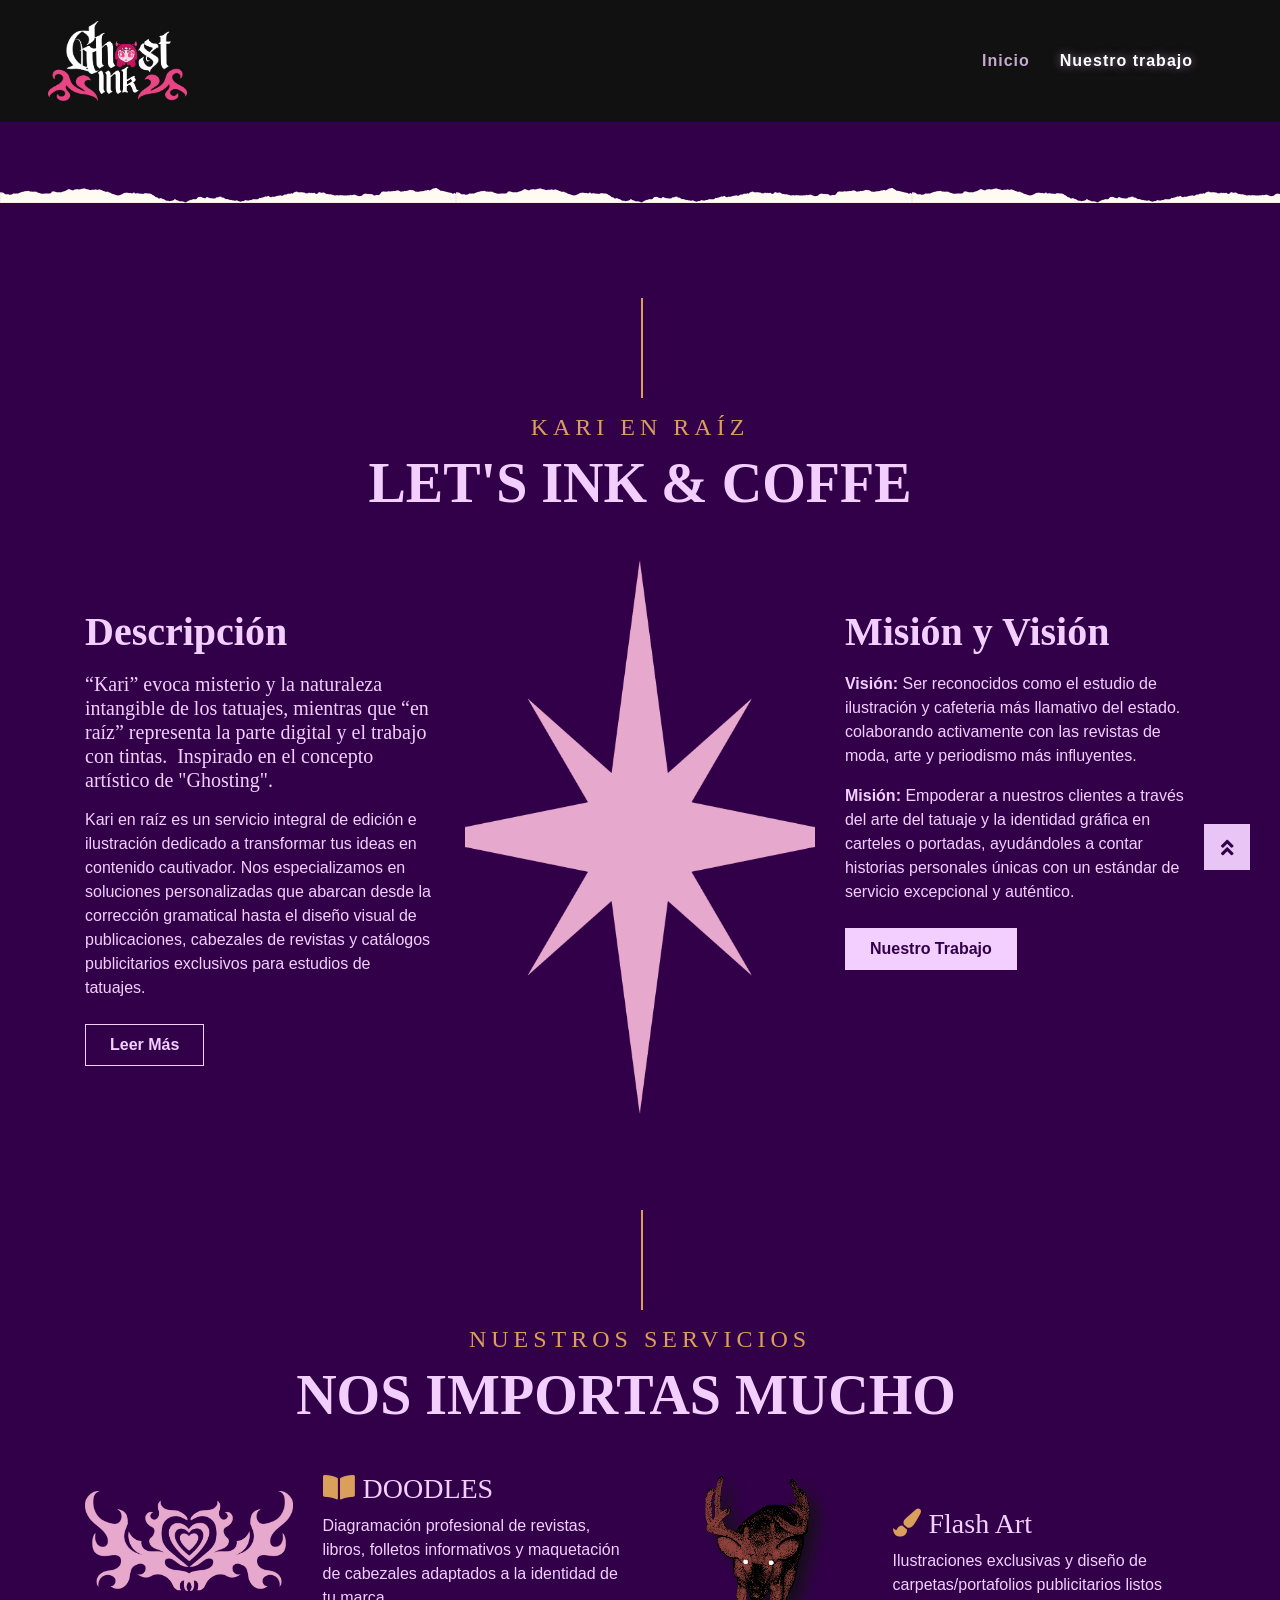
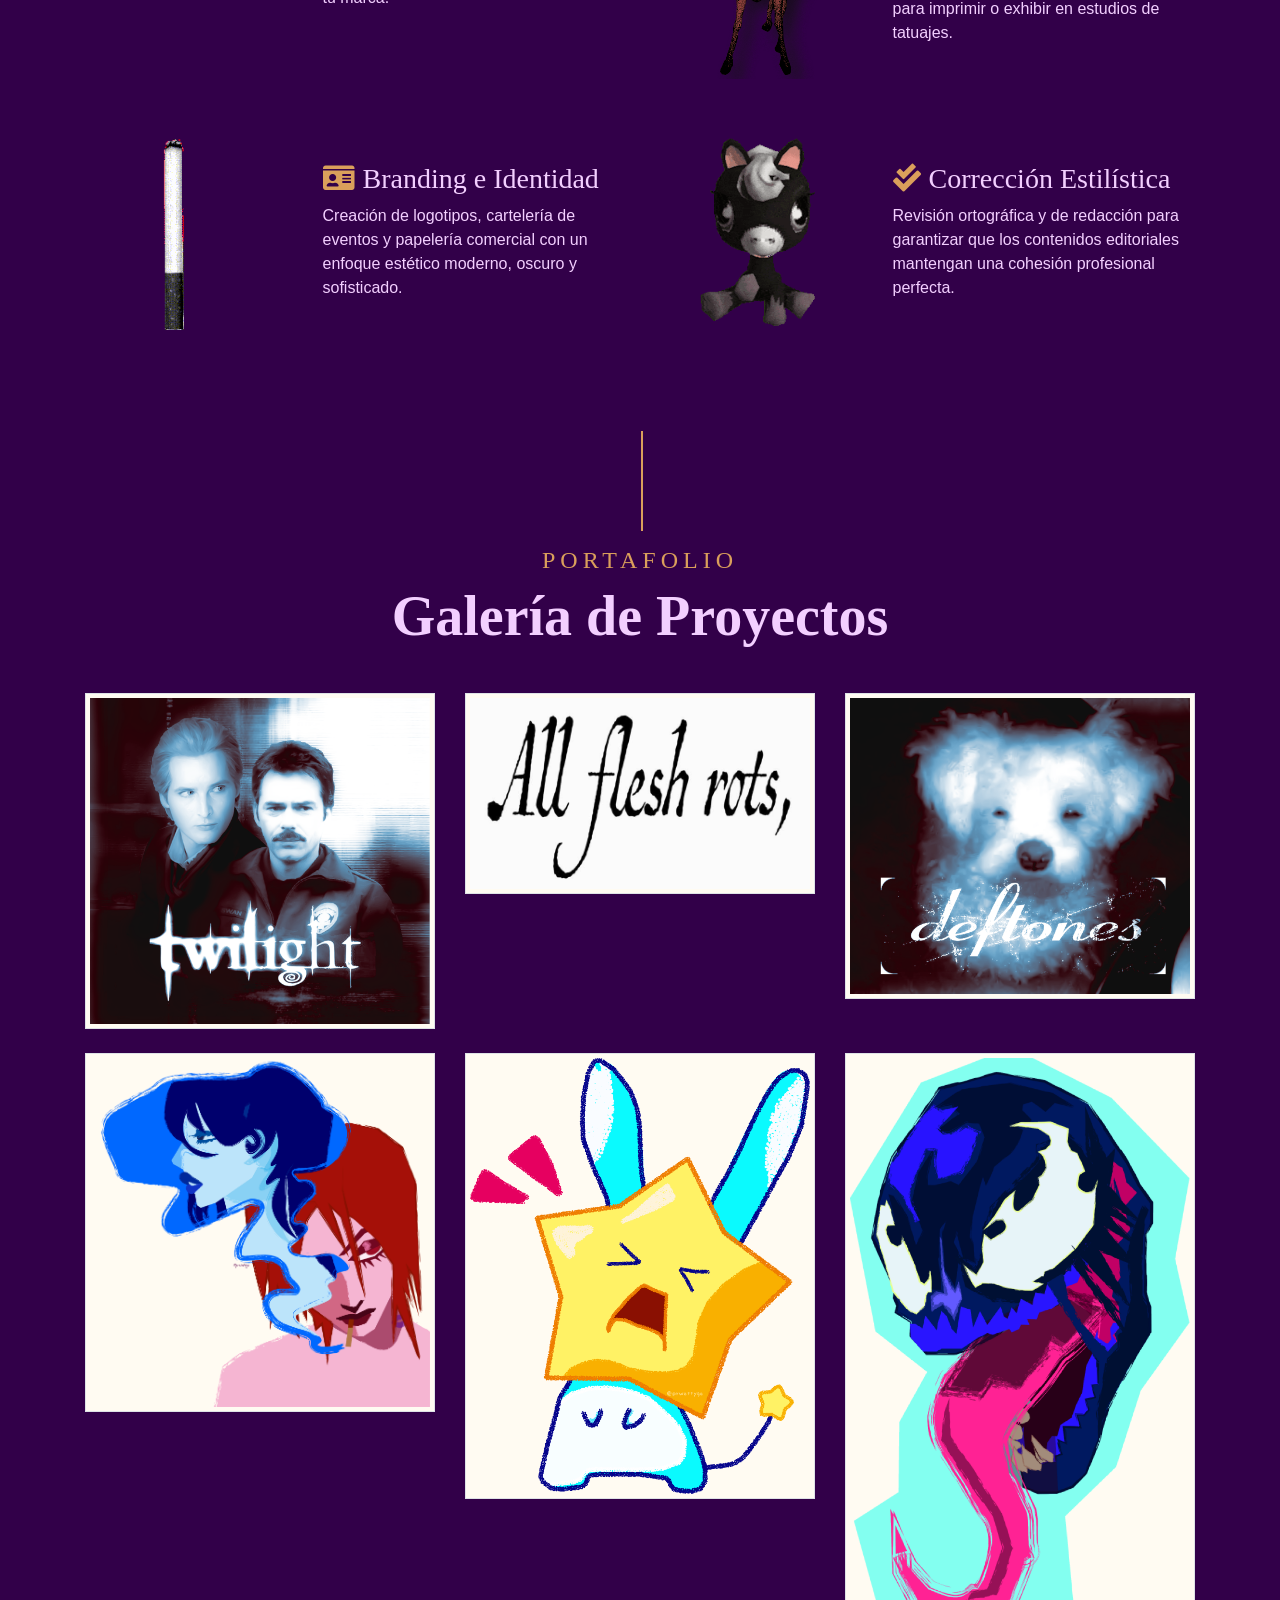
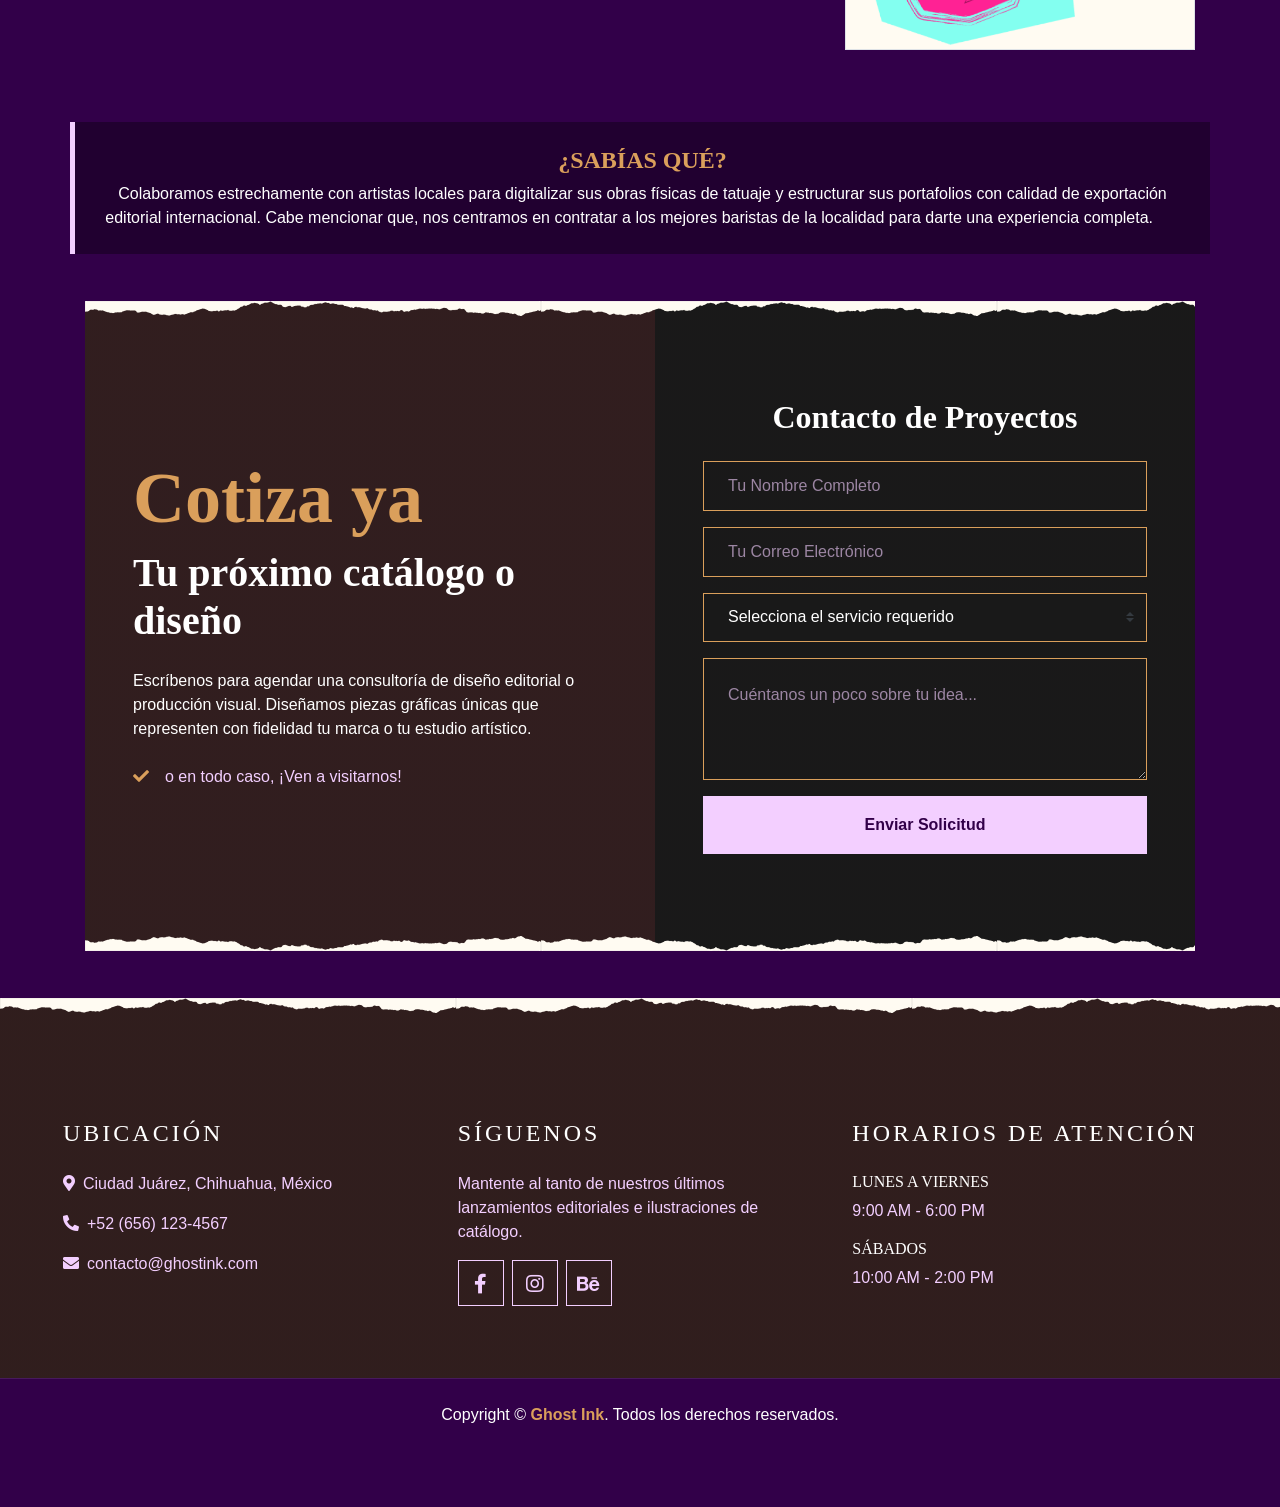
==== commit 5021ddf3: "Update index.html" ====
--- a/index.html
+++ b/index.html
@@ -3,7 +3,7 @@
 
 <head>
     <meta charset="utf-8">
-    <title>Ghost Ink | Estudio de Diseño e ilustración</title>
+    <title>Kari en raíz | Estudio de Diseño e ilustración</title>
 </head>
 <style>
         body {
@@ -106,9 +106,9 @@
            
 <head>
     <meta charset="utf-8">
-    <title>Ghost Ink | Estudio de Diseño Editorial y Tatuajes en México</title>
+    <title>Kari en raíz | Estudio de Diseño e ilustración</title>
     <meta content="width=device-width, initial-scale=1.0" name="viewport">
-    <meta content="Ghost Ink, diseño editorial, catálogos de tatuajes, ilustración, carteles, México" name="keywords">
+    <meta content="Kari en raíz, diseño e ilustración, catálogos ilustración, carteles, México" name="keywords">
     <meta content="Estudio integral de edición, diseño visual y branding para estudios de tatuajes y publicaciones en México." name="description">
 
     <link href="img/favicon.ico" rel="icon">
@@ -149,7 +149,7 @@
                         <div class="carousel-caption d-flex flex-column align-items-center justify-content-center">
                             <h2 class="text-primary font-weight-medium m-0">Conceptos intangibles llevados al papel</h2>
                             <h1 class="display-1 text-white m-0">DISEÑO VISUAL</h1>
-                            <h2 class="text-white m-0">* FORMATOS EDITORIALES Y PUBLICIDAD *</h2>
+                            <h2 class="text-white m-0">* FORMATOS EDITORIALES Y DE ILUSTRACIÓN *</h2>
                         </div>
                     </div>
                 </a>
@@ -158,19 +158,19 @@
         <div class="container-fluid py-5">
             <div class="container">
                 <div class="section-title">
-                    <h4 class="text-primary text-uppercase" style="letter-spacing: 5px;">GHOST INK</h4>
+                    <h4 class="text-primary text-uppercase" style="letter-spacing: 5px;">KARI EN RAÍZ</h4>
                     <h1 class="display-4">LET'S INK &amp; COFFE</h1>
                 </div>
                 <div class="row">
                     <div class="col-lg-4 py-0 py-lg-5">
                         <h2 class="h1 mb-3">Descripción</h2>
-                        <h5 class="mb-3">“Ghost” evoca misterio y la naturaleza intangible de los tatuajes, mientras que “Ink” representa la parte digital y el trabajo con tintas.&nbsp; Inspirado en el concepto artístico de "Ghosting".</h5>
-                        <p>Ghost Ink es un servicio integral de edición e ilustración dedicado a transformar tus ideas en contenido cautivador. Nos especializamos en soluciones personalizadas que abarcan desde la corrección gramatical hasta el diseño visual de publicaciones, cabezales de revistas y catálogos publicitarios exclusivos para estudios de tatuajes.</p>
+                        <h5 class="mb-3">“Kari” evoca misterio y la naturaleza intangible de los tatuajes, mientras que “en raíz” representa la parte digital y el trabajo con tintas.&nbsp; Inspirado en el concepto artístico de "Ghosting".</h5>
+                        <p>Kari en raíz es un servicio integral de edición e ilustración dedicado a transformar tus ideas en contenido cautivador. Nos especializamos en soluciones personalizadas que abarcan desde la corrección gramatical hasta el diseño visual de publicaciones, cabezales de revistas y catálogos publicitarios exclusivos para estudios de tatuajes.</p>
                         <a href="Nuestro trabajo.html" class="btn btn-secondary font-weight-bold py-2 px-4 mt-2">Leer Más</a>
                     </div>
                     <div class="col-lg-4 py-5 py-lg-0" style="min-height: 500px;">
                         <div class="position-relative h-100">
-                            <img src="img/Recurso 5.png" alt="Ilustración conceptual editorial en tinta negra por Ghost Ink" width="600" height="737" class="w-100 h-100" style="object-fit: cover;">
+                            <img src="img/Recurso 5.png" alt="Ilustración conceptual editorial en tinta negra por Kari en raíz" width="600" height="737" class="w-100 h-100" style="object-fit: cover;">
                         </div>
                     </div>
                     <div class="col-lg-4 py-0 py-lg-5">
@@ -368,4 +368,4 @@
     <script src="js/main.js"></script>
 </body>
 
-</html>+</html>
